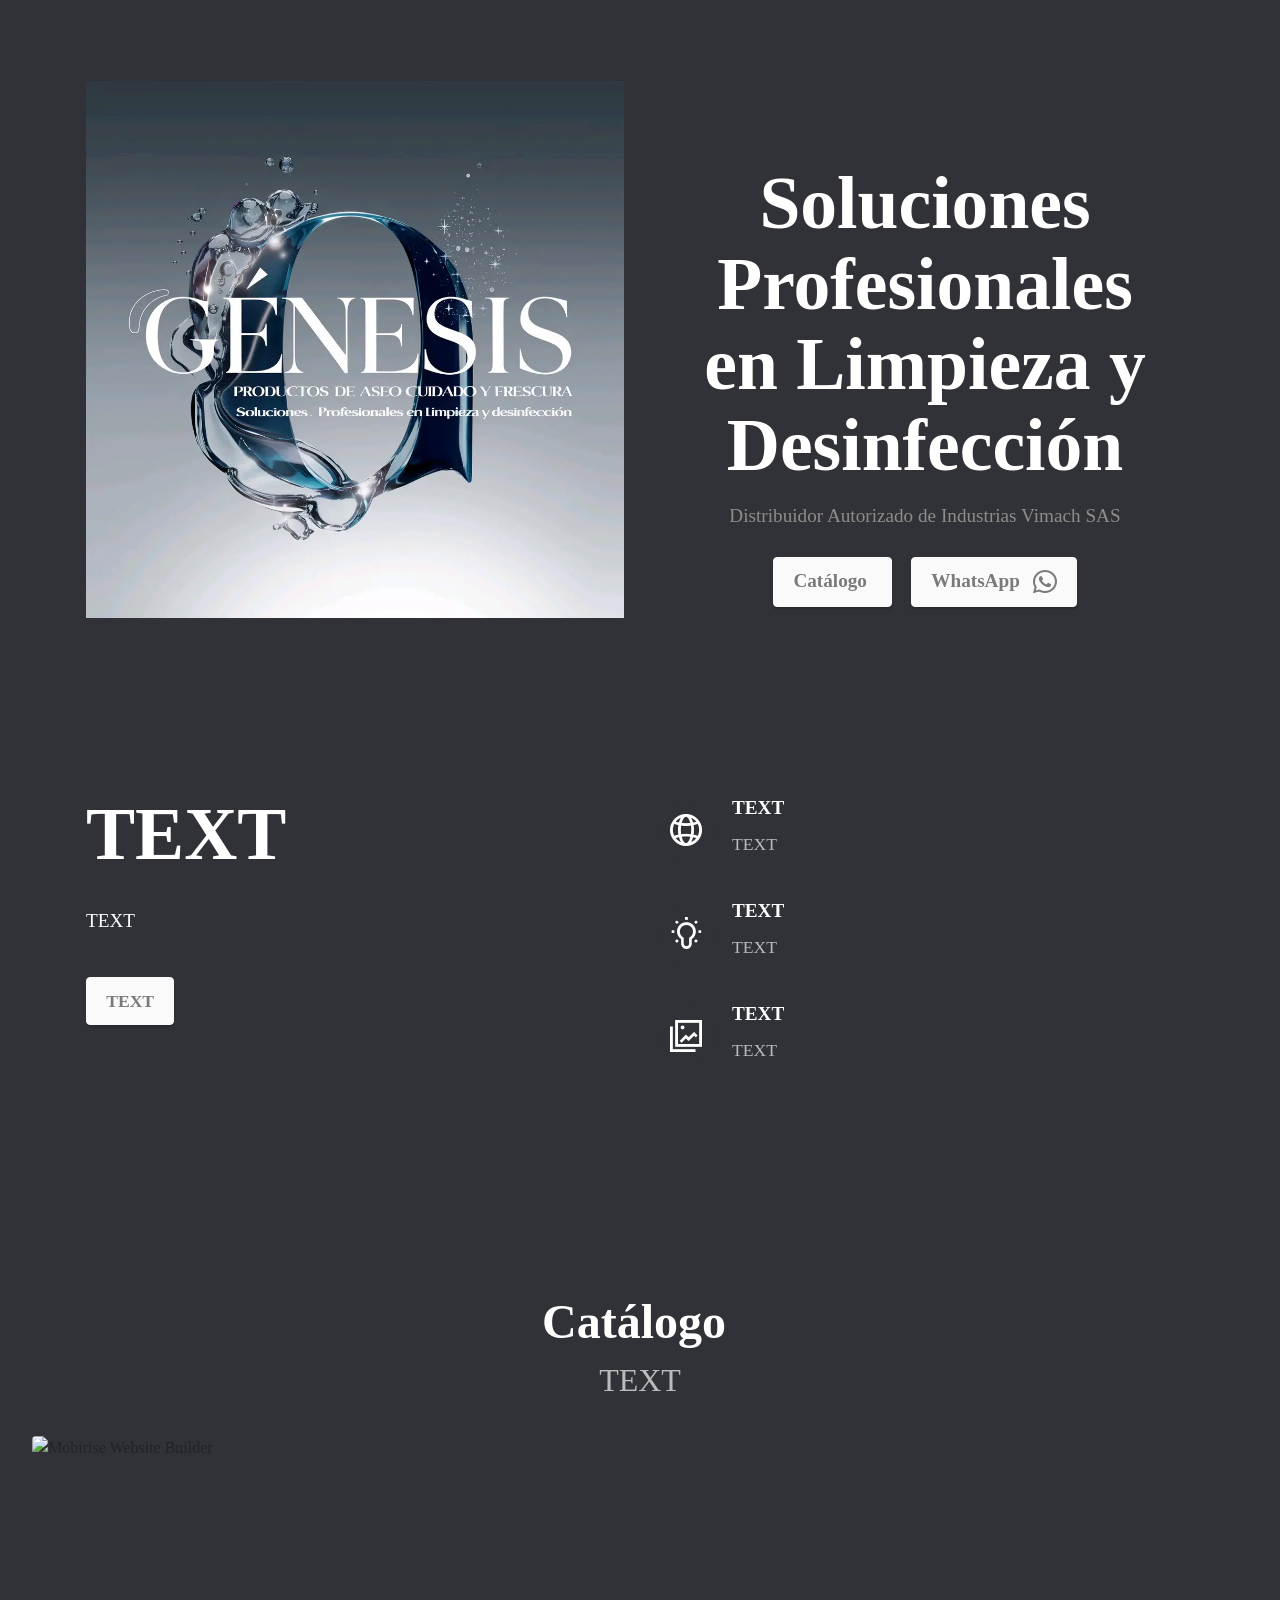
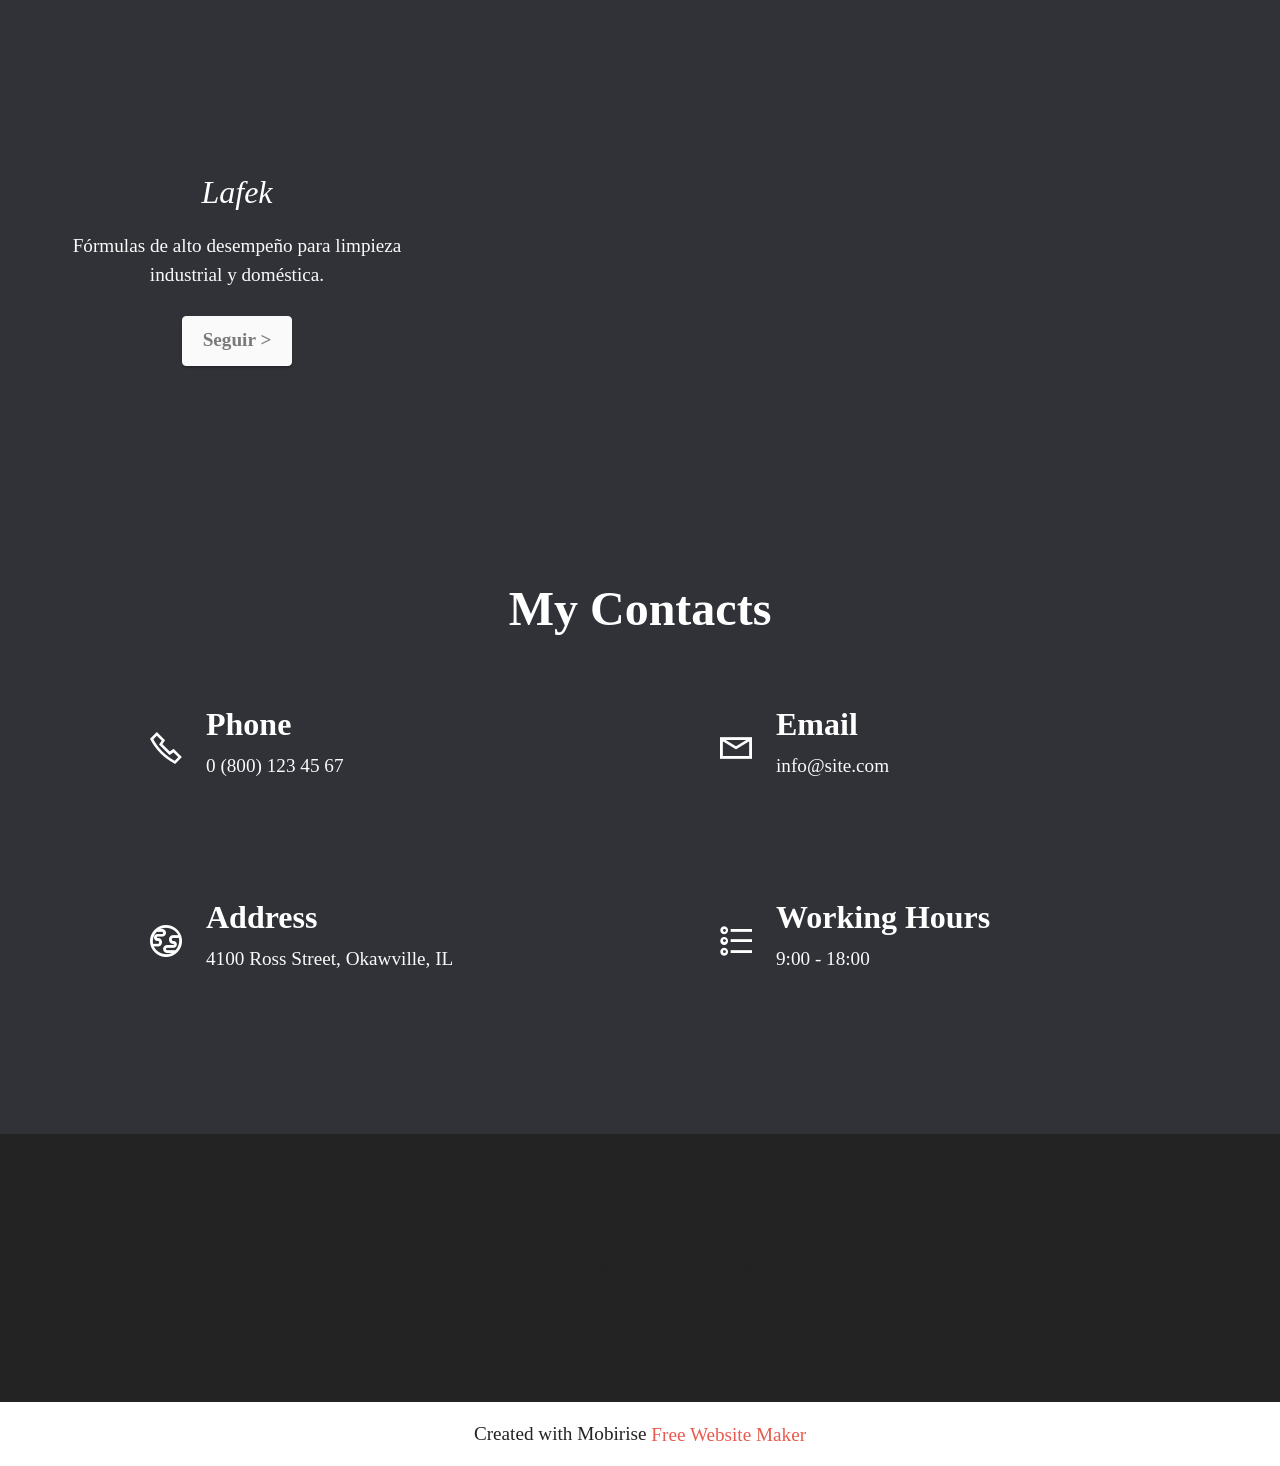
==== index.html @ 66fcae64 "1 Beta 1" ====
<!DOCTYPE html>
<html  >
<head>
  <!-- Site made with Mobirise Website Builder v6.1.12, https://mobirise.com -->
  <meta charset="UTF-8">
  <meta http-equiv="X-UA-Compatible" content="IE=edge">
  <meta name="generator" content="Mobirise v6.1.12, mobirise.com">
  <meta name="viewport" content="width=device-width, initial-scale=1, minimum-scale=1">
  <link rel="shortcut icon" href="assets/images/logo5.png" type="image/x-icon">
  <meta name="description" content="">
  
  
  <title>Home</title>
  <link rel="stylesheet" href="assets/web/assets/mobirise-icons2/mobirise2.css">
  <link rel="stylesheet" href="assets/bootstrap/css/bootstrap.min.css">
  <link rel="stylesheet" href="assets/socicon/css/styles.css">
  <link rel="stylesheet" href="assets/theme/css/style.css">
  <link rel="preload" as="style" href="assets/mobirise/css/mbr-additional.css?v=2ihTN6"><link rel="stylesheet" href="assets/mobirise/css/mbr-additional.css?v=2ihTN6" type="text/css">

  
  
  
</head>
<body>
  
  <section data-bs-version="5.1" class="header11 cid-sFF0SGinka" id="header11-1">

    

    

    <div class="container">
        <div class="row justify-content-center">
            <div class="col-12 col-md-6 image-wrapper">
                <img class="w-100" src="assets/images/1000187538-converted-1.webp" alt="Mobirise Website Builder">
            </div>
            <div class="col-12 col-md">
                <div class="text-wrapper text-center">
                    <h1 class="mbr-section-title mbr-fonts-style mb-3 display-1">
                        <strong>
</strong><div><strong><br></strong></div><div><strong>Soluciones Profesionales en Limpieza y Desinfección</strong></div></h1>
                    <p class="mbr-text mbr-fonts-style display-7">Distribuidor Autorizado de Industrias Vimach SAS</p>
                    <div class="mbr-section-btn mt-3"><a class="btn btn-white display-7" href="index.html#slider6-3">Catálogo&nbsp;</a> <a class="btn btn-white display-7"><span class="socicon socicon-whatsapp mbr-iconfont mbr-iconfont-btn"></span>WhatsApp&nbsp;</a></div>
                </div>
            </div>
        </div>
    </div>
</section>

<section data-bs-version="5.1" class="features12 cid-sFF3eJNZDT" id="features13-2">

    
    
    <div class="container">
        <div class="row justify-content-center">
            <div class="col-12 col-lg-6">
                <div class="card-wrapper">
                    <div class="card-box align-left">
                        <h4 class="card-title mbr-fonts-style mb-4 display-1"><strong>TEXT</strong></h4>
                        <p class="mbr-text mbr-fonts-style mb-4 display-7">
                            TEXT</p>
                        <div class="mbr-section-btn"><a class="btn btn-white display-4">TEXT</a></div>
                    </div>
                </div>
            </div>
            <div class="col-12 col-lg-6">
                <div class="item mbr-flex">
                    <div class="icon-box">
                        <span class="mbr-iconfont mobi-mbri-globe-2 mobi-mbri" style="color: rgb(255, 255, 255); fill: rgb(255, 255, 255);"></span>
                    </div>
                    <div class="text-box">
                        <h4 class="icon-title mbr-black mbr-fonts-style display-7">
                            <strong>TEXT</strong></h4>
                        <h5 class="icon-text mbr-black mbr-fonts-style display-4">TEXT</h5>
                    </div>
                </div>
                <div class="item mbr-flex">
                    <div class="icon-box">
                        <span class="mbr-iconfont mobi-mbri-idea mobi-mbri"></span>
                    </div>
                    <div class="text-box">
                        <h4 class="icon-title mbr-black mbr-fonts-style display-7">
                            <strong>TEXT</strong></h4>
                        <h5 class="icon-text mbr-black mbr-fonts-style display-4">TEXT&nbsp;</h5>
                    </div>
                </div>
                <div class="item mbr-flex">
                    <div class="icon-box">
                        <span class="mbr-iconfont mobi-mbri-photo mobi-mbri"></span>
                    </div>
                    <div class="text-box">
                        <h4 class="icon-title mbr-black mbr-fonts-style display-7"><strong>TEXT</strong></h4>
                        <h5 class="icon-text mbr-black mbr-fonts-style display-4">TEXT&nbsp;</h5>
                    </div>
                </div>
            </div>
        </div>
    </div>
</section>

<section data-bs-version="5.1" class="slider6 mbr-embla cid-vhPaIvl80S" id="slider6-3">
    
    
    <div class="position-relative">
        <div class="mbr-section-head">
            <h4 class="mbr-section-title mbr-fonts-style align-center mb-0 display-2"><strong>Catálogo&nbsp;</strong></h4>
            <h5 class="mbr-section-subtitle mbr-fonts-style align-center mb-0 mt-2 display-5">TEXT</h5>
        </div>
        <div class="embla mt-4" data-skip-snaps="true" data-align="center" data-contain-scroll="trimSnaps" data-auto-play-interval="5" data-draggable="true">
            <div class="embla__viewport container-fluid">
                <div class="embla__container">
                    <div class="embla__slide slider-image item" style="margin-left: 1rem; margin-right: 1rem;">
                        <div class="slide-content">
                            <div class="item-wrapper">
                                <div class="item-img">
                                    <img src="assets/images/product5.jpg" alt="Mobirise Website Builder" title="">
                                </div>
                            </div>
                            <div class="item-content">
                                <h2 class="item-title mbr-fonts-style display-5"><em>Lafek</em></h2>
                                
                                <p class="mbr-text mbr-fonts-style mt-3 display-7">Fórmulas de alto desempeño para limpieza industrial y doméstica.</p>
                            </div>
                            <div class="mbr-section-btn item-footer mt-2"><a href="page1.html#slider6-0" class="btn item-btn btn-white display-7" target="_blank">Seguir &gt;</a></div>
                        </div>
                    </div>
                    
                    
                    
                </div>
            </div>
            <button class="embla__button embla__button--prev">
                <span class="mobi-mbri mobi-mbri-arrow-prev mbr-iconfont" aria-hidden="true"></span>
                <span class="sr-only visually-hidden visually-hidden">Previous</span>
            </button>
            <button class="embla__button embla__button--next">
                <span class="mobi-mbri mobi-mbri-arrow-next mbr-iconfont" aria-hidden="true"></span>
                <span class="sr-only visually-hidden visually-hidden">Next</span>
            </button>
        </div>
    </div>
</section>

<section data-bs-version="5.1" class="contacts2 cid-sFF3B84VW8" id="contacts2-8">
    <!---->
    
    
    <div class="container">
        <div class="mbr-section-head">
            <h3 class="mbr-section-title mbr-fonts-style align-center mb-0 display-2">
                <strong>My Contacts</strong>
            </h3>
            
        </div>
        <div class="row justify-content-center mt-4">
            <div class="card col-12 col-md-6">
                <div class="card-wrapper">
                    <div class="image-wrapper">
                        <span class="mbr-iconfont mobi-mbri-phone mobi-mbri" style="color: rgb(255, 255, 255); fill: rgb(255, 255, 255);"></span>
                    </div>
                    <div class="text-wrapper">
                        <h6 class="card-title mbr-fonts-style mb-1 display-5">
                            <strong>Phone</strong>
                        </h6>
                        <p class="mbr-text mbr-fonts-style display-7">
                            <a href="tel:+12345678910" class="text-white">0 (800) 123 45 67</a>
                        </p>
                    </div>
                </div>
            </div>
            <div class="card col-12 col-md-6">
                <div class="card-wrapper">
                    <div class="image-wrapper">
                        <span class="mbr-iconfont mobi-mbri-letter mobi-mbri" style="color: rgb(255, 255, 255); fill: rgb(255, 255, 255);"></span>
                    </div>
                    <div class="text-wrapper">
                        <h6 class="card-title mbr-fonts-style mb-1 display-5">
                            <strong>Email</strong>
                        </h6>
                        <p class="mbr-text mbr-fonts-style display-7">
                            <a href="mailto:info@site.com" class="text-white">info@site.com</a>
                        </p>
                    </div>
                </div>
            </div>
            <div class="card col-12 col-md-6">
                <div class="card-wrapper">
                    <div class="image-wrapper">
                        <span class="mbr-iconfont mobi-mbri-globe mobi-mbri" style="color: rgb(255, 255, 255); fill: rgb(255, 255, 255);"></span>
                    </div>
                    <div class="text-wrapper">
                        <h6 class="card-title mbr-fonts-style mb-1 display-5">
                            <strong>Address</strong>
                        </h6>
                        <p class="mbr-text mbr-fonts-style display-7">
                            4100 Ross Street, Okawville, IL
                        </p>
                    </div>
                </div>
            </div>
            <div class="card col-12 col-md-6">
                <div class="card-wrapper">
                    <div class="image-wrapper">
                        <span class="mbr-iconfont mobi-mbri-bulleted-list mobi-mbri" style="color: rgb(255, 255, 255); fill: rgb(255, 255, 255);"></span>
                    </div>
                    <div class="text-wrapper">
                        <h6 class="card-title mbr-fonts-style mb-1 display-5">
                            <strong>Working Hours</strong>
                        </h6>
                        <p class="mbr-text mbr-fonts-style display-7">
                            9:00 - 18:00
                        </p>
                    </div>
                </div>
            </div>
        </div>
    </div>
</section>

<section data-bs-version="5.1" class="footer7 cid-sFF3CYc3p7" once="footers" id="footer7-9">

    

    

    <div class="container">
        <div class="media-container-row align-center mbr-white">
            <div class="col-12">
                <p class="mbr-text mb-0 mbr-fonts-style display-7">
                    © Copyright 2025 Mobirise - All Rights Reserved
                </p>
            </div>
        </div>
    </div>
</section><section class="display-7" style="padding: 0;align-items: center;justify-content: center;flex-wrap: wrap;    align-content: center;display: flex;position: relative;height: 4rem;"><a href="https://mobiri.se/" style="flex: 1 1;height: 4rem;position: absolute;width: 100%;z-index: 1;"><img alt="Mobirise.com" style="height: 4rem;" src="[data-uri]"></a><p style="margin: 0;text-align: center;" class="display-7">Created with Mobirise &#8204;</p><a style="z-index:1" href="https://mobirise.com/website-maker.html">Free Website Maker</a></section><script src="assets/bootstrap/js/bootstrap.bundle.min.js"></script>  <script src="assets/smoothscroll/smooth-scroll.js"></script>  <script src="assets/ytplayer/index.js"></script>  <script src="assets/embla/embla.min.js"></script>  <script src="assets/embla/script.js"></script>  <script src="assets/theme/js/script.js"></script>  
  
  
</body>
</html>
---- assets/web/assets/mobirise-icons2/mobirise2.css ----
@font-face {
  font-family: 'Moririse2';
  font-display: swap;
  src:  url('mobirise2.eot?f2bix4');
  src:  url('mobirise2.eot?f2bix4#iefix') format('embedded-opentype'),
    url('mobirise2.woff2?f2bix4') format('woff2'),
    url('mobirise2.woff?f2bix4') format('woff'),
    url('mobirise2.ttf?f2bix4') format('truetype'),
    url('mobirise2.svg?f2bix4#mobirise2') format('svg');
  font-weight: normal;
  font-style: normal;
}

[class^="mobi-"], [class*=" mobi-"] {
  /* use !important to prevent issues with browser extensions that change fonts */
  font-family: 'Moririse2' !important;
  speak: none;
  font-style: normal;
  font-weight: normal;
  font-variant: normal;
  text-transform: none;
  line-height: 1;

  /* Better Font Rendering =========== */
  -webkit-font-smoothing: antialiased;
  -moz-osx-font-smoothing: grayscale;
}

.mobi-mbri-add-submenu:before {
  content: "\e900";
}
.mobi-mbri-alert:before {
  content: "\e901";
}
.mobi-mbri-align-center:before {
  content: "\e902";
}
.mobi-mbri-align-justify:before {
  content: "\e903";
}
.mobi-mbri-align-left:before {
  content: "\e904";
}
.mobi-mbri-align-right:before {
  content: "\e905";
}
.mobi-mbri-android:before {
  content: "\e906";
}
.mobi-mbri-apple:before {
  content: "\e907";
}
.mobi-mbri-arrow-down:before {
  content: "\e908";
}
.mobi-mbri-arrow-next:before {
  content: "\e909";
}
.mobi-mbri-arrow-prev:before {
  content: "\e90a";
}
.mobi-mbri-arrow-up:before {
  content: "\e90b";
}
.mobi-mbri-bold:before {
  content: "\e90c";
}
.mobi-mbri-bookmark:before {
  content: "\e90d";
}
.mobi-mbri-bootstrap:before {
  content: "\e90e";
}
.mobi-mbri-briefcase:before {
  content: "\e90f";
}
.mobi-mbri-browse:before {
  content: "\e910";
}
.mobi-mbri-bulleted-list:before {
  content: "\e911";
}
.mobi-mbri-calendar:before {
  content: "\e912";
}
.mobi-mbri-camera:before {
  content: "\e913";
}
.mobi-mbri-cart-add:before {
  content: "\e914";
}
.mobi-mbri-cart-full:before {
  content: "\e915";
}
.mobi-mbri-cash:before {
  content: "\e916";
}
.mobi-mbri-change-style:before {
  content: "\e917";
}
.mobi-mbri-chat:before {
  content: "\e918";
}
.mobi-mbri-clock:before {
  content: "\e919";
}
.mobi-mbri-close:before {
  content: "\e91a";
}
.mobi-mbri-cloud:before {
  content: "\e91b";
}
.mobi-mbri-code:before {
  content: "\e91c";
}
.mobi-mbri-contact-form:before {
  content: "\e91d";
}
.mobi-mbri-credit-card:before {
  content: "\e91e";
}
.mobi-mbri-cursor-click:before {
  content: "\e91f";
}
.mobi-mbri-cust-feedback:before {
  content: "\e920";
}
.mobi-mbri-database:before {
  content: "\e921";
}
.mobi-mbri-delivery:before {
  content: "\e922";
}
.mobi-mbri-desktop:before {
  content: "\e923";
}
.mobi-mbri-devices:before {
  content: "\e924";
}
.mobi-mbri-down:before {
  content: "\e925";
}
.mobi-mbri-download-2:before {
  content: "\e926";
}
.mobi-mbri-download:before {
  content: "\e927";
}
.mobi-mbri-drag-n-drop-2:before {
  content: "\e928";
}
.mobi-mbri-drag-n-drop:before {
  content: "\e929";
}
.mobi-mbri-edit-2:before {
  content: "\e92a";
}
.mobi-mbri-edit:before {
  content: "\e92b";
}
.mobi-mbri-error:before {
  content: "\e92c";
}
.mobi-mbri-extension:before {
  content: "\e92d";
}
.mobi-mbri-features:before {
  content: "\e92e";
}
.mobi-mbri-file:before {
  content: "\e92f";
}
.mobi-mbri-flag:before {
  content: "\e930";
}
.mobi-mbri-folder:before {
  content: "\e931";
}
.mobi-mbri-gift:before {
  content: "\e932";
}
.mobi-mbri-github:before {
  content: "\e933";
}
.mobi-mbri-globe-2:before {
  content: "\e934";
}
.mobi-mbri-globe:before {
  content: "\e935";
}
.mobi-mbri-growing-chart:before {
  content: "\e936";
}
.mobi-mbri-hearth:before {
  content: "\e937";
}
.mobi-mbri-help:before {
  content: "\e938";
}
.mobi-mbri-home:before {
  content: "\e939";
}
.mobi-mbri-hot-cup:before {
  content: "\e93a";
}
.mobi-mbri-idea:before {
  content: "\e93b";
}
.mobi-mbri-image-gallery:before {
  content: "\e93c";
}
.mobi-mbri-image-slider:before {
  content: "\e93d";
}
.mobi-mbri-info:before {
  content: "\e93e";
}
.mobi-mbri-italic:before {
  content: "\e93f";
}
.mobi-mbri-key:before {
  content: "\e940";
}
.mobi-mbri-laptop:before {
  content: "\e941";
}
.mobi-mbri-layers:before {
  content: "\e942";
}
.mobi-mbri-left-right:before {
  content: "\e943";
}
.mobi-mbri-left:before {
  content: "\e944";
}
.mobi-mbri-letter:before {
  content: "\e945";
}
.mobi-mbri-like:before {
  content: "\e946";
}
.mobi-mbri-link:before {
  content: "\e947";
}
.mobi-mbri-lock:before {
  content: "\e948";
}
.mobi-mbri-login:before {
  content: "\e949";
}
.mobi-mbri-logout:before {
  content: "\e94a";
}
.mobi-mbri-magic-stick:before {
  content: "\e94b";
}
.mobi-mbri-map-pin:before {
  content: "\e94c";
}
.mobi-mbri-menu:before {
  content: "\e94d";
}
.mobi-mbri-mobile-2:before {
  content: "\e94e";
}
.mobi-mbri-mobile-horizontal:before {
  content: "\e94f";
}
.mobi-mbri-mobile:before {
  content: "\e950";
}
.mobi-mbri-mobirise:before {
  content: "\e951";
}
.mobi-mbri-more-horizontal:before {
  content: "\e952";
}
.mobi-mbri-more-vertical:before {
  content: "\e953";
}
.mobi-mbri-music:before {
  content: "\e954";
}
.mobi-mbri-new-file:before {
  content: "\e955";
}
.mobi-mbri-numbered-list:before {
  content: "\e956";
}
.mobi-mbri-opened-folder:before {
  content: "\e957";
}
.mobi-mbri-pages:before {
  content: "\e958";
}
.mobi-mbri-paper-plane:before {
  content: "\e959";
}
.mobi-mbri-paperclip:before {
  content: "\e95a";
}
.mobi-mbri-phone:before {
  content: "\e95b";
}
.mobi-mbri-photo:before {
  content: "\e95c";
}
.mobi-mbri-photos:before {
  content: "\e95d";
}
.mobi-mbri-pin:before {
  content: "\e95e";
}
.mobi-mbri-play:before {
  content: "\e95f";
}
.mobi-mbri-plus:before {
  content: "\e960";
}
.mobi-mbri-preview:before {
  content: "\e961";
}
.mobi-mbri-print:before {
  content: "\e962";
}
.mobi-mbri-protect:before {
  content: "\e963";
}
.mobi-mbri-question:before {
  content: "\e964";
}
.mobi-mbri-quote-left:before {
  content: "\e965";
}
.mobi-mbri-quote-right:before {
  content: "\e966";
}
.mobi-mbri-redo:before {
  content: "\e967";
}
.mobi-mbri-refresh:before {
  content: "\e968";
}
.mobi-mbri-responsive-2:before {
  content: "\e969";
}
.mobi-mbri-responsive:before {
  content: "\e96a";
}
.mobi-mbri-right:before {
  content: "\e96b";
}
.mobi-mbri-rocket:before {
  content: "\e96c";
}
.mobi-mbri-sad-face:before {
  content: "\e96d";
}
.mobi-mbri-sale:before {
  content: "\e96e";
}
.mobi-mbri-save:before {
  content: "\e96f";
}
.mobi-mbri-search:before {
  content: "\e970";
}
.mobi-mbri-setting-2:before {
  content: "\e971";
}
.mobi-mbri-setting-3:before {
  content: "\e972";
}
.mobi-mbri-setting:before {
  content: "\e973";
}
.mobi-mbri-share:before {
  content: "\e974";
}
.mobi-mbri-shopping-bag:before {
  content: "\e975";
}
.mobi-mbri-shopping-basket:before {
  content: "\e976";
}
.mobi-mbri-shopping-cart:before {
  content: "\e977";
}
.mobi-mbri-sites:before {
  content: "\e978";
}
.mobi-mbri-smile-face:before {
  content: "\e979";
}
.mobi-mbri-speed:before {
  content: "\e97a";
}
.mobi-mbri-star:before {
  content: "\e97b";
}
.mobi-mbri-success:before {
  content: "\e97c";
}
.mobi-mbri-sun:before {
  content: "\e97d";
}
.mobi-mbri-sun2:before {
  content: "\e97e";
}
.mobi-mbri-tablet-vertical:before {
  content: "\e97f";
}
.mobi-mbri-tablet:before {
  content: "\e980";
}
.mobi-mbri-target:before {
  content: "\e981";
}
.mobi-mbri-timer:before {
  content: "\e982";
}
.mobi-mbri-to-ftp:before {
  content: "\e983";
}
.mobi-mbri-to-local-drive:before {
  content: "\e984";
}
.mobi-mbri-touch-swipe:before {
  content: "\e985";
}
.mobi-mbri-touch:before {
  content: "\e986";
}
.mobi-mbri-trash:before {
  content: "\e987";
}
.mobi-mbri-underline:before {
  content: "\e988";
}
.mobi-mbri-undo:before {
  content: "\e989";
}
.mobi-mbri-unlink:before {
  content: "\e98a";
}
.mobi-mbri-unlock:before {
  content: "\e98b";
}
.mobi-mbri-up-down:before {
  content: "\e98c";
}
.mobi-mbri-up:before {
  content: "\e98d";
}
.mobi-mbri-update:before {
  content: "\e98e";
}
.mobi-mbri-upload-2:before {
  content: "\e98f";
}
.mobi-mbri-upload:before {
  content: "\e990";
}
.mobi-mbri-user-2:before {
  content: "\e991";
}
.mobi-mbri-user:before {
  content: "\e992";
}
.mobi-mbri-users:before {
  content: "\e993";
}
.mobi-mbri-video-play:before {
  content: "\e994";
}
.mobi-mbri-video:before {
  content: "\e995";
}
.mobi-mbri-watch:before {
  content: "\e996";
}
.mobi-mbri-website-theme-2:before {
  content: "\e997";
}
.mobi-mbri-website-theme:before {
  content: "\e998";
}
.mobi-mbri-wifi:before {
  content: "\e999";
}
.mobi-mbri-windows:before {
  content: "\e99a";
}
.mobi-mbri-zoom-in:before {
  content: "\e99b";
}
.mobi-mbri-zoom-out:before {
  content: "\e99c";
}
---- assets/socicon/css/styles.css ----
@charset "UTF-8";

@font-face {
  font-family: 'Socicon';
  src:  url('../fonts/socicon.eot');
  src:  url('../fonts/socicon.eot?#iefix') format('embedded-opentype'),
    url('../fonts/socicon.woff2') format('woff2'),
    url('../fonts/socicon.ttf') format('truetype'),
    url('../fonts/socicon.woff') format('woff'),
    url('../fonts/socicon.svg#socicon') format('svg');
  font-weight: normal;
  font-style: normal;
  font-display: swap;
}

[data-icon]:before {
  font-family: "socicon" !important;
  content: attr(data-icon);
  font-style: normal !important;
  font-weight: normal !important;
  font-variant: normal !important;
  text-transform: none !important;
  speak: none;
  line-height: 1;
  -webkit-font-smoothing: antialiased;
  -moz-osx-font-smoothing: grayscale;
}

[class^="socicon-"], [class*=" socicon-"] {
  /* use !important to prevent issues with browser extensions that change fonts */
  font-family: 'Socicon' !important;
  speak: none;
  font-style: normal;
  font-weight: normal;
  font-variant: normal;
  text-transform: none;
  line-height: 1;

  /* Better Font Rendering =========== */
  -webkit-font-smoothing: antialiased;
  -moz-osx-font-smoothing: grayscale;
}

.socicon-500px:before {
  content: "\e000";
}
.socicon-8tracks:before {
  content: "\e001";
}
.socicon-airbnb:before {
  content: "\e002";
}
.socicon-alliance:before {
  content: "\e003";
}
.socicon-amazon:before {
  content: "\e004";
}
.socicon-amplement:before {
  content: "\e005";
}
.socicon-android:before {
  content: "\e006";
}
.socicon-angellist:before {
  content: "\e007";
}
.socicon-apple:before {
  content: "\e008";
}
.socicon-appnet:before {
  content: "\e009";
}
.socicon-baidu:before {
  content: "\e00a";
}
.socicon-bandcamp:before {
  content: "\e00b";
}
.socicon-battlenet:before {
  content: "\e00c";
}
.socicon-mixer:before {
  content: "\e00d";
}
.socicon-bebee:before {
  content: "\e00e";
}
.socicon-bebo:before {
  content: "\e00f";
}
.socicon-behance:before {
  content: "\e010";
}
.socicon-blizzard:before {
  content: "\e011";
}
.socicon-blogger:before {
  content: "\e012";
}
.socicon-buffer:before {
  content: "\e013";
}
.socicon-chrome:before {
  content: "\e014";
}
.socicon-coderwall:before {
  content: "\e015";
}
.socicon-curse:before {
  content: "\e016";
}
.socicon-dailymotion:before {
  content: "\e017";
}
.socicon-deezer:before {
  content: "\e018";
}
.socicon-delicious:before {
  content: "\e019";
}
.socicon-deviantart:before {
  content: "\e01a";
}
.socicon-diablo:before {
  content: "\e01b";
}
.socicon-digg:before {
  content: "\e01c";
}
.socicon-discord:before {
  content: "\e01d";
}
.socicon-disqus:before {
  content: "\e01e";
}
.socicon-douban:before {
  content: "\e01f";
}
.socicon-draugiem:before {
  content: "\e020";
}
.socicon-dribbble:before {
  content: "\e021";
}
.socicon-drupal:before {
  content: "\e022";
}
.socicon-ebay:before {
  content: "\e023";
}
.socicon-ello:before {
  content: "\e024";
}
.socicon-endomodo:before {
  content: "\e025";
}
.socicon-envato:before {
  content: "\e026";
}
.socicon-etsy:before {
  content: "\e027";
}
.socicon-facebook:before {
  content: "\e028";
}
.socicon-feedburner:before {
  content: "\e029";
}
.socicon-filmweb:before {
  content: "\e02a";
}
.socicon-firefox:before {
  content: "\e02b";
}
.socicon-flattr:before {
  content: "\e02c";
}
.socicon-flickr:before {
  content: "\e02d";
}
.socicon-formulr:before {
  content: "\e02e";
}
.socicon-forrst:before {
  content: "\e02f";
}
.socicon-foursquare:before {
  content: "\e030";
}
.socicon-friendfeed:before {
  content: "\e031";
}
.socicon-github:before {
  content: "\e032";
}
.socicon-goodreads:before {
  content: "\e033";
}
.socicon-google:before {
  content: "\e034";
}
.socicon-googlescholar:before {
  content: "\e035";
}
.socicon-googlegroups:before {
  content: "\e036";
}
.socicon-googlephotos:before {
  content: "\e037";
}
.socicon-googleplus:before {
  content: "\e038";
}
.socicon-grooveshark:before {
  content: "\e039";
}
.socicon-hackerrank:before {
  content: "\e03a";
}
.socicon-hearthstone:before {
  content: "\e03b";
}
.socicon-hellocoton:before {
  content: "\e03c";
}
.socicon-heroes:before {
  content: "\e03d";
}
.socicon-smashcast:before {
  content: "\e03e";
}
.socicon-horde:before {
  content: "\e03f";
}
.socicon-houzz:before {
  content: "\e040";
}
.socicon-icq:before {
  content: "\e041";
}
.socicon-identica:before {
  content: "\e042";
}
.socicon-imdb:before {
  content: "\e043";
}
.socicon-instagram:before {
  content: "\e044";
}
.socicon-issuu:before {
  content: "\e045";
}
.socicon-istock:before {
  content: "\e046";
}
.socicon-itunes:before {
  content: "\e047";
}
.socicon-keybase:before {
  content: "\e048";
}
.socicon-lanyrd:before {
  content: "\e049";
}
.socicon-lastfm:before {
  content: "\e04a";
}
.socicon-line:before {
  content: "\e04b";
}
.socicon-linkedin:before {
  content: "\e04c";
}
.socicon-livejournal:before {
  content: "\e04d";
}
.socicon-lyft:before {
  content: "\e04e";
}
.socicon-macos:before {
  content: "\e04f";
}
.socicon-mail:before {
  content: "\e050";
}
.socicon-medium:before {
  content: "\e051";
}
.socicon-meetup:before {
  content: "\e052";
}
.socicon-mixcloud:before {
  content: "\e053";
}
.socicon-modelmayhem:before {
  content: "\e054";
}
.socicon-mumble:before {
  content: "\e055";
}
.socicon-myspace:before {
  content: "\e056";
}
.socicon-newsvine:before {
  content: "\e057";
}
.socicon-nintendo:before {
  content: "\e058";
}
.socicon-npm:before {
  content: "\e059";
}
.socicon-odnoklassniki:before {
  content: "\e05a";
}
.socicon-openid:before {
  content: "\e05b";
}
.socicon-opera:before {
  content: "\e05c";
}
.socicon-outlook:before {
  content: "\e05d";
}
.socicon-overwatch:before {
  content: "\e05e";
}
.socicon-patreon:before {
  content: "\e05f";
}
.socicon-paypal:before {
  content: "\e060";
}
.socicon-periscope:before {
  content: "\e061";
}
.socicon-persona:before {
  content: "\e062";
}
.socicon-pinterest:before {
  content: "\e063";
}
.socicon-play:before {
  content: "\e064";
}
.socicon-player:before {
  content: "\e065";
}
.socicon-playstation:before {
  content: "\e066";
}
.socicon-pocket:before {
  content: "\e067";
}
.socicon-qq:before {
  content: "\e068";
}
.socicon-quora:before {
  content: "\e069";
}
.socicon-raidcall:before {
  content: "\e06a";
}
.socicon-ravelry:before {
  content: "\e06b";
}
.socicon-reddit:before {
  content: "\e06c";
}
.socicon-renren:before {
  content: "\e06d";
}
.socicon-researchgate:before {
  content: "\e06e";
}
.socicon-residentadvisor:before {
  content: "\e06f";
}
.socicon-reverbnation:before {
  content: "\e070";
}
.socicon-rss:before {
  content: "\e071";
}
.socicon-sharethis:before {
  content: "\e072";
}
.socicon-skype:before {
  content: "\e073";
}
.socicon-slideshare:before {
  content: "\e074";
}
.socicon-smugmug:before {
  content: "\e075";
}
.socicon-snapchat:before {
  content: "\e076";
}
.socicon-songkick:before {
  content: "\e077";
}
.socicon-soundcloud:before {
  content: "\e078";
}
.socicon-spotify:before {
  content: "\e079";
}
.socicon-stackexchange:before {
  content: "\e07a";
}
.socicon-stackoverflow:before {
  content: "\e07b";
}
.socicon-starcraft:before {
  content: "\e07c";
}
.socicon-stayfriends:before {
  content: "\e07d";
}
.socicon-steam:before {
  content: "\e07e";
}
.socicon-storehouse:before {
  content: "\e07f";
}
.socicon-strava:before {
  content: "\e080";
}
.socicon-streamjar:before {
  content: "\e081";
}
.socicon-stumbleupon:before {
  content: "\e082";
}
.socicon-swarm:before {
  content: "\e083";
}
.socicon-teamspeak:before {
  content: "\e084";
}
.socicon-teamviewer:before {
  content: "\e085";
}
.socicon-technorati:before {
  content: "\e086";
}
.socicon-telegram:before {
  content: "\e087";
}
.socicon-tripadvisor:before {
  content: "\e088";
}
.socicon-tripit:before {
  content: "\e089";
}
.socicon-triplej:before {
  content: "\e08a";
}
.socicon-tumblr:before {
  content: "\e08b";
}
.socicon-twitch:before {
  content: "\e08c";
}
.socicon-twitter:before {
  content: "\e08d";
}
.socicon-uber:before {
  content: "\e08e";
}
.socicon-ventrilo:before {
  content: "\e08f";
}
.socicon-viadeo:before {
  content: "\e090";
}
.socicon-viber:before {
  content: "\e091";
}
.socicon-viewbug:before {
  content: "\e092";
}
.socicon-vimeo:before {
  content: "\e093";
}
.socicon-vine:before {
  content: "\e094";
}
.socicon-vkontakte:before {
  content: "\e095";
}
.socicon-warcraft:before {
  content: "\e096";
}
.socicon-wechat:before {
  content: "\e097";
}
.socicon-weibo:before {
  content: "\e098";
}
.socicon-whatsapp:before {
  content: "\e099";
}
.socicon-wikipedia:before {
  content: "\e09a";
}
.socicon-windows:before {
  content: "\e09b";
}
.socicon-wordpress:before {
  content: "\e09c";
}
.socicon-wykop:before {
  content: "\e09d";
}
.socicon-xbox:before {
  content: "\e09e";
}
.socicon-xing:before {
  content: "\e09f";
}
.socicon-yahoo:before {
  content: "\e0a0";
}
.socicon-yammer:before {
  content: "\e0a1";
}
.socicon-yandex:before {
  content: "\e0a2";
}
.socicon-yelp:before {
  content: "\e0a3";
}
.socicon-younow:before {
  content: "\e0a4";
}
.socicon-youtube:before {
  content: "\e0a5";
}
.socicon-zapier:before {
  content: "\e0a6";
}
.socicon-zerply:before {
  content: "\e0a7";
}
.socicon-zomato:before {
  content: "\e0a8";
}
.socicon-zynga:before {
  content: "\e0a9";
}
.socicon-bluesky:before {
  content: "\e0aa";
}
.socicon-threads:before {
  content: "\e0ab";
}
.socicon-spreadshirt:before {
  content: "\e901";
}
.socicon-gamejolt:before {
  content: "\e902";
}
.socicon-trello:before {
  content: "\e903";
}
.socicon-tunein:before {
  content: "\e904";
}
.socicon-bloglovin:before {
  content: "\e905";
}
.socicon-gamewisp:before {
  content: "\e906";
}
.socicon-messenger:before {
  content: "\e907";
}
.socicon-pandora:before {
  content: "\e908";
}
.socicon-augment:before {
  content: "\e909";
}
.socicon-bitbucket:before {
  content: "\e90a";
}
.socicon-fyuse:before {
  content: "\e90b";
}
.socicon-yt-gaming:before {
  content: "\e90c";
}
.socicon-sketchfab:before {
  content: "\e90d";
}
.socicon-mobcrush:before {
  content: "\e90e";
}
.socicon-microsoft:before {
  content: "\e90f";
}
.socicon-realtor:before {
  content: "\e910";
}
.socicon-tidal:before {
  content: "\e911";
}
.socicon-qobuz:before {
  content: "\e912";
}
.socicon-natgeo:before {
  content: "\e913";
}
.socicon-mastodon:before {
  content: "\e914";
}
.socicon-unsplash:before {
  content: "\e915";
}
.socicon-homeadvisor:before {
  content: "\e916";
}
.socicon-angieslist:before {
  content: "\e917";
}
.socicon-codepen:before {
  content: "\e918";
}
.socicon-slack:before {
  content: "\e919";
}
.socicon-openaigym:before {
  content: "\e91a";
}
.socicon-logmein:before {
  content: "\e91b";
}
.socicon-fiverr:before {
  content: "\e91c";
}
.socicon-gotomeeting:before {
  content: "\e91d";
}
.socicon-aliexpress:before {
  content: "\e91e";
}
.socicon-guru:before {
  content: "\e91f";
}
.socicon-appstore:before {
  content: "\e920";
}
.socicon-homes:before {
  content: "\e921";
}
.socicon-zoom:before {
  content: "\e922";
}
.socicon-alibaba:before {
  content: "\e923";
}
.socicon-craigslist:before {
  content: "\e924";
}
.socicon-wix:before {
  content: "\e925";
}
.socicon-redfin:before {
  content: "\e926";
}
.socicon-googlecalendar:before {
  content: "\e927";
}
.socicon-shopify:before {
  content: "\e928";
}
.socicon-freelancer:before {
  content: "\e929";
}
.socicon-seedrs:before {
  content: "\e92a";
}
.socicon-bing:before {
  content: "\e92b";
}
.socicon-doodle:before {
  content: "\e92c";
}
.socicon-bonanza:before {
  content: "\e92d";
}
.socicon-squarespace:before {
  content: "\e92e";
}
.socicon-toptal:before {
  content: "\e92f";
}
.socicon-gust:before {
  content: "\e930";
}
.socicon-ask:before {
  content: "\e931";
}
.socicon-trulia:before {
  content: "\e932";
}
.socicon-loomly:before {
  content: "\e933";
}
.socicon-ghost:before {
  content: "\e934";
}
.socicon-upwork:before {
  content: "\e935";
}
.socicon-fundable:before {
  content: "\e936";
}
.socicon-booking:before {
  content: "\e937";
}
.socicon-googlemaps:before {
  content: "\e938";
}
.socicon-zillow:before {
  content: "\e939";
}
.socicon-niconico:before {
  content: "\e93a";
}
.socicon-toneden:before {
  content: "\e93b";
}
.socicon-crunchbase:before {
  content: "\e93c";
}
.socicon-homefy:before {
  content: "\e93d";
}
.socicon-calendly:before {
  content: "\e93e";
}
.socicon-livemaster:before {
  content: "\e93f";
}
.socicon-udemy:before {
  content: "\e940";
}
.socicon-codered:before {
  content: "\e941";
}
.socicon-origin:before {
  content: "\e942";
}
.socicon-nextdoor:before {
  content: "\e943";
}
.socicon-portfolio:before {
  content: "\e944";
}
.socicon-instructables:before {
  content: "\e945";
}
.socicon-gitlab:before {
  content: "\e946";
}
.socicon-hackernews:before {
  content: "\e947";
}
.socicon-smashwords:before {
  content: "\e948";
}
.socicon-kobo:before {
  content: "\e949";
}
.socicon-bookbub:before {
  content: "\e94a";
}
.socicon-mailru:before {
  content: "\e94b";
}
.socicon-moddb:before {
  content: "\e94c";
}
.socicon-indiedb:before {
  content: "\e94d";
}
.socicon-traxsource:before {
  content: "\e94e";
}
.socicon-gamefor:before {
  content: "\e94f";
}
.socicon-pixiv:before {
  content: "\e950";
}
.socicon-myanimelist:before {
  content: "\e951";
}
.socicon-blackberry:before {
  content: "\e952";
}
.socicon-wickr:before {
  content: "\e953";
}
.socicon-spip:before {
  content: "\e954";
}
.socicon-napster:before {
  content: "\e955";
}
.socicon-beatport:before {
  content: "\e956";
}
.socicon-hackerone:before {
  content: "\e957";
}
.socicon-internet:before {
  content: "\e958";
}
.socicon-ubuntu:before {
  content: "\e959";
}
.socicon-artstation:before {
  content: "\e95a";
}
.socicon-invision:before {
  content: "\e95b";
}
.socicon-torial:before {
  content: "\e95c";
}
.socicon-collectorz:before {
  content: "\e95d";
}
.socicon-seenthis:before {
  content: "\e95e";
}
.socicon-googleplaymusic:before {
  content: "\e95f";
}
.socicon-debian:before {
  content: "\e960";
}
.socicon-filmfreeway:before {
  content: "\e961";
}
.socicon-gnome:before {
  content: "\e962";
}
.socicon-itchio:before {
  content: "\e963";
}
.socicon-jamendo:before {
  content: "\e964";
}
.socicon-mix:before {
  content: "\e965";
}
.socicon-sharepoint:before {
  content: "\e966";
}
.socicon-tinder:before {
  content: "\e967";
}
.socicon-windguru:before {
  content: "\e968";
}
.socicon-cdbaby:before {
  content: "\e969";
}
.socicon-elementaryos:before {
  content: "\e96a";
}
.socicon-stage32:before {
  content: "\e96b";
}
.socicon-tiktok:before {
  content: "\e96c";
}
.socicon-gitter:before {
  content: "\e96d";
}
.socicon-letterboxd:before {
  content: "\e96e";
}
.socicon-threema:before {
  content: "\e96f";
}
.socicon-splice:before {
  content: "\e970";
}
.socicon-metapop:before {
  content: "\e971";
}
.socicon-naver:before {
  content: "\e972";
}
.socicon-remote:before {
  content: "\e973";
}
.socicon-flipboard:before {
  content: "\e974";
}
.socicon-googlehangouts:before {
  content: "\e975";
}
.socicon-dlive:before {
  content: "\e976";
}
.socicon-vsco:before {
  content: "\e977";
}
.socicon-stitcher:before {
  content: "\e978";
}
.socicon-avvo:before {
  content: "\e979";
}
.socicon-redbubble:before {
  content: "\e97a";
}
.socicon-society6:before {
  content: "\e97b";
}
.socicon-zazzle:before {
  content: "\e97c";
}
.socicon-eitaa:before {
  content: "\e97d";
}
.socicon-soroush:before {
  content: "\e97e";
}
.socicon-bale:before {
  content: "\e97f";
}
---- assets/theme/css/style.css ----
@charset "UTF-8";
section {
  background-color: #ffffff;
}

body {
  font-style: normal;
  line-height: 1.5;
  font-weight: 400;
  color: #232323;
  position: relative;
}

button {
  background-color: transparent;
  border-color: transparent;
}

section,
.container,
.container-fluid {
  position: relative;
  word-wrap: break-word;
}

a.mbr-iconfont:hover {
  text-decoration: none;
}

.article .lead p,
.article .lead ul,
.article .lead ol,
.article .lead pre,
.article .lead blockquote {
  margin-bottom: 0;
}

a {
  font-style: normal;
  font-weight: 400;
  cursor: pointer;
}
a, a:hover {
  text-decoration: none;
}

.mbr-section-title {
  font-style: normal;
  line-height: 1.3;
}

.mbr-section-subtitle {
  line-height: 1.3;
}

.mbr-text {
  font-style: normal;
  line-height: 1.7;
}

h1,
h2,
h3,
h4,
h5,
h6,
.display-1,
.display-2,
.display-4,
.display-5,
.display-7,
span,
p,
a {
  line-height: 1;
  word-break: break-word;
  word-wrap: break-word;
  font-weight: 400;
}

b,
strong {
  font-weight: bold;
}

input:-webkit-autofill, input:-webkit-autofill:hover, input:-webkit-autofill:focus, input:-webkit-autofill:active {
  transition-delay: 9999s;
  -webkit-transition-property: background-color, color;
  transition-property: background-color, color;
}

textarea[type=hidden] {
  display: none;
}

section {
  background-position: 50% 50%;
  background-repeat: no-repeat;
  background-size: cover;
}
section .mbr-background-video,
section .mbr-background-video-preview {
  position: absolute;
  bottom: 0;
  left: 0;
  right: 0;
  top: 0;
}

.hidden {
  visibility: hidden;
}

.mbr-z-index20 {
  z-index: 20;
}

/*! Base colors */
.mbr-white {
  color: #ffffff;
}

.mbr-black {
  color: #111111;
}

.mbr-bg-white {
  background-color: #ffffff;
}

.mbr-bg-black {
  background-color: #000000;
}

/*! Text-aligns */
.align-left {
  text-align: left;
}

.align-center {
  text-align: center;
}

.align-right {
  text-align: right;
}

/*! Font-weight  */
.mbr-light {
  font-weight: 300;
}

.mbr-regular {
  font-weight: 400;
}

.mbr-semibold {
  font-weight: 500;
}

.mbr-bold {
  font-weight: 700;
}

/*! Media  */
.media-content {
  flex-basis: 100%;
}

.media-container-row {
  display: flex;
  flex-direction: row;
  flex-wrap: wrap;
  justify-content: center;
  align-content: center;
  align-items: start;
}
.media-container-row .media-size-item {
  width: 400px;
}

.media-container-column {
  display: flex;
  flex-direction: column;
  flex-wrap: wrap;
  justify-content: center;
  align-content: center;
  align-items: stretch;
}
.media-container-column > * {
  width: 100%;
}

@media (min-width: 992px) {
  .media-container-row {
    flex-wrap: nowrap;
  }
}
figure {
  margin-bottom: 0;
  overflow: hidden;
}

figure[mbr-media-size] {
  transition: width 0.1s;
}

img,
iframe {
  display: block;
  width: 100%;
}

.card {
  background-color: transparent;
  border: none;
}

.card-box {
  width: 100%;
}

.card-img {
  text-align: center;
  flex-shrink: 0;
  -webkit-flex-shrink: 0;
}

.media {
  max-width: 100%;
  margin: 0 auto;
}

.mbr-figure {
  align-self: center;
}

.media-container > div {
  max-width: 100%;
}

.mbr-figure img,
.card-img img {
  width: 100%;
}

@media (max-width: 991px) {
  .media-size-item {
    width: auto !important;
  }

  .media {
    width: auto;
  }

  .mbr-figure {
    width: 100% !important;
  }
}
/*! Buttons */
.mbr-section-btn {
  margin-left: -0.6rem;
  margin-right: -0.6rem;
  font-size: 0;
}

.btn {
  font-weight: 600;
  border-width: 1px;
  font-style: normal;
  margin: 0.6rem 0.6rem;
  white-space: normal;
  transition: all 0.2s ease-in-out;
  display: inline-flex;
  align-items: center;
  justify-content: center;
  word-break: break-word;
}

.btn-sm {
  font-weight: 600;
  letter-spacing: 0px;
  transition: all 0.3s ease-in-out;
}

.btn-md {
  font-weight: 600;
  letter-spacing: 0px;
  transition: all 0.3s ease-in-out;
}

.btn-lg {
  font-weight: 600;
  letter-spacing: 0px;
  transition: all 0.3s ease-in-out;
}

.btn-form {
  margin: 0;
}
.btn-form:hover {
  cursor: pointer;
}

nav .mbr-section-btn {
  margin-left: 0rem;
  margin-right: 0rem;
}

/*! Btn icon margin */
.btn .mbr-iconfont,
.btn.btn-sm .mbr-iconfont {
  order: 1;
  cursor: pointer;
  margin-left: 0.5rem;
  vertical-align: sub;
}

.btn.btn-md .mbr-iconfont,
.btn.btn-md .mbr-iconfont {
  margin-left: 0.8rem;
}

.mbr-regular {
  font-weight: 400;
}

.mbr-semibold {
  font-weight: 500;
}

.mbr-bold {
  font-weight: 700;
}

[type=submit] {
  -webkit-appearance: none;
}

/*! Full-screen */
.mbr-fullscreen .mbr-overlay {
  min-height: 100vh;
}

.mbr-fullscreen {
  display: flex;
  display: -moz-flex;
  display: -ms-flex;
  display: -o-flex;
  align-items: center;
  min-height: 100vh;
  padding-top: 3rem;
  padding-bottom: 3rem;
}

/*! Map */
.map {
  height: 25rem;
  position: relative;
}
.map iframe {
  width: 100%;
  height: 100%;
}

/*! Scroll to top arrow */
.mbr-arrow-up {
  bottom: 25px;
  right: 90px;
  position: fixed;
  text-align: right;
  z-index: 5000;
  color: #ffffff;
  font-size: 22px;
}

.mbr-arrow-up a {
  background: rgba(0, 0, 0, 0.2);
  border-radius: 50%;
  color: #fff;
  display: inline-block;
  height: 60px;
  width: 60px;
  border: 2px solid #fff;
  outline-style: none !important;
  position: relative;
  text-decoration: none;
  transition: all 0.3s ease-in-out;
  cursor: pointer;
  text-align: center;
}
.mbr-arrow-up a:hover {
  background-color: rgba(0, 0, 0, 0.4);
}
.mbr-arrow-up a i {
  line-height: 60px;
}

.mbr-arrow-up-icon {
  display: block;
  color: #fff;
}

.mbr-arrow-up-icon::before {
  content: "›";
  display: inline-block;
  font-family: serif;
  font-size: 22px;
  line-height: 1;
  font-style: normal;
  position: relative;
  top: 6px;
  left: -4px;
  transform: rotate(-90deg);
}

/*! Arrow Down */
.mbr-arrow {
  position: absolute;
  bottom: 45px;
  left: 50%;
  width: 60px;
  height: 60px;
  cursor: pointer;
  background-color: rgba(80, 80, 80, 0.5);
  border-radius: 50%;
  transform: translateX(-50%);
}
@media (max-width: 767px) {
  .mbr-arrow {
    display: none;
  }
}
.mbr-arrow > a {
  display: inline-block;
  text-decoration: none;
  outline-style: none;
  -webkit-animation: arrowdown 1.7s ease-in-out infinite;
          animation: arrowdown 1.7s ease-in-out infinite;
  color: #ffffff;
}
.mbr-arrow > a > i {
  position: absolute;
  top: -2px;
  left: 15px;
  font-size: 2rem;
}

#scrollToTop a i::before {
  content: "";
  position: absolute;
  display: block;
  border-bottom: 2.5px solid #fff;
  border-left: 2.5px solid #fff;
  width: 27.8%;
  height: 27.8%;
  left: 50%;
  top: 51%;
  transform: translateY(-30%) translateX(-50%) rotate(135deg);
}

@keyframes arrowdown {
  0% {
    transform: translateY(0px);
  }
  50% {
    transform: translateY(-5px);
  }
  100% {
    transform: translateY(0px);
  }
}
@-webkit-keyframes arrowdown {
  0% {
    transform: translateY(0px);
  }
  50% {
    transform: translateY(-5px);
  }
  100% {
    transform: translateY(0px);
  }
}
@media (max-width: 500px) {
  .mbr-arrow-up {
    left: 0;
    right: 0;
    text-align: center;
  }
}
/*Gradients animation*/
@keyframes gradient-animation {
  from {
    background-position: 0% 100%;
    -webkit-animation-timing-function: ease-in-out;
            animation-timing-function: ease-in-out;
  }
  to {
    background-position: 100% 0%;
    -webkit-animation-timing-function: ease-in-out;
            animation-timing-function: ease-in-out;
  }
}
@-webkit-keyframes gradient-animation {
  from {
    background-position: 0% 100%;
    -webkit-animation-timing-function: ease-in-out;
            animation-timing-function: ease-in-out;
  }
  to {
    background-position: 100% 0%;
    -webkit-animation-timing-function: ease-in-out;
            animation-timing-function: ease-in-out;
  }
}
.bg-gradient {
  background-size: 200% 200%;
  animation: gradient-animation 5s infinite alternate;
  -webkit-animation: gradient-animation 5s infinite alternate;
}

.menu .navbar-brand {
  display: -webkit-flex;
}
.menu .navbar-brand span {
  display: flex;
  display: -webkit-flex;
}
.menu .navbar-brand .navbar-caption-wrap {
  display: -webkit-flex;
}
.menu .navbar-brand .navbar-logo img {
  display: -webkit-flex;
  width: auto;
}
@media (min-width: 768px) and (max-width: 991px) {
  .menu .navbar-toggleable-sm .navbar-nav {
    display: -ms-flexbox;
  }
}
@media (max-width: 991px) {
  .menu .navbar-collapse {
    max-height: 93.5vh;
  }
  .menu .navbar-collapse.show {
    overflow: auto;
  }
}
@media (min-width: 992px) {
  .menu .navbar-nav.nav-dropdown {
    display: -webkit-flex;
  }
  .menu .navbar-toggleable-sm .navbar-collapse {
    display: -webkit-flex !important;
  }
  .menu .collapsed .navbar-collapse {
    max-height: 93.5vh;
  }
  .menu .collapsed .navbar-collapse.show {
    overflow: auto;
  }
}
@media (max-width: 767px) {
  .menu .navbar-collapse {
    max-height: 80vh;
  }
}

.nav-link .mbr-iconfont {
  margin-right: 0.5rem;
}

.navbar {
  display: -webkit-flex;
  -webkit-flex-wrap: wrap;
  -webkit-align-items: center;
  -webkit-justify-content: space-between;
}

.navbar-collapse {
  -webkit-flex-basis: 100%;
  -webkit-flex-grow: 1;
  -webkit-align-items: center;
}

.nav-dropdown .link {
  padding: 0.667em 1.667em !important;
  margin: 0 !important;
}

.nav {
  display: -webkit-flex;
  -webkit-flex-wrap: wrap;
}

.row {
  display: -webkit-flex;
  -webkit-flex-wrap: wrap;
}

.justify-content-center {
  -webkit-justify-content: center;
}

.form-inline {
  display: -webkit-flex;
}

.card-wrapper {
  -webkit-flex: 1;
}

.carousel-control {
  z-index: 10;
  display: -webkit-flex;
}

.carousel-controls {
  display: -webkit-flex;
}

.media {
  display: -webkit-flex;
}

.form-group:focus {
  outline: none;
}

.jq-selectbox__select {
  padding: 7px 0;
  position: relative;
}

.jq-selectbox__dropdown {
  overflow: hidden;
  border-radius: 10px;
  position: absolute;
  top: 100%;
  left: 0 !important;
  width: 100% !important;
}

.jq-selectbox__trigger-arrow {
  right: 0;
  transform: translateY(-50%);
}

.jq-selectbox li {
  padding: 1.07em 0.5em;
}

input[type=range] {
  padding-left: 0 !important;
  padding-right: 0 !important;
}

.modal-dialog,
.modal-content {
  height: 100%;
}

.modal-dialog .carousel-inner {
  height: calc(100vh - 1.75rem);
}
@media (max-width: 575px) {
  .modal-dialog .carousel-inner {
    height: calc(100vh - 1rem);
  }
}

.carousel-item {
  text-align: center;
}

.carousel-item img {
  margin: auto;
}

.navbar-toggler {
  align-self: flex-start;
  padding: 0.25rem 0.75rem;
  font-size: 1.25rem;
  line-height: 1;
  background: transparent;
  border: 1px solid transparent;
  border-radius: 0.25rem;
}

.navbar-toggler:focus,
.navbar-toggler:hover {
  text-decoration: none;
  box-shadow: none;
}

.navbar-toggler-icon {
  display: inline-block;
  width: 1.5em;
  height: 1.5em;
  vertical-align: middle;
  content: "";
  background: no-repeat center center;
  background-size: 100% 100%;
}

.navbar-toggler-left {
  position: absolute;
  left: 1rem;
}

.navbar-toggler-right {
  position: absolute;
  right: 1rem;
}

.card-img {
  width: auto;
}

.menu .navbar.collapsed:not(.beta-menu) {
  flex-direction: column;
}

.carousel-item.active,
.carousel-item-next,
.carousel-item-prev {
  display: flex;
}

.note-air-layout .dropup .dropdown-menu,
.note-air-layout .navbar-fixed-bottom .dropdown .dropdown-menu {
  bottom: initial !important;
}

html,
body {
  height: auto;
  min-height: 100vh;
}

.dropup .dropdown-toggle::after {
  display: none;
}

.form-asterisk {
  font-family: initial;
  position: absolute;
  top: -2px;
  font-weight: normal;
}

.form-control-label {
  position: relative;
  cursor: pointer;
  margin-bottom: 0.357em;
  padding: 0;
}

.alert {
  color: #ffffff;
  border-radius: 0;
  border: 0;
  font-size: 1.1rem;
  line-height: 1.5;
  margin-bottom: 1.875rem;
  padding: 1.25rem;
  position: relative;
  text-align: center;
}
.alert.alert-form::after {
  background-color: inherit;
  bottom: -7px;
  content: "";
  display: block;
  height: 14px;
  left: 50%;
  margin-left: -7px;
  position: absolute;
  transform: rotate(45deg);
  width: 14px;
}

.form-control {
  background-color: #ffffff;
  background-clip: border-box;
  color: #232323;
  line-height: 1rem !important;
  height: auto;
  padding: 0.6rem 1.2rem;
  transition: border-color 0.25s ease 0s;
  border: 1px solid transparent !important;
  border-radius: 4px;
  box-shadow: rgba(0, 0, 0, 0.07) 0px 1px 1px 0px, rgba(0, 0, 0, 0.07) 0px 1px 3px 0px, rgba(0, 0, 0, 0.03) 0px 0px 0px 1px;
}
.form-active .form-control:invalid {
  border-color: red;
}

form .row {
  margin-left: -0.6rem;
  margin-right: -0.6rem;
}
form .row [class*=col] {
  padding-left: 0.6rem;
  padding-right: 0.6rem;
}

form .mbr-section-btn {
  margin: 0;
  padding-left: 0.6rem;
  padding-right: 0.6rem;
}

form .btn {
  display: flex;
  padding: 0.6rem 1.2rem;
  margin: 0;
}

form .form-check-input {
  margin-top: 0.5;
}

textarea.form-control {
  line-height: 1.5rem !important;
}

.form-group {
  margin-bottom: 1.2rem;
}

.form-control,
form .btn {
  min-height: 48px;
}

.gdpr-block label span.textGDPR input[name=gdpr] {
  top: 7px;
}

.form-control:focus {
  box-shadow: none;
}

:focus {
  outline: none;
}

.mbr-overlay {
  background-color: #000;
  bottom: 0;
  left: 0;
  opacity: 0.5;
  position: absolute;
  right: 0;
  top: 0;
  z-index: 0;
  pointer-events: none;
}

blockquote {
  font-style: italic;
  padding: 3rem;
  font-size: 1.09rem;
  position: relative;
  border-left: 3px solid;
}

ul,
ol,
pre,
blockquote {
  margin-bottom: 2.3125rem;
}

.mt-4 {
  margin-top: 2rem !important;
}

.mb-4 {
  margin-bottom: 2rem !important;
}

@media (min-width: 992px) {
  .container {
    padding-left: 16px;
    padding-right: 16px;
  }

  .row {
    margin-left: -16px;
    margin-right: -16px;
  }
  .row > [class*=col] {
    padding-left: 16px;
    padding-right: 16px;
  }
}
@media (min-width: 768px) {
  .container-fluid {
    padding-left: 32px;
    padding-right: 32px;
  }
}
@media (min-width: 768px) and (max-width: 991px) {
  .mbr-container {
    padding-left: 32px;
    padding-right: 32px;
  }
}
@media (max-width: 767px) {
  .mbr-container {
    padding-left: 16px;
    padding-right: 16px;
  }
}
.card-wrapper,
.item-wrapper {
  overflow: hidden;
}

.app-video-wrapper > img {
  opacity: 1;
}

.item {
  position: relative;
}

.dropdown-menu .dropdown-menu {
  left: 100%;
}

.dropdown-item + .dropdown-menu {
  display: none;
}

.dropdown-item:hover + .dropdown-menu,
.dropdown-menu:hover {
  display: block;
}

@media (min-aspect-ratio: 16/9) {
  .mbr-video-foreground {
    height: 300% !important;
    top: -100% !important;
  }
}
@media (max-aspect-ratio: 16/9) {
  .mbr-video-foreground {
    width: 300% !important;
    left: -100% !important;
  }
}.engine {
	position: absolute;
	text-indent: -2400px;
	text-align: center;
	padding: 0;
	top: 0;
	left: -2400px;
}
---- assets/mobirise/css/mbr-additional.css ----
body {
  font-family: Jost;
}
.display-1 {
  font-family: undefined;
  font-size: 4.6rem;
  line-height: 1.1;
}
.display-1 > .mbr-iconfont {
  font-size: 5.75rem;
}
.display-2 {
  font-family: undefined;
  font-size: 3rem;
  line-height: 1.1;
}
.display-2 > .mbr-iconfont {
  font-size: 3.75rem;
}
.display-4 {
  font-family: undefined;
  font-size: 1.1rem;
  line-height: 1.5;
}
.display-4 > .mbr-iconfont {
  font-size: 1.375rem;
}
.display-5 {
  font-family: undefined;
  font-size: 2rem;
  line-height: 1.5;
}
.display-5 > .mbr-iconfont {
  font-size: 2.5rem;
}
.display-7 {
  font-family: undefined;
  font-size: 1.2rem;
  line-height: 1.5;
}
.display-7 > .mbr-iconfont {
  font-size: 1.5rem;
}
/* ---- Fluid typography for mobile devices ---- */
/* 1.4 - font scale ratio ( bootstrap == 1.42857 ) */
/* 100vw - current viewport width */
/* (48 - 20)  48 == 48rem == 768px, 20 == 20rem == 320px(minimal supported viewport) */
/* 0.65 - min scale variable, may vary */
@media (max-width: 992px) {
  .display-1 {
    font-size: 3.68rem;
  }
}
@media (max-width: 768px) {
  .display-1 {
    font-size: 3.22rem;
    font-size: calc( 2.26rem + (4.6 - 2.26) * ((100vw - 20rem) / (48 - 20)));
    line-height: calc( 1.1 * (2.26rem + (4.6 - 2.26) * ((100vw - 20rem) / (48 - 20))));
  }
  .display-2 {
    font-size: 2.4rem;
    font-size: calc( 1.7rem + (3 - 1.7) * ((100vw - 20rem) / (48 - 20)));
    line-height: calc( 1.3 * (1.7rem + (3 - 1.7) * ((100vw - 20rem) / (48 - 20))));
  }
  .display-4 {
    font-size: 0.88rem;
    font-size: calc( 1.0350000000000001rem + (1.1 - 1.0350000000000001) * ((100vw - 20rem) / (48 - 20)));
    line-height: calc( 1.4 * (1.0350000000000001rem + (1.1 - 1.0350000000000001) * ((100vw - 20rem) / (48 - 20))));
  }
  .display-5 {
    font-size: 1.6rem;
    font-size: calc( 1.35rem + (2 - 1.35) * ((100vw - 20rem) / (48 - 20)));
    line-height: calc( 1.4 * (1.35rem + (2 - 1.35) * ((100vw - 20rem) / (48 - 20))));
  }
  .display-7 {
    font-size: 0.96rem;
    font-size: calc( 1.07rem + (1.2 - 1.07) * ((100vw - 20rem) / (48 - 20)));
    line-height: calc( 1.4 * (1.07rem + (1.2 - 1.07) * ((100vw - 20rem) / (48 - 20))));
  }
}
/* Buttons */
.btn {
  padding: 0.6rem 1.2rem;
  border-radius: 4px;
}
.btn-sm {
  padding: 0.6rem 1.2rem;
  border-radius: 4px;
}
.btn-md {
  padding: 0.6rem 1.2rem;
  border-radius: 4px;
}
.btn-lg {
  padding: 1rem 2.6rem;
  border-radius: 4px;
}
.bg-primary {
  background-color: #e85a4f !important;
}
.bg-success {
  background-color: #40b0bf !important;
}
.bg-info {
  background-color: #47b5ed !important;
}
.bg-warning {
  background-color: #ffe161 !important;
}
.bg-danger {
  background-color: #ff9966 !important;
}
.btn-primary,
.btn-primary:active {
  background-color: #e85a4f !important;
  border-color: #e85a4f !important;
  color: #ffffff !important;
  box-shadow: 0 2px 2px 0 rgba(0, 0, 0, 0.2);
}
.btn-primary:hover,
.btn-primary:focus,
.btn-primary.focus,
.btn-primary.active {
  color: #ffffff !important;
  background-color: #c6261a !important;
  border-color: #c6261a !important;
  box-shadow: 0 2px 5px 0 rgba(0, 0, 0, 0.2);
}
.btn-primary.disabled,
.btn-primary:disabled {
  color: #ffffff !important;
  background-color: #c6261a !important;
  border-color: #c6261a !important;
}
.btn-secondary,
.btn-secondary:active {
  background-color: #d8c3a5 !important;
  border-color: #d8c3a5 !important;
  color: #ffffff !important;
  box-shadow: 0 2px 2px 0 rgba(0, 0, 0, 0.2);
}
.btn-secondary:hover,
.btn-secondary:focus,
.btn-secondary.focus,
.btn-secondary.active {
  color: #ffffff !important;
  background-color: #be9b69 !important;
  border-color: #be9b69 !important;
  box-shadow: 0 2px 5px 0 rgba(0, 0, 0, 0.2);
}
.btn-secondary.disabled,
.btn-secondary:disabled {
  color: #ffffff !important;
  background-color: #be9b69 !important;
  border-color: #be9b69 !important;
}
.btn-info,
.btn-info:active {
  background-color: #47b5ed !important;
  border-color: #47b5ed !important;
  color: #ffffff !important;
  box-shadow: 0 2px 2px 0 rgba(0, 0, 0, 0.2);
}
.btn-info:hover,
.btn-info:focus,
.btn-info.focus,
.btn-info.active {
  color: #ffffff !important;
  background-color: #148cca !important;
  border-color: #148cca !important;
  box-shadow: 0 2px 5px 0 rgba(0, 0, 0, 0.2);
}
.btn-info.disabled,
.btn-info:disabled {
  color: #ffffff !important;
  background-color: #148cca !important;
  border-color: #148cca !important;
}
.btn-success,
.btn-success:active {
  background-color: #40b0bf !important;
  border-color: #40b0bf !important;
  color: #ffffff !important;
  box-shadow: 0 2px 2px 0 rgba(0, 0, 0, 0.2);
}
.btn-success:hover,
.btn-success:focus,
.btn-success.focus,
.btn-success.active {
  color: #ffffff !important;
  background-color: #2a747e !important;
  border-color: #2a747e !important;
  box-shadow: 0 2px 5px 0 rgba(0, 0, 0, 0.2);
}
.btn-success.disabled,
.btn-success:disabled {
  color: #ffffff !important;
  background-color: #2a747e !important;
  border-color: #2a747e !important;
}
.btn-warning,
.btn-warning:active {
  background-color: #ffe161 !important;
  border-color: #ffe161 !important;
  color: #614f00 !important;
  box-shadow: 0 2px 2px 0 rgba(0, 0, 0, 0.2);
}
.btn-warning:hover,
.btn-warning:focus,
.btn-warning.focus,
.btn-warning.active {
  color: #0a0800 !important;
  background-color: #ffd10a !important;
  border-color: #ffd10a !important;
  box-shadow: 0 2px 5px 0 rgba(0, 0, 0, 0.2);
}
.btn-warning.disabled,
.btn-warning:disabled {
  color: #614f00 !important;
  background-color: #ffd10a !important;
  border-color: #ffd10a !important;
}
.btn-danger,
.btn-danger:active {
  background-color: #ff9966 !important;
  border-color: #ff9966 !important;
  color: #ffffff !important;
  box-shadow: 0 2px 2px 0 rgba(0, 0, 0, 0.2);
}
.btn-danger:hover,
.btn-danger:focus,
.btn-danger.focus,
.btn-danger.active {
  color: #ffffff !important;
  background-color: #ff5f0f !important;
  border-color: #ff5f0f !important;
  box-shadow: 0 2px 5px 0 rgba(0, 0, 0, 0.2);
}
.btn-danger.disabled,
.btn-danger:disabled {
  color: #ffffff !important;
  background-color: #ff5f0f !important;
  border-color: #ff5f0f !important;
}
.btn-white,
.btn-white:active {
  background-color: #fafafa !important;
  border-color: #fafafa !important;
  color: #7a7a7a !important;
  box-shadow: 0 2px 2px 0 rgba(0, 0, 0, 0.2);
}
.btn-white:hover,
.btn-white:focus,
.btn-white.focus,
.btn-white.active {
  color: #4f4f4f !important;
  background-color: #cfcfcf !important;
  border-color: #cfcfcf !important;
  box-shadow: 0 2px 5px 0 rgba(0, 0, 0, 0.2);
}
.btn-white.disabled,
.btn-white:disabled {
  color: #7a7a7a !important;
  background-color: #cfcfcf !important;
  border-color: #cfcfcf !important;
}
.btn-black,
.btn-black:active {
  background-color: #232323 !important;
  border-color: #232323 !important;
  color: #ffffff !important;
  box-shadow: 0 2px 2px 0 rgba(0, 0, 0, 0.2);
}
.btn-black:hover,
.btn-black:focus,
.btn-black.focus,
.btn-black.active {
  color: #ffffff !important;
  background-color: #000000 !important;
  border-color: #000000 !important;
  box-shadow: 0 2px 5px 0 rgba(0, 0, 0, 0.2);
}
.btn-black.disabled,
.btn-black:disabled {
  color: #ffffff !important;
  background-color: #000000 !important;
  border-color: #000000 !important;
}
.btn-primary-outline,
.btn-primary-outline:active {
  background-color: transparent !important;
  border-color: transparent;
  color: #e85a4f;
}
.btn-primary-outline:hover,
.btn-primary-outline:focus,
.btn-primary-outline.focus,
.btn-primary-outline.active {
  color: #c6261a !important;
  background-color: transparent!important;
  border-color: transparent!important;
  box-shadow: none!important;
}
.btn-primary-outline.disabled,
.btn-primary-outline:disabled {
  color: #ffffff !important;
  background-color: #e85a4f !important;
  border-color: #e85a4f !important;
}
.btn-secondary-outline,
.btn-secondary-outline:active {
  background-color: transparent !important;
  border-color: transparent;
  color: #d8c3a5;
}
.btn-secondary-outline:hover,
.btn-secondary-outline:focus,
.btn-secondary-outline.focus,
.btn-secondary-outline.active {
  color: #be9b69 !important;
  background-color: transparent!important;
  border-color: transparent!important;
  box-shadow: none!important;
}
.btn-secondary-outline.disabled,
.btn-secondary-outline:disabled {
  color: #ffffff !important;
  background-color: #d8c3a5 !important;
  border-color: #d8c3a5 !important;
}
.btn-info-outline,
.btn-info-outline:active {
  background-color: transparent !important;
  border-color: transparent;
  color: #47b5ed;
}
.btn-info-outline:hover,
.btn-info-outline:focus,
.btn-info-outline.focus,
.btn-info-outline.active {
  color: #148cca !important;
  background-color: transparent!important;
  border-color: transparent!important;
  box-shadow: none!important;
}
.btn-info-outline.disabled,
.btn-info-outline:disabled {
  color: #ffffff !important;
  background-color: #47b5ed !important;
  border-color: #47b5ed !important;
}
.btn-success-outline,
.btn-success-outline:active {
  background-color: transparent !important;
  border-color: transparent;
  color: #40b0bf;
}
.btn-success-outline:hover,
.btn-success-outline:focus,
.btn-success-outline.focus,
.btn-success-outline.active {
  color: #2a747e !important;
  background-color: transparent!important;
  border-color: transparent!important;
  box-shadow: none!important;
}
.btn-success-outline.disabled,
.btn-success-outline:disabled {
  color: #ffffff !important;
  background-color: #40b0bf !important;
  border-color: #40b0bf !important;
}
.btn-warning-outline,
.btn-warning-outline:active {
  background-color: transparent !important;
  border-color: transparent;
  color: #ffe161;
}
.btn-warning-outline:hover,
.btn-warning-outline:focus,
.btn-warning-outline.focus,
.btn-warning-outline.active {
  color: #ffd10a !important;
  background-color: transparent!important;
  border-color: transparent!important;
  box-shadow: none!important;
}
.btn-warning-outline.disabled,
.btn-warning-outline:disabled {
  color: #614f00 !important;
  background-color: #ffe161 !important;
  border-color: #ffe161 !important;
}
.btn-danger-outline,
.btn-danger-outline:active {
  background-color: transparent !important;
  border-color: transparent;
  color: #ff9966;
}
.btn-danger-outline:hover,
.btn-danger-outline:focus,
.btn-danger-outline.focus,
.btn-danger-outline.active {
  color: #ff5f0f !important;
  background-color: transparent!important;
  border-color: transparent!important;
  box-shadow: none!important;
}
.btn-danger-outline.disabled,
.btn-danger-outline:disabled {
  color: #ffffff !important;
  background-color: #ff9966 !important;
  border-color: #ff9966 !important;
}
.btn-black-outline,
.btn-black-outline:active {
  background-color: transparent !important;
  border-color: transparent;
  color: #232323;
}
.btn-black-outline:hover,
.btn-black-outline:focus,
.btn-black-outline.focus,
.btn-black-outline.active {
  color: #000000 !important;
  background-color: transparent!important;
  border-color: transparent!important;
  box-shadow: none!important;
}
.btn-black-outline.disabled,
.btn-black-outline:disabled {
  color: #ffffff !important;
  background-color: #232323 !important;
  border-color: #232323 !important;
}
.btn-white-outline,
.btn-white-outline:active {
  background-color: transparent !important;
  border-color: transparent;
  color: #fafafa;
}
.btn-white-outline:hover,
.btn-white-outline:focus,
.btn-white-outline.focus,
.btn-white-outline.active {
  color: #cfcfcf !important;
  background-color: transparent!important;
  border-color: transparent!important;
  box-shadow: none!important;
}
.btn-white-outline.disabled,
.btn-white-outline:disabled {
  color: #7a7a7a !important;
  background-color: #fafafa !important;
  border-color: #fafafa !important;
}
.text-primary {
  color: #e85a4f !important;
}
.text-secondary {
  color: #d8c3a5 !important;
}
.text-success {
  color: #40b0bf !important;
}
.text-info {
  color: #47b5ed !important;
}
.text-warning {
  color: #ffe161 !important;
}
.text-danger {
  color: #ff9966 !important;
}
.text-white {
  color: #fafafa !important;
}
.text-black {
  color: #232323 !important;
}
a.text-primary:hover,
a.text-primary:focus,
a.text-primary.active {
  color: #b92418 !important;
}
a.text-secondary:hover,
a.text-secondary:focus,
a.text-secondary.active {
  color: #b9945e !important;
}
a.text-success:hover,
a.text-success:focus,
a.text-success.active {
  color: #266a73 !important;
}
a.text-info:hover,
a.text-info:focus,
a.text-info.active {
  color: #1283bc !important;
}
a.text-warning:hover,
a.text-warning:focus,
a.text-warning.active {
  color: #facb00 !important;
}
a.text-danger:hover,
a.text-danger:focus,
a.text-danger.active {
  color: #ff5500 !important;
}
a.text-white:hover,
a.text-white:focus,
a.text-white.active {
  color: #c7c7c7 !important;
}
a.text-black:hover,
a.text-black:focus,
a.text-black.active {
  color: #000000 !important;
}
a[class*="text-"]:not(.nav-link):not(.dropdown-item):not([role]):not(.navbar-caption) {
  position: relative;
  background-image: transparent;
  background-size: 10000px 2px;
  background-repeat: no-repeat;
  background-position: 0px 1.2em;
  background-position: -10000px 1.2em;
}
a[class*="text-"]:not(.nav-link):not(.dropdown-item):not([role]):not(.navbar-caption):hover {
  transition: background-position 2s ease-in-out;
  background-image: linear-gradient(currentColor 50%, currentColor 50%);
  background-position: 0px 1.2em;
}
.nav-tabs .nav-link.active {
  color: #e85a4f;
}
.nav-tabs .nav-link:not(.active) {
  color: #232323;
}
.alert-success {
  background-color: #70c770;
}
.alert-info {
  background-color: #47b5ed;
}
.alert-warning {
  background-color: #ffe161;
}
.alert-danger {
  background-color: #ff9966;
}
.mbr-gallery-filter li.active .btn {
  background-color: #e85a4f;
  border-color: #e85a4f;
  color: #ffffff;
}
.mbr-gallery-filter li.active .btn:focus {
  box-shadow: none;
}
a,
a:hover {
  color: #e85a4f;
}
.mbr-plan-header.bg-primary .mbr-plan-subtitle,
.mbr-plan-header.bg-primary .mbr-plan-price-desc {
  color: #ffffff;
}
.mbr-plan-header.bg-success .mbr-plan-subtitle,
.mbr-plan-header.bg-success .mbr-plan-price-desc {
  color: #a0d8df;
}
.mbr-plan-header.bg-info .mbr-plan-subtitle,
.mbr-plan-header.bg-info .mbr-plan-price-desc {
  color: #ffffff;
}
.mbr-plan-header.bg-warning .mbr-plan-subtitle,
.mbr-plan-header.bg-warning .mbr-plan-price-desc {
  color: #ffffff;
}
.mbr-plan-header.bg-danger .mbr-plan-subtitle,
.mbr-plan-header.bg-danger .mbr-plan-price-desc {
  color: #ffffff;
}
/* Scroll to top button*/
.scrollToTop_wraper {
  display: none;
}
.form-control {
  font-family: undefined;
  font-size: 1.1rem;
  line-height: 1.5;
  font-weight: 400;
}
.form-control > .mbr-iconfont {
  font-size: 1.375rem;
}
.form-control:hover,
.form-control:focus {
  box-shadow: rgba(0, 0, 0, 0.07) 0px 1px 1px 0px, rgba(0, 0, 0, 0.07) 0px 1px 3px 0px, rgba(0, 0, 0, 0.03) 0px 0px 0px 1px;
  border-color: #e85a4f !important;
}
.form-control:-webkit-input-placeholder {
  font-family: undefined;
  font-size: 1.1rem;
  line-height: 1.5;
  font-weight: 400;
}
.form-control:-webkit-input-placeholder > .mbr-iconfont {
  font-size: 1.375rem;
}
blockquote {
  border-color: #e85a4f;
}
/* Forms */
.jq-selectbox li:hover,
.jq-selectbox li.selected {
  background-color: #e85a4f;
  color: #ffffff;
}
.jq-number__spin {
  transition: 0.25s ease;
}
.jq-number__spin:hover {
  border-color: #e85a4f;
}
.jq-selectbox .jq-selectbox__trigger-arrow,
.jq-number__spin.minus:after,
.jq-number__spin.plus:after {
  transition: 0.4s;
  border-top-color: #353535;
  border-bottom-color: #353535;
}
.jq-selectbox:hover .jq-selectbox__trigger-arrow,
.jq-number__spin.minus:hover:after,
.jq-number__spin.plus:hover:after {
  border-top-color: #e85a4f;
  border-bottom-color: #e85a4f;
}
.xdsoft_datetimepicker .xdsoft_calendar td.xdsoft_default,
.xdsoft_datetimepicker .xdsoft_calendar td.xdsoft_current,
.xdsoft_datetimepicker .xdsoft_timepicker .xdsoft_time_box > div > div.xdsoft_current {
  color: #ffffff !important;
  background-color: #e85a4f !important;
  box-shadow: none !important;
}
.xdsoft_datetimepicker .xdsoft_calendar td:hover,
.xdsoft_datetimepicker .xdsoft_timepicker .xdsoft_time_box > div > div:hover {
  color: #000000 !important;
  background: #d8c3a5 !important;
  box-shadow: none !important;
}
.lazy-bg {
  background-image: none !important;
}
.lazy-placeholder:not(section),
.lazy-none {
  display: block;
  position: relative;
  padding-bottom: 56.25%;
  width: 100%;
  height: auto;
}
iframe.lazy-placeholder,
.lazy-placeholder:after {
  content: '';
  position: absolute;
  width: 200px;
  height: 200px;
  background: transparent no-repeat center;
  background-size: contain;
  top: 50%;
  left: 50%;
  transform: translateX(-50%) translateY(-50%);
  background-image: url("data:image/svg+xml;charset=UTF-8,%3csvg width='32' height='32' viewBox='0 0 64 64' xmlns='http://www.w3.org/2000/svg' stroke='%23e85a4f' %3e%3cg fill='none' fill-rule='evenodd'%3e%3cg transform='translate(16 16)' stroke-width='2'%3e%3ccircle stroke-opacity='.5' cx='16' cy='16' r='16'/%3e%3cpath d='M32 16c0-9.94-8.06-16-16-16'%3e%3canimateTransform attributeName='transform' type='rotate' from='0 16 16' to='360 16 16' dur='1s' repeatCount='indefinite'/%3e%3c/path%3e%3c/g%3e%3c/g%3e%3c/svg%3e");
}
section.lazy-placeholder:after {
  opacity: 0.5;
}
body {
  overflow-x: hidden;
}
a {
  transition: color 0.6s;
}
*:focus-visible {
  outline: red solid 2px !important;
  outline-offset: 2px !important;
  transition: outline 0.2s ease-in-out;
}
.cid-sFF0SGinka {
  padding-top: 5rem;
  padding-bottom: 5rem;
  background-color: #303237;
}
.cid-sFF0SGinka .row {
  align-items: center;
}
@media (max-width: 991px) {
  .cid-sFF0SGinka .image-wrapper {
    padding: 1rem;
  }
}
@media (min-width: 992px) {
  .cid-sFF0SGinka .text-wrapper {
    padding: 0 2rem;
  }
}
.cid-sFF0SGinka .mbr-section-title {
  color: #ffffff;
}
.cid-sFF0SGinka .mbr-text,
.cid-sFF0SGinka .mbr-section-btn {
  color: #8e8d8a;
}
.cid-sFF3eJNZDT {
  padding-top: 6rem;
  padding-bottom: 6rem;
  background-color: #303237;
}
.cid-sFF3eJNZDT .item {
  display: flex;
  align-items: center;
  margin-bottom: 2rem;
}
.cid-sFF3eJNZDT .icon-box {
  background: #303237;
  width: 60px;
  min-width: 60px;
  height: 60px;
  border-radius: 50%;
  margin-right: 1rem;
  display: flex;
  justify-content: center;
  align-items: center;
}
.cid-sFF3eJNZDT .mbr-iconfont {
  font-size: 2rem;
  color: #ffffff;
}
@media (max-width: 991px) {
  .cid-sFF3eJNZDT .card {
    margin-bottom: 2rem;
  }
  .cid-sFF3eJNZDT .card-wrapper {
    margin-bottom: 2rem;
  }
}
.cid-sFF3eJNZDT .card-title,
.cid-sFF3eJNZDT .card-box {
  color: #ffffff;
}
.cid-sFF3eJNZDT .icon-text {
  color: #bbbbbb;
}
.cid-sFF3eJNZDT .icon-title {
  color: #ffffff;
}
.cid-vhPaIvl80S {
  padding-top: 6rem;
  padding-bottom: 6rem;
  background-color: #303237;
}
.cid-vhPaIvl80S img,
.cid-vhPaIvl80S .item-img {
  height: 100%;
  height: 300px;
  object-fit: cover;
}
.cid-vhPaIvl80S .item:focus,
.cid-vhPaIvl80S span:focus {
  outline: none;
}
.cid-vhPaIvl80S .item-wrapper {
  position: relative;
}
.cid-vhPaIvl80S .slide-content {
  position: relative;
  border-radius: 4px;
  background: #303237;
  height: 100%;
  display: flex;
  overflow: hidden;
  flex-flow: column nowrap;
}
@media (min-width: 992px) {
  .cid-vhPaIvl80S .slide-content .item-content {
    padding: 2rem 2rem 0;
  }
  .cid-vhPaIvl80S .slide-content .item-footer {
    padding: 0 2rem 2rem;
  }
}
@media (max-width: 991px) {
  .cid-vhPaIvl80S .slide-content .item-content {
    padding: 1rem 1rem 0;
  }
  .cid-vhPaIvl80S .slide-content .item-footer {
    padding: 0 1rem 1rem;
  }
}
.cid-vhPaIvl80S .mbr-section-btn {
  margin-top: auto !important;
}
.cid-vhPaIvl80S .mbr-section-title {
  color: #ffffff;
}
.cid-vhPaIvl80S .mbr-text,
.cid-vhPaIvl80S .mbr-section-btn {
  text-align: center;
  color: #fafafa;
}
.cid-vhPaIvl80S .item-title {
  text-align: center;
  color: #ffffff;
}
.cid-vhPaIvl80S .item-subtitle {
  text-align: center;
  color: #ffffff;
}
.cid-vhPaIvl80S .embla__slide {
  display: flex;
  justify-content: center;
  position: relative;
  min-width: 410px;
  max-width: 410px;
}
@media (max-width: 768px) {
  .cid-vhPaIvl80S .embla__slide {
    min-width: 70%;
    max-width: initial;
    margin-left: 1rem !important;
    margin-right: 1rem !important;
  }
}
.cid-vhPaIvl80S .embla__button--next,
.cid-vhPaIvl80S .embla__button--prev {
  display: flex;
}
.cid-vhPaIvl80S .embla__button {
  top: 50%;
  width: 60px;
  height: 60px;
  margin-top: -1.5rem;
  font-size: 22px;
  background-color: rgba(0, 0, 0, 0.5);
  color: #fff;
  border: 2px solid #fff;
  border-radius: 50%;
  transition: all 0.3s;
  position: absolute;
  display: flex;
  justify-content: center;
  align-items: center;
}
@media (max-width: 768px) {
  .cid-vhPaIvl80S .embla__button {
    display: none;
  }
}
.cid-vhPaIvl80S .embla__button:disabled {
  cursor: default;
  display: none;
}
.cid-vhPaIvl80S .embla__button:hover {
  background: #000;
  color: rgba(255, 255, 255, 0.5);
}
.cid-vhPaIvl80S .embla__button.embla__button--prev {
  left: 0;
  margin-left: 2.5rem;
}
.cid-vhPaIvl80S .embla__button.embla__button--next {
  right: 0;
  margin-right: 2.5rem;
}
@media (max-width: 767px) {
  .cid-vhPaIvl80S .embla__button {
    top: auto;
  }
}
.cid-vhPaIvl80S .embla {
  position: relative;
  width: 100%;
}
.cid-vhPaIvl80S .embla__viewport {
  overflow: hidden;
  width: 100%;
}
.cid-vhPaIvl80S .embla__viewport.is-draggable {
  cursor: grab;
}
.cid-vhPaIvl80S .embla__viewport.is-dragging {
  cursor: grabbing;
}
.cid-vhPaIvl80S .embla__container {
  display: flex;
  user-select: none;
  -webkit-touch-callout: none;
  -khtml-user-select: none;
  -webkit-tap-highlight-color: transparent;
}
.cid-vhPaIvl80S .mbr-section-subtitle {
  color: #bbbbbb;
}
.cid-sFF3B84VW8 {
  padding-top: 5rem;
  padding-bottom: 5rem;
  background-color: #303237;
}
.cid-sFF3B84VW8 .image-wrapper {
  display: flex;
  align-items: center;
}
.cid-sFF3B84VW8 .card-wrapper {
  margin-bottom: 2rem;
  display: flex;
  border-radius: 4px;
  background: #303237;
}
@media (max-width: 991px) {
  .cid-sFF3B84VW8 .card-wrapper {
    padding: 1rem 2rem;
  }
}
@media (min-width: 992px) {
  .cid-sFF3B84VW8 .card-wrapper {
    padding: 2rem 4rem;
  }
}
.cid-sFF3B84VW8 .mbr-iconfont {
  font-size: 2rem;
  padding-right: 1.5rem;
  color: #e85a4f;
}
.cid-sFF3B84VW8 .mbr-section-title {
  color: #ffffff;
}
.cid-sFF3B84VW8 .card-title {
  color: #ffffff;
}
.cid-sFF3B84VW8 P {
  color: #fafafa;
}
.cid-sFF3CYc3p7 {
  padding-top: 120px;
  padding-bottom: 120px;
  background-color: #232323;
  overflow: hidden;
}
.cid-sFF3CYc3p7 .media-container-row .mbr-text {
  color: #232323;
}
.cid-vhPeyUSz3O {
  padding-top: 2rem;
  padding-bottom: 0rem;
  background-color: #ffffff;
}
.cid-vhP1lL8jzV {
  padding-top: 6rem;
  padding-bottom: 6rem;
  background-color: #ffffff;
}
.cid-vhP1lL8jzV img,
.cid-vhP1lL8jzV .item-img {
  height: 100%;
  object-fit: cover;
}
.cid-vhP1lL8jzV .item:focus,
.cid-vhP1lL8jzV span:focus {
  outline: none;
}
.cid-vhP1lL8jzV .item-wrapper {
  position: relative;
}
.cid-vhP1lL8jzV .slide-content {
  position: relative;
  border-radius: 4px;
  background: #ff9966;
  height: 100%;
  display: flex;
  overflow: hidden;
  flex-flow: column nowrap;
}
@media (min-width: 992px) {
  .cid-vhP1lL8jzV .slide-content .item-content {
    padding: 2rem;
  }
}
@media (max-width: 991px) {
  .cid-vhP1lL8jzV .slide-content .item-content {
    padding: 1rem;
  }
}
.cid-vhP1lL8jzV .mbr-section-btn {
  margin-top: auto !important;
}
.cid-vhP1lL8jzV .mbr-section-title {
  color: #000000;
}
.cid-vhP1lL8jzV .mbr-text,
.cid-vhP1lL8jzV .mbr-section-btn {
  text-align: center;
}
.cid-vhP1lL8jzV .item-title {
  text-align: center;
}
.cid-vhP1lL8jzV .item-subtitle {
  text-align: center;
  color: #232323;
}
.cid-vhP1lL8jzV .embla__slide {
  display: flex;
  justify-content: center;
  position: relative;
  min-width: 410px;
  max-width: 410px;
}
@media (max-width: 768px) {
  .cid-vhP1lL8jzV .embla__slide {
    min-width: 70%;
    max-width: initial;
    margin-left: 1rem !important;
    margin-right: 1rem !important;
  }
}
.cid-vhP1lL8jzV .embla__button--next,
.cid-vhP1lL8jzV .embla__button--prev {
  display: flex;
}
.cid-vhP1lL8jzV .embla__button {
  top: 50%;
  width: 60px;
  height: 60px;
  margin-top: -1.5rem;
  font-size: 22px;
  background-color: rgba(0, 0, 0, 0.5);
  color: #fff;
  border: 2px solid #fff;
  border-radius: 50%;
  transition: all 0.3s;
  position: absolute;
  display: flex;
  justify-content: center;
  align-items: center;
}
@media (max-width: 768px) {
  .cid-vhP1lL8jzV .embla__button {
    display: none;
  }
}
.cid-vhP1lL8jzV .embla__button:disabled {
  cursor: default;
  display: none;
}
.cid-vhP1lL8jzV .embla__button:hover {
  background: #000;
  color: rgba(255, 255, 255, 0.5);
}
.cid-vhP1lL8jzV .embla__button.embla__button--prev {
  left: 0;
  margin-left: 2.5rem;
}
.cid-vhP1lL8jzV .embla__button.embla__button--next {
  right: 0;
  margin-right: 2.5rem;
}
@media (max-width: 767px) {
  .cid-vhP1lL8jzV .embla__button {
    top: auto;
  }
}
.cid-vhP1lL8jzV .embla {
  position: relative;
  width: 100%;
}
.cid-vhP1lL8jzV .embla__viewport {
  overflow: hidden;
  width: 100%;
}
.cid-vhP1lL8jzV .embla__viewport.is-draggable {
  cursor: grab;
}
.cid-vhP1lL8jzV .embla__viewport.is-dragging {
  cursor: grabbing;
}
.cid-vhP1lL8jzV .embla__container {
  display: flex;
  user-select: none;
  -webkit-touch-callout: none;
  -khtml-user-select: none;
  -webkit-tap-highlight-color: transparent;
}
.cid-vhP3mOjuLy {
  padding-top: 6rem;
  padding-bottom: 6rem;
  background-color: #ffffff;
}
.cid-vhP3mOjuLy img,
.cid-vhP3mOjuLy .item-img {
  height: 100%;
  object-fit: cover;
}
.cid-vhP3mOjuLy .item:focus,
.cid-vhP3mOjuLy span:focus {
  outline: none;
}
.cid-vhP3mOjuLy .item-wrapper {
  position: relative;
}
.cid-vhP3mOjuLy .slide-content {
  position: relative;
  border-radius: 4px;
  background: #fafafa;
  height: 100%;
  display: flex;
  overflow: hidden;
  flex-flow: column nowrap;
}
@media (min-width: 992px) {
  .cid-vhP3mOjuLy .slide-content .item-content {
    padding: 2rem;
  }
}
@media (max-width: 991px) {
  .cid-vhP3mOjuLy .slide-content .item-content {
    padding: 1rem;
  }
}
.cid-vhP3mOjuLy .mbr-section-btn {
  margin-top: auto !important;
}
.cid-vhP3mOjuLy .mbr-section-title {
  color: #000000;
}
.cid-vhP3mOjuLy .mbr-text,
.cid-vhP3mOjuLy .mbr-section-btn {
  text-align: center;
}
.cid-vhP3mOjuLy .item-title {
  text-align: center;
}
.cid-vhP3mOjuLy .item-subtitle {
  text-align: center;
  color: #232323;
}
.cid-vhP3mOjuLy .embla__slide {
  display: flex;
  justify-content: center;
  position: relative;
  min-width: 410px;
  max-width: 410px;
}
@media (max-width: 768px) {
  .cid-vhP3mOjuLy .embla__slide {
    min-width: 70%;
    max-width: initial;
    margin-left: 1rem !important;
    margin-right: 1rem !important;
  }
}
.cid-vhP3mOjuLy .embla__button--next,
.cid-vhP3mOjuLy .embla__button--prev {
  display: flex;
}
.cid-vhP3mOjuLy .embla__button {
  top: 50%;
  width: 60px;
  height: 60px;
  margin-top: -1.5rem;
  font-size: 22px;
  background-color: rgba(0, 0, 0, 0.5);
  color: #fff;
  border: 2px solid #fff;
  border-radius: 50%;
  transition: all 0.3s;
  position: absolute;
  display: flex;
  justify-content: center;
  align-items: center;
}
@media (max-width: 768px) {
  .cid-vhP3mOjuLy .embla__button {
    display: none;
  }
}
.cid-vhP3mOjuLy .embla__button:disabled {
  cursor: default;
  display: none;
}
.cid-vhP3mOjuLy .embla__button:hover {
  background: #000;
  color: rgba(255, 255, 255, 0.5);
}
.cid-vhP3mOjuLy .embla__button.embla__button--prev {
  left: 0;
  margin-left: 2.5rem;
}
.cid-vhP3mOjuLy .embla__button.embla__button--next {
  right: 0;
  margin-right: 2.5rem;
}
@media (max-width: 767px) {
  .cid-vhP3mOjuLy .embla__button {
    top: auto;
  }
}
.cid-vhP3mOjuLy .embla {
  position: relative;
  width: 100%;
}
.cid-vhP3mOjuLy .embla__viewport {
  overflow: hidden;
  width: 100%;
}
.cid-vhP3mOjuLy .embla__viewport.is-draggable {
  cursor: grab;
}
.cid-vhP3mOjuLy .embla__viewport.is-dragging {
  cursor: grabbing;
}
.cid-vhP3mOjuLy .embla__container {
  display: flex;
  user-select: none;
  -webkit-touch-callout: none;
  -khtml-user-select: none;
  -webkit-tap-highlight-color: transparent;
}
---- assets/mobirise/css/mbr-additional.css ----
body {
  font-family: Jost;
}
.display-1 {
  font-family: undefined;
  font-size: 4.6rem;
  line-height: 1.1;
}
.display-1 > .mbr-iconfont {
  font-size: 5.75rem;
}
.display-2 {
  font-family: undefined;
  font-size: 3rem;
  line-height: 1.1;
}
.display-2 > .mbr-iconfont {
  font-size: 3.75rem;
}
.display-4 {
  font-family: undefined;
  font-size: 1.1rem;
  line-height: 1.5;
}
.display-4 > .mbr-iconfont {
  font-size: 1.375rem;
}
.display-5 {
  font-family: undefined;
  font-size: 2rem;
  line-height: 1.5;
}
.display-5 > .mbr-iconfont {
  font-size: 2.5rem;
}
.display-7 {
  font-family: undefined;
  font-size: 1.2rem;
  line-height: 1.5;
}
.display-7 > .mbr-iconfont {
  font-size: 1.5rem;
}
/* ---- Fluid typography for mobile devices ---- */
/* 1.4 - font scale ratio ( bootstrap == 1.42857 ) */
/* 100vw - current viewport width */
/* (48 - 20)  48 == 48rem == 768px, 20 == 20rem == 320px(minimal supported viewport) */
/* 0.65 - min scale variable, may vary */
@media (max-width: 992px) {
  .display-1 {
    font-size: 3.68rem;
  }
}
@media (max-width: 768px) {
  .display-1 {
    font-size: 3.22rem;
    font-size: calc( 2.26rem + (4.6 - 2.26) * ((100vw - 20rem) / (48 - 20)));
    line-height: calc( 1.1 * (2.26rem + (4.6 - 2.26) * ((100vw - 20rem) / (48 - 20))));
  }
  .display-2 {
    font-size: 2.4rem;
    font-size: calc( 1.7rem + (3 - 1.7) * ((100vw - 20rem) / (48 - 20)));
    line-height: calc( 1.3 * (1.7rem + (3 - 1.7) * ((100vw - 20rem) / (48 - 20))));
  }
  .display-4 {
    font-size: 0.88rem;
    font-size: calc( 1.0350000000000001rem + (1.1 - 1.0350000000000001) * ((100vw - 20rem) / (48 - 20)));
    line-height: calc( 1.4 * (1.0350000000000001rem + (1.1 - 1.0350000000000001) * ((100vw - 20rem) / (48 - 20))));
  }
  .display-5 {
    font-size: 1.6rem;
    font-size: calc( 1.35rem + (2 - 1.35) * ((100vw - 20rem) / (48 - 20)));
    line-height: calc( 1.4 * (1.35rem + (2 - 1.35) * ((100vw - 20rem) / (48 - 20))));
  }
  .display-7 {
    font-size: 0.96rem;
    font-size: calc( 1.07rem + (1.2 - 1.07) * ((100vw - 20rem) / (48 - 20)));
    line-height: calc( 1.4 * (1.07rem + (1.2 - 1.07) * ((100vw - 20rem) / (48 - 20))));
  }
}
/* Buttons */
.btn {
  padding: 0.6rem 1.2rem;
  border-radius: 4px;
}
.btn-sm {
  padding: 0.6rem 1.2rem;
  border-radius: 4px;
}
.btn-md {
  padding: 0.6rem 1.2rem;
  border-radius: 4px;
}
.btn-lg {
  padding: 1rem 2.6rem;
  border-radius: 4px;
}
.bg-primary {
  background-color: #e85a4f !important;
}
.bg-success {
  background-color: #40b0bf !important;
}
.bg-info {
  background-color: #47b5ed !important;
}
.bg-warning {
  background-color: #ffe161 !important;
}
.bg-danger {
  background-color: #ff9966 !important;
}
.btn-primary,
.btn-primary:active {
  background-color: #e85a4f !important;
  border-color: #e85a4f !important;
  color: #ffffff !important;
  box-shadow: 0 2px 2px 0 rgba(0, 0, 0, 0.2);
}
.btn-primary:hover,
.btn-primary:focus,
.btn-primary.focus,
.btn-primary.active {
  color: #ffffff !important;
  background-color: #c6261a !important;
  border-color: #c6261a !important;
  box-shadow: 0 2px 5px 0 rgba(0, 0, 0, 0.2);
}
.btn-primary.disabled,
.btn-primary:disabled {
  color: #ffffff !important;
  background-color: #c6261a !important;
  border-color: #c6261a !important;
}
.btn-secondary,
.btn-secondary:active {
  background-color: #d8c3a5 !important;
  border-color: #d8c3a5 !important;
  color: #ffffff !important;
  box-shadow: 0 2px 2px 0 rgba(0, 0, 0, 0.2);
}
.btn-secondary:hover,
.btn-secondary:focus,
.btn-secondary.focus,
.btn-secondary.active {
  color: #ffffff !important;
  background-color: #be9b69 !important;
  border-color: #be9b69 !important;
  box-shadow: 0 2px 5px 0 rgba(0, 0, 0, 0.2);
}
.btn-secondary.disabled,
.btn-secondary:disabled {
  color: #ffffff !important;
  background-color: #be9b69 !important;
  border-color: #be9b69 !important;
}
.btn-info,
.btn-info:active {
  background-color: #47b5ed !important;
  border-color: #47b5ed !important;
  color: #ffffff !important;
  box-shadow: 0 2px 2px 0 rgba(0, 0, 0, 0.2);
}
.btn-info:hover,
.btn-info:focus,
.btn-info.focus,
.btn-info.active {
  color: #ffffff !important;
  background-color: #148cca !important;
  border-color: #148cca !important;
  box-shadow: 0 2px 5px 0 rgba(0, 0, 0, 0.2);
}
.btn-info.disabled,
.btn-info:disabled {
  color: #ffffff !important;
  background-color: #148cca !important;
  border-color: #148cca !important;
}
.btn-success,
.btn-success:active {
  background-color: #40b0bf !important;
  border-color: #40b0bf !important;
  color: #ffffff !important;
  box-shadow: 0 2px 2px 0 rgba(0, 0, 0, 0.2);
}
.btn-success:hover,
.btn-success:focus,
.btn-success.focus,
.btn-success.active {
  color: #ffffff !important;
  background-color: #2a747e !important;
  border-color: #2a747e !important;
  box-shadow: 0 2px 5px 0 rgba(0, 0, 0, 0.2);
}
.btn-success.disabled,
.btn-success:disabled {
  color: #ffffff !important;
  background-color: #2a747e !important;
  border-color: #2a747e !important;
}
.btn-warning,
.btn-warning:active {
  background-color: #ffe161 !important;
  border-color: #ffe161 !important;
  color: #614f00 !important;
  box-shadow: 0 2px 2px 0 rgba(0, 0, 0, 0.2);
}
.btn-warning:hover,
.btn-warning:focus,
.btn-warning.focus,
.btn-warning.active {
  color: #0a0800 !important;
  background-color: #ffd10a !important;
  border-color: #ffd10a !important;
  box-shadow: 0 2px 5px 0 rgba(0, 0, 0, 0.2);
}
.btn-warning.disabled,
.btn-warning:disabled {
  color: #614f00 !important;
  background-color: #ffd10a !important;
  border-color: #ffd10a !important;
}
.btn-danger,
.btn-danger:active {
  background-color: #ff9966 !important;
  border-color: #ff9966 !important;
  color: #ffffff !important;
  box-shadow: 0 2px 2px 0 rgba(0, 0, 0, 0.2);
}
.btn-danger:hover,
.btn-danger:focus,
.btn-danger.focus,
.btn-danger.active {
  color: #ffffff !important;
  background-color: #ff5f0f !important;
  border-color: #ff5f0f !important;
  box-shadow: 0 2px 5px 0 rgba(0, 0, 0, 0.2);
}
.btn-danger.disabled,
.btn-danger:disabled {
  color: #ffffff !important;
  background-color: #ff5f0f !important;
  border-color: #ff5f0f !important;
}
.btn-white,
.btn-white:active {
  background-color: #fafafa !important;
  border-color: #fafafa !important;
  color: #7a7a7a !important;
  box-shadow: 0 2px 2px 0 rgba(0, 0, 0, 0.2);
}
.btn-white:hover,
.btn-white:focus,
.btn-white.focus,
.btn-white.active {
  color: #4f4f4f !important;
  background-color: #cfcfcf !important;
  border-color: #cfcfcf !important;
  box-shadow: 0 2px 5px 0 rgba(0, 0, 0, 0.2);
}
.btn-white.disabled,
.btn-white:disabled {
  color: #7a7a7a !important;
  background-color: #cfcfcf !important;
  border-color: #cfcfcf !important;
}
.btn-black,
.btn-black:active {
  background-color: #232323 !important;
  border-color: #232323 !important;
  color: #ffffff !important;
  box-shadow: 0 2px 2px 0 rgba(0, 0, 0, 0.2);
}
.btn-black:hover,
.btn-black:focus,
.btn-black.focus,
.btn-black.active {
  color: #ffffff !important;
  background-color: #000000 !important;
  border-color: #000000 !important;
  box-shadow: 0 2px 5px 0 rgba(0, 0, 0, 0.2);
}
.btn-black.disabled,
.btn-black:disabled {
  color: #ffffff !important;
  background-color: #000000 !important;
  border-color: #000000 !important;
}
.btn-primary-outline,
.btn-primary-outline:active {
  background-color: transparent !important;
  border-color: transparent;
  color: #e85a4f;
}
.btn-primary-outline:hover,
.btn-primary-outline:focus,
.btn-primary-outline.focus,
.btn-primary-outline.active {
  color: #c6261a !important;
  background-color: transparent!important;
  border-color: transparent!important;
  box-shadow: none!important;
}
.btn-primary-outline.disabled,
.btn-primary-outline:disabled {
  color: #ffffff !important;
  background-color: #e85a4f !important;
  border-color: #e85a4f !important;
}
.btn-secondary-outline,
.btn-secondary-outline:active {
  background-color: transparent !important;
  border-color: transparent;
  color: #d8c3a5;
}
.btn-secondary-outline:hover,
.btn-secondary-outline:focus,
.btn-secondary-outline.focus,
.btn-secondary-outline.active {
  color: #be9b69 !important;
  background-color: transparent!important;
  border-color: transparent!important;
  box-shadow: none!important;
}
.btn-secondary-outline.disabled,
.btn-secondary-outline:disabled {
  color: #ffffff !important;
  background-color: #d8c3a5 !important;
  border-color: #d8c3a5 !important;
}
.btn-info-outline,
.btn-info-outline:active {
  background-color: transparent !important;
  border-color: transparent;
  color: #47b5ed;
}
.btn-info-outline:hover,
.btn-info-outline:focus,
.btn-info-outline.focus,
.btn-info-outline.active {
  color: #148cca !important;
  background-color: transparent!important;
  border-color: transparent!important;
  box-shadow: none!important;
}
.btn-info-outline.disabled,
.btn-info-outline:disabled {
  color: #ffffff !important;
  background-color: #47b5ed !important;
  border-color: #47b5ed !important;
}
.btn-success-outline,
.btn-success-outline:active {
  background-color: transparent !important;
  border-color: transparent;
  color: #40b0bf;
}
.btn-success-outline:hover,
.btn-success-outline:focus,
.btn-success-outline.focus,
.btn-success-outline.active {
  color: #2a747e !important;
  background-color: transparent!important;
  border-color: transparent!important;
  box-shadow: none!important;
}
.btn-success-outline.disabled,
.btn-success-outline:disabled {
  color: #ffffff !important;
  background-color: #40b0bf !important;
  border-color: #40b0bf !important;
}
.btn-warning-outline,
.btn-warning-outline:active {
  background-color: transparent !important;
  border-color: transparent;
  color: #ffe161;
}
.btn-warning-outline:hover,
.btn-warning-outline:focus,
.btn-warning-outline.focus,
.btn-warning-outline.active {
  color: #ffd10a !important;
  background-color: transparent!important;
  border-color: transparent!important;
  box-shadow: none!important;
}
.btn-warning-outline.disabled,
.btn-warning-outline:disabled {
  color: #614f00 !important;
  background-color: #ffe161 !important;
  border-color: #ffe161 !important;
}
.btn-danger-outline,
.btn-danger-outline:active {
  background-color: transparent !important;
  border-color: transparent;
  color: #ff9966;
}
.btn-danger-outline:hover,
.btn-danger-outline:focus,
.btn-danger-outline.focus,
.btn-danger-outline.active {
  color: #ff5f0f !important;
  background-color: transparent!important;
  border-color: transparent!important;
  box-shadow: none!important;
}
.btn-danger-outline.disabled,
.btn-danger-outline:disabled {
  color: #ffffff !important;
  background-color: #ff9966 !important;
  border-color: #ff9966 !important;
}
.btn-black-outline,
.btn-black-outline:active {
  background-color: transparent !important;
  border-color: transparent;
  color: #232323;
}
.btn-black-outline:hover,
.btn-black-outline:focus,
.btn-black-outline.focus,
.btn-black-outline.active {
  color: #000000 !important;
  background-color: transparent!important;
  border-color: transparent!important;
  box-shadow: none!important;
}
.btn-black-outline.disabled,
.btn-black-outline:disabled {
  color: #ffffff !important;
  background-color: #232323 !important;
  border-color: #232323 !important;
}
.btn-white-outline,
.btn-white-outline:active {
  background-color: transparent !important;
  border-color: transparent;
  color: #fafafa;
}
.btn-white-outline:hover,
.btn-white-outline:focus,
.btn-white-outline.focus,
.btn-white-outline.active {
  color: #cfcfcf !important;
  background-color: transparent!important;
  border-color: transparent!important;
  box-shadow: none!important;
}
.btn-white-outline.disabled,
.btn-white-outline:disabled {
  color: #7a7a7a !important;
  background-color: #fafafa !important;
  border-color: #fafafa !important;
}
.text-primary {
  color: #e85a4f !important;
}
.text-secondary {
  color: #d8c3a5 !important;
}
.text-success {
  color: #40b0bf !important;
}
.text-info {
  color: #47b5ed !important;
}
.text-warning {
  color: #ffe161 !important;
}
.text-danger {
  color: #ff9966 !important;
}
.text-white {
  color: #fafafa !important;
}
.text-black {
  color: #232323 !important;
}
a.text-primary:hover,
a.text-primary:focus,
a.text-primary.active {
  color: #b92418 !important;
}
a.text-secondary:hover,
a.text-secondary:focus,
a.text-secondary.active {
  color: #b9945e !important;
}
a.text-success:hover,
a.text-success:focus,
a.text-success.active {
  color: #266a73 !important;
}
a.text-info:hover,
a.text-info:focus,
a.text-info.active {
  color: #1283bc !important;
}
a.text-warning:hover,
a.text-warning:focus,
a.text-warning.active {
  color: #facb00 !important;
}
a.text-danger:hover,
a.text-danger:focus,
a.text-danger.active {
  color: #ff5500 !important;
}
a.text-white:hover,
a.text-white:focus,
a.text-white.active {
  color: #c7c7c7 !important;
}
a.text-black:hover,
a.text-black:focus,
a.text-black.active {
  color: #000000 !important;
}
a[class*="text-"]:not(.nav-link):not(.dropdown-item):not([role]):not(.navbar-caption) {
  position: relative;
  background-image: transparent;
  background-size: 10000px 2px;
  background-repeat: no-repeat;
  background-position: 0px 1.2em;
  background-position: -10000px 1.2em;
}
a[class*="text-"]:not(.nav-link):not(.dropdown-item):not([role]):not(.navbar-caption):hover {
  transition: background-position 2s ease-in-out;
  background-image: linear-gradient(currentColor 50%, currentColor 50%);
  background-position: 0px 1.2em;
}
.nav-tabs .nav-link.active {
  color: #e85a4f;
}
.nav-tabs .nav-link:not(.active) {
  color: #232323;
}
.alert-success {
  background-color: #70c770;
}
.alert-info {
  background-color: #47b5ed;
}
.alert-warning {
  background-color: #ffe161;
}
.alert-danger {
  background-color: #ff9966;
}
.mbr-gallery-filter li.active .btn {
  background-color: #e85a4f;
  border-color: #e85a4f;
  color: #ffffff;
}
.mbr-gallery-filter li.active .btn:focus {
  box-shadow: none;
}
a,
a:hover {
  color: #e85a4f;
}
.mbr-plan-header.bg-primary .mbr-plan-subtitle,
.mbr-plan-header.bg-primary .mbr-plan-price-desc {
  color: #ffffff;
}
.mbr-plan-header.bg-success .mbr-plan-subtitle,
.mbr-plan-header.bg-success .mbr-plan-price-desc {
  color: #a0d8df;
}
.mbr-plan-header.bg-info .mbr-plan-subtitle,
.mbr-plan-header.bg-info .mbr-plan-price-desc {
  color: #ffffff;
}
.mbr-plan-header.bg-warning .mbr-plan-subtitle,
.mbr-plan-header.bg-warning .mbr-plan-price-desc {
  color: #ffffff;
}
.mbr-plan-header.bg-danger .mbr-plan-subtitle,
.mbr-plan-header.bg-danger .mbr-plan-price-desc {
  color: #ffffff;
}
/* Scroll to top button*/
.scrollToTop_wraper {
  display: none;
}
.form-control {
  font-family: undefined;
  font-size: 1.1rem;
  line-height: 1.5;
  font-weight: 400;
}
.form-control > .mbr-iconfont {
  font-size: 1.375rem;
}
.form-control:hover,
.form-control:focus {
  box-shadow: rgba(0, 0, 0, 0.07) 0px 1px 1px 0px, rgba(0, 0, 0, 0.07) 0px 1px 3px 0px, rgba(0, 0, 0, 0.03) 0px 0px 0px 1px;
  border-color: #e85a4f !important;
}
.form-control:-webkit-input-placeholder {
  font-family: undefined;
  font-size: 1.1rem;
  line-height: 1.5;
  font-weight: 400;
}
.form-control:-webkit-input-placeholder > .mbr-iconfont {
  font-size: 1.375rem;
}
blockquote {
  border-color: #e85a4f;
}
/* Forms */
.jq-selectbox li:hover,
.jq-selectbox li.selected {
  background-color: #e85a4f;
  color: #ffffff;
}
.jq-number__spin {
  transition: 0.25s ease;
}
.jq-number__spin:hover {
  border-color: #e85a4f;
}
.jq-selectbox .jq-selectbox__trigger-arrow,
.jq-number__spin.minus:after,
.jq-number__spin.plus:after {
  transition: 0.4s;
  border-top-color: #353535;
  border-bottom-color: #353535;
}
.jq-selectbox:hover .jq-selectbox__trigger-arrow,
.jq-number__spin.minus:hover:after,
.jq-number__spin.plus:hover:after {
  border-top-color: #e85a4f;
  border-bottom-color: #e85a4f;
}
.xdsoft_datetimepicker .xdsoft_calendar td.xdsoft_default,
.xdsoft_datetimepicker .xdsoft_calendar td.xdsoft_current,
.xdsoft_datetimepicker .xdsoft_timepicker .xdsoft_time_box > div > div.xdsoft_current {
  color: #ffffff !important;
  background-color: #e85a4f !important;
  box-shadow: none !important;
}
.xdsoft_datetimepicker .xdsoft_calendar td:hover,
.xdsoft_datetimepicker .xdsoft_timepicker .xdsoft_time_box > div > div:hover {
  color: #000000 !important;
  background: #d8c3a5 !important;
  box-shadow: none !important;
}
.lazy-bg {
  background-image: none !important;
}
.lazy-placeholder:not(section),
.lazy-none {
  display: block;
  position: relative;
  padding-bottom: 56.25%;
  width: 100%;
  height: auto;
}
iframe.lazy-placeholder,
.lazy-placeholder:after {
  content: '';
  position: absolute;
  width: 200px;
  height: 200px;
  background: transparent no-repeat center;
  background-size: contain;
  top: 50%;
  left: 50%;
  transform: translateX(-50%) translateY(-50%);
  background-image: url("data:image/svg+xml;charset=UTF-8,%3csvg width='32' height='32' viewBox='0 0 64 64' xmlns='http://www.w3.org/2000/svg' stroke='%23e85a4f' %3e%3cg fill='none' fill-rule='evenodd'%3e%3cg transform='translate(16 16)' stroke-width='2'%3e%3ccircle stroke-opacity='.5' cx='16' cy='16' r='16'/%3e%3cpath d='M32 16c0-9.94-8.06-16-16-16'%3e%3canimateTransform attributeName='transform' type='rotate' from='0 16 16' to='360 16 16' dur='1s' repeatCount='indefinite'/%3e%3c/path%3e%3c/g%3e%3c/g%3e%3c/svg%3e");
}
section.lazy-placeholder:after {
  opacity: 0.5;
}
body {
  overflow-x: hidden;
}
a {
  transition: color 0.6s;
}
*:focus-visible {
  outline: red solid 2px !important;
  outline-offset: 2px !important;
  transition: outline 0.2s ease-in-out;
}
.cid-sFF0SGinka {
  padding-top: 5rem;
  padding-bottom: 5rem;
  background-color: #303237;
}
.cid-sFF0SGinka .row {
  align-items: center;
}
@media (max-width: 991px) {
  .cid-sFF0SGinka .image-wrapper {
    padding: 1rem;
  }
}
@media (min-width: 992px) {
  .cid-sFF0SGinka .text-wrapper {
    padding: 0 2rem;
  }
}
.cid-sFF0SGinka .mbr-section-title {
  color: #ffffff;
}
.cid-sFF0SGinka .mbr-text,
.cid-sFF0SGinka .mbr-section-btn {
  color: #8e8d8a;
}
.cid-sFF3eJNZDT {
  padding-top: 6rem;
  padding-bottom: 6rem;
  background-color: #303237;
}
.cid-sFF3eJNZDT .item {
  display: flex;
  align-items: center;
  margin-bottom: 2rem;
}
.cid-sFF3eJNZDT .icon-box {
  background: #303237;
  width: 60px;
  min-width: 60px;
  height: 60px;
  border-radius: 50%;
  margin-right: 1rem;
  display: flex;
  justify-content: center;
  align-items: center;
}
.cid-sFF3eJNZDT .mbr-iconfont {
  font-size: 2rem;
  color: #ffffff;
}
@media (max-width: 991px) {
  .cid-sFF3eJNZDT .card {
    margin-bottom: 2rem;
  }
  .cid-sFF3eJNZDT .card-wrapper {
    margin-bottom: 2rem;
  }
}
.cid-sFF3eJNZDT .card-title,
.cid-sFF3eJNZDT .card-box {
  color: #ffffff;
}
.cid-sFF3eJNZDT .icon-text {
  color: #bbbbbb;
}
.cid-sFF3eJNZDT .icon-title {
  color: #ffffff;
}
.cid-vhPaIvl80S {
  padding-top: 6rem;
  padding-bottom: 6rem;
  background-color: #303237;
}
.cid-vhPaIvl80S img,
.cid-vhPaIvl80S .item-img {
  height: 100%;
  height: 300px;
  object-fit: cover;
}
.cid-vhPaIvl80S .item:focus,
.cid-vhPaIvl80S span:focus {
  outline: none;
}
.cid-vhPaIvl80S .item-wrapper {
  position: relative;
}
.cid-vhPaIvl80S .slide-content {
  position: relative;
  border-radius: 4px;
  background: #303237;
  height: 100%;
  display: flex;
  overflow: hidden;
  flex-flow: column nowrap;
}
@media (min-width: 992px) {
  .cid-vhPaIvl80S .slide-content .item-content {
    padding: 2rem 2rem 0;
  }
  .cid-vhPaIvl80S .slide-content .item-footer {
    padding: 0 2rem 2rem;
  }
}
@media (max-width: 991px) {
  .cid-vhPaIvl80S .slide-content .item-content {
    padding: 1rem 1rem 0;
  }
  .cid-vhPaIvl80S .slide-content .item-footer {
    padding: 0 1rem 1rem;
  }
}
.cid-vhPaIvl80S .mbr-section-btn {
  margin-top: auto !important;
}
.cid-vhPaIvl80S .mbr-section-title {
  color: #ffffff;
}
.cid-vhPaIvl80S .mbr-text,
.cid-vhPaIvl80S .mbr-section-btn {
  text-align: center;
  color: #fafafa;
}
.cid-vhPaIvl80S .item-title {
  text-align: center;
  color: #ffffff;
}
.cid-vhPaIvl80S .item-subtitle {
  text-align: center;
  color: #ffffff;
}
.cid-vhPaIvl80S .embla__slide {
  display: flex;
  justify-content: center;
  position: relative;
  min-width: 410px;
  max-width: 410px;
}
@media (max-width: 768px) {
  .cid-vhPaIvl80S .embla__slide {
    min-width: 70%;
    max-width: initial;
    margin-left: 1rem !important;
    margin-right: 1rem !important;
  }
}
.cid-vhPaIvl80S .embla__button--next,
.cid-vhPaIvl80S .embla__button--prev {
  display: flex;
}
.cid-vhPaIvl80S .embla__button {
  top: 50%;
  width: 60px;
  height: 60px;
  margin-top: -1.5rem;
  font-size: 22px;
  background-color: rgba(0, 0, 0, 0.5);
  color: #fff;
  border: 2px solid #fff;
  border-radius: 50%;
  transition: all 0.3s;
  position: absolute;
  display: flex;
  justify-content: center;
  align-items: center;
}
@media (max-width: 768px) {
  .cid-vhPaIvl80S .embla__button {
    display: none;
  }
}
.cid-vhPaIvl80S .embla__button:disabled {
  cursor: default;
  display: none;
}
.cid-vhPaIvl80S .embla__button:hover {
  background: #000;
  color: rgba(255, 255, 255, 0.5);
}
.cid-vhPaIvl80S .embla__button.embla__button--prev {
  left: 0;
  margin-left: 2.5rem;
}
.cid-vhPaIvl80S .embla__button.embla__button--next {
  right: 0;
  margin-right: 2.5rem;
}
@media (max-width: 767px) {
  .cid-vhPaIvl80S .embla__button {
    top: auto;
  }
}
.cid-vhPaIvl80S .embla {
  position: relative;
  width: 100%;
}
.cid-vhPaIvl80S .embla__viewport {
  overflow: hidden;
  width: 100%;
}
.cid-vhPaIvl80S .embla__viewport.is-draggable {
  cursor: grab;
}
.cid-vhPaIvl80S .embla__viewport.is-dragging {
  cursor: grabbing;
}
.cid-vhPaIvl80S .embla__container {
  display: flex;
  user-select: none;
  -webkit-touch-callout: none;
  -khtml-user-select: none;
  -webkit-tap-highlight-color: transparent;
}
.cid-vhPaIvl80S .mbr-section-subtitle {
  color: #bbbbbb;
}
.cid-sFF3B84VW8 {
  padding-top: 5rem;
  padding-bottom: 5rem;
  background-color: #303237;
}
.cid-sFF3B84VW8 .image-wrapper {
  display: flex;
  align-items: center;
}
.cid-sFF3B84VW8 .card-wrapper {
  margin-bottom: 2rem;
  display: flex;
  border-radius: 4px;
  background: #303237;
}
@media (max-width: 991px) {
  .cid-sFF3B84VW8 .card-wrapper {
    padding: 1rem 2rem;
  }
}
@media (min-width: 992px) {
  .cid-sFF3B84VW8 .card-wrapper {
    padding: 2rem 4rem;
  }
}
.cid-sFF3B84VW8 .mbr-iconfont {
  font-size: 2rem;
  padding-right: 1.5rem;
  color: #e85a4f;
}
.cid-sFF3B84VW8 .mbr-section-title {
  color: #ffffff;
}
.cid-sFF3B84VW8 .card-title {
  color: #ffffff;
}
.cid-sFF3B84VW8 P {
  color: #fafafa;
}
.cid-sFF3CYc3p7 {
  padding-top: 120px;
  padding-bottom: 120px;
  background-color: #232323;
  overflow: hidden;
}
.cid-sFF3CYc3p7 .media-container-row .mbr-text {
  color: #232323;
}
.cid-vhPeyUSz3O {
  padding-top: 2rem;
  padding-bottom: 0rem;
  background-color: #ffffff;
}
.cid-vhP1lL8jzV {
  padding-top: 6rem;
  padding-bottom: 6rem;
  background-color: #ffffff;
}
.cid-vhP1lL8jzV img,
.cid-vhP1lL8jzV .item-img {
  height: 100%;
  object-fit: cover;
}
.cid-vhP1lL8jzV .item:focus,
.cid-vhP1lL8jzV span:focus {
  outline: none;
}
.cid-vhP1lL8jzV .item-wrapper {
  position: relative;
}
.cid-vhP1lL8jzV .slide-content {
  position: relative;
  border-radius: 4px;
  background: #ff9966;
  height: 100%;
  display: flex;
  overflow: hidden;
  flex-flow: column nowrap;
}
@media (min-width: 992px) {
  .cid-vhP1lL8jzV .slide-content .item-content {
    padding: 2rem;
  }
}
@media (max-width: 991px) {
  .cid-vhP1lL8jzV .slide-content .item-content {
    padding: 1rem;
  }
}
.cid-vhP1lL8jzV .mbr-section-btn {
  margin-top: auto !important;
}
.cid-vhP1lL8jzV .mbr-section-title {
  color: #000000;
}
.cid-vhP1lL8jzV .mbr-text,
.cid-vhP1lL8jzV .mbr-section-btn {
  text-align: center;
}
.cid-vhP1lL8jzV .item-title {
  text-align: center;
}
.cid-vhP1lL8jzV .item-subtitle {
  text-align: center;
  color: #232323;
}
.cid-vhP1lL8jzV .embla__slide {
  display: flex;
  justify-content: center;
  position: relative;
  min-width: 410px;
  max-width: 410px;
}
@media (max-width: 768px) {
  .cid-vhP1lL8jzV .embla__slide {
    min-width: 70%;
    max-width: initial;
    margin-left: 1rem !important;
    margin-right: 1rem !important;
  }
}
.cid-vhP1lL8jzV .embla__button--next,
.cid-vhP1lL8jzV .embla__button--prev {
  display: flex;
}
.cid-vhP1lL8jzV .embla__button {
  top: 50%;
  width: 60px;
  height: 60px;
  margin-top: -1.5rem;
  font-size: 22px;
  background-color: rgba(0, 0, 0, 0.5);
  color: #fff;
  border: 2px solid #fff;
  border-radius: 50%;
  transition: all 0.3s;
  position: absolute;
  display: flex;
  justify-content: center;
  align-items: center;
}
@media (max-width: 768px) {
  .cid-vhP1lL8jzV .embla__button {
    display: none;
  }
}
.cid-vhP1lL8jzV .embla__button:disabled {
  cursor: default;
  display: none;
}
.cid-vhP1lL8jzV .embla__button:hover {
  background: #000;
  color: rgba(255, 255, 255, 0.5);
}
.cid-vhP1lL8jzV .embla__button.embla__button--prev {
  left: 0;
  margin-left: 2.5rem;
}
.cid-vhP1lL8jzV .embla__button.embla__button--next {
  right: 0;
  margin-right: 2.5rem;
}
@media (max-width: 767px) {
  .cid-vhP1lL8jzV .embla__button {
    top: auto;
  }
}
.cid-vhP1lL8jzV .embla {
  position: relative;
  width: 100%;
}
.cid-vhP1lL8jzV .embla__viewport {
  overflow: hidden;
  width: 100%;
}
.cid-vhP1lL8jzV .embla__viewport.is-draggable {
  cursor: grab;
}
.cid-vhP1lL8jzV .embla__viewport.is-dragging {
  cursor: grabbing;
}
.cid-vhP1lL8jzV .embla__container {
  display: flex;
  user-select: none;
  -webkit-touch-callout: none;
  -khtml-user-select: none;
  -webkit-tap-highlight-color: transparent;
}
.cid-vhP3mOjuLy {
  padding-top: 6rem;
  padding-bottom: 6rem;
  background-color: #ffffff;
}
.cid-vhP3mOjuLy img,
.cid-vhP3mOjuLy .item-img {
  height: 100%;
  object-fit: cover;
}
.cid-vhP3mOjuLy .item:focus,
.cid-vhP3mOjuLy span:focus {
  outline: none;
}
.cid-vhP3mOjuLy .item-wrapper {
  position: relative;
}
.cid-vhP3mOjuLy .slide-content {
  position: relative;
  border-radius: 4px;
  background: #fafafa;
  height: 100%;
  display: flex;
  overflow: hidden;
  flex-flow: column nowrap;
}
@media (min-width: 992px) {
  .cid-vhP3mOjuLy .slide-content .item-content {
    padding: 2rem;
  }
}
@media (max-width: 991px) {
  .cid-vhP3mOjuLy .slide-content .item-content {
    padding: 1rem;
  }
}
.cid-vhP3mOjuLy .mbr-section-btn {
  margin-top: auto !important;
}
.cid-vhP3mOjuLy .mbr-section-title {
  color: #000000;
}
.cid-vhP3mOjuLy .mbr-text,
.cid-vhP3mOjuLy .mbr-section-btn {
  text-align: center;
}
.cid-vhP3mOjuLy .item-title {
  text-align: center;
}
.cid-vhP3mOjuLy .item-subtitle {
  text-align: center;
  color: #232323;
}
.cid-vhP3mOjuLy .embla__slide {
  display: flex;
  justify-content: center;
  position: relative;
  min-width: 410px;
  max-width: 410px;
}
@media (max-width: 768px) {
  .cid-vhP3mOjuLy .embla__slide {
    min-width: 70%;
    max-width: initial;
    margin-left: 1rem !important;
    margin-right: 1rem !important;
  }
}
.cid-vhP3mOjuLy .embla__button--next,
.cid-vhP3mOjuLy .embla__button--prev {
  display: flex;
}
.cid-vhP3mOjuLy .embla__button {
  top: 50%;
  width: 60px;
  height: 60px;
  margin-top: -1.5rem;
  font-size: 22px;
  background-color: rgba(0, 0, 0, 0.5);
  color: #fff;
  border: 2px solid #fff;
  border-radius: 50%;
  transition: all 0.3s;
  position: absolute;
  display: flex;
  justify-content: center;
  align-items: center;
}
@media (max-width: 768px) {
  .cid-vhP3mOjuLy .embla__button {
    display: none;
  }
}
.cid-vhP3mOjuLy .embla__button:disabled {
  cursor: default;
  display: none;
}
.cid-vhP3mOjuLy .embla__button:hover {
  background: #000;
  color: rgba(255, 255, 255, 0.5);
}
.cid-vhP3mOjuLy .embla__button.embla__button--prev {
  left: 0;
  margin-left: 2.5rem;
}
.cid-vhP3mOjuLy .embla__button.embla__button--next {
  right: 0;
  margin-right: 2.5rem;
}
@media (max-width: 767px) {
  .cid-vhP3mOjuLy .embla__button {
    top: auto;
  }
}
.cid-vhP3mOjuLy .embla {
  position: relative;
  width: 100%;
}
.cid-vhP3mOjuLy .embla__viewport {
  overflow: hidden;
  width: 100%;
}
.cid-vhP3mOjuLy .embla__viewport.is-draggable {
  cursor: grab;
}
.cid-vhP3mOjuLy .embla__viewport.is-dragging {
  cursor: grabbing;
}
.cid-vhP3mOjuLy .embla__container {
  display: flex;
  user-select: none;
  -webkit-touch-callout: none;
  -khtml-user-select: none;
  -webkit-tap-highlight-color: transparent;
}
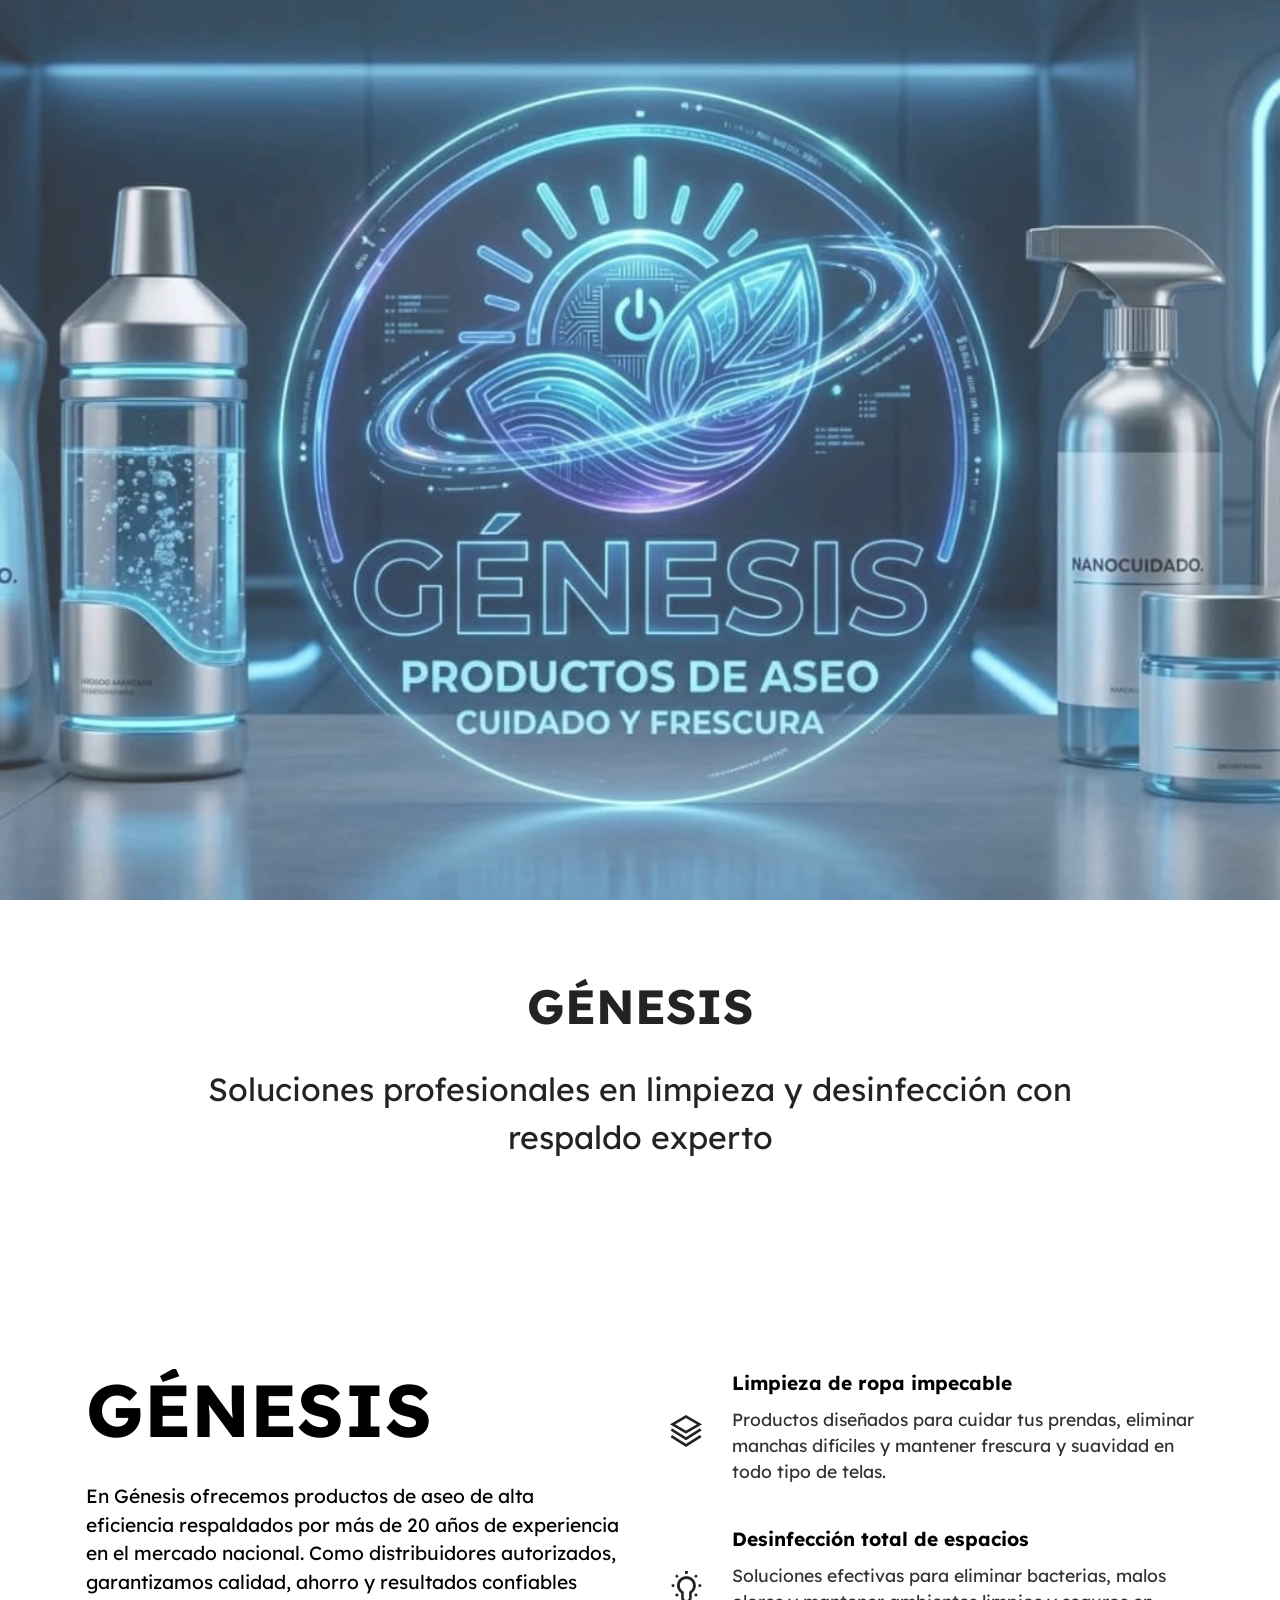
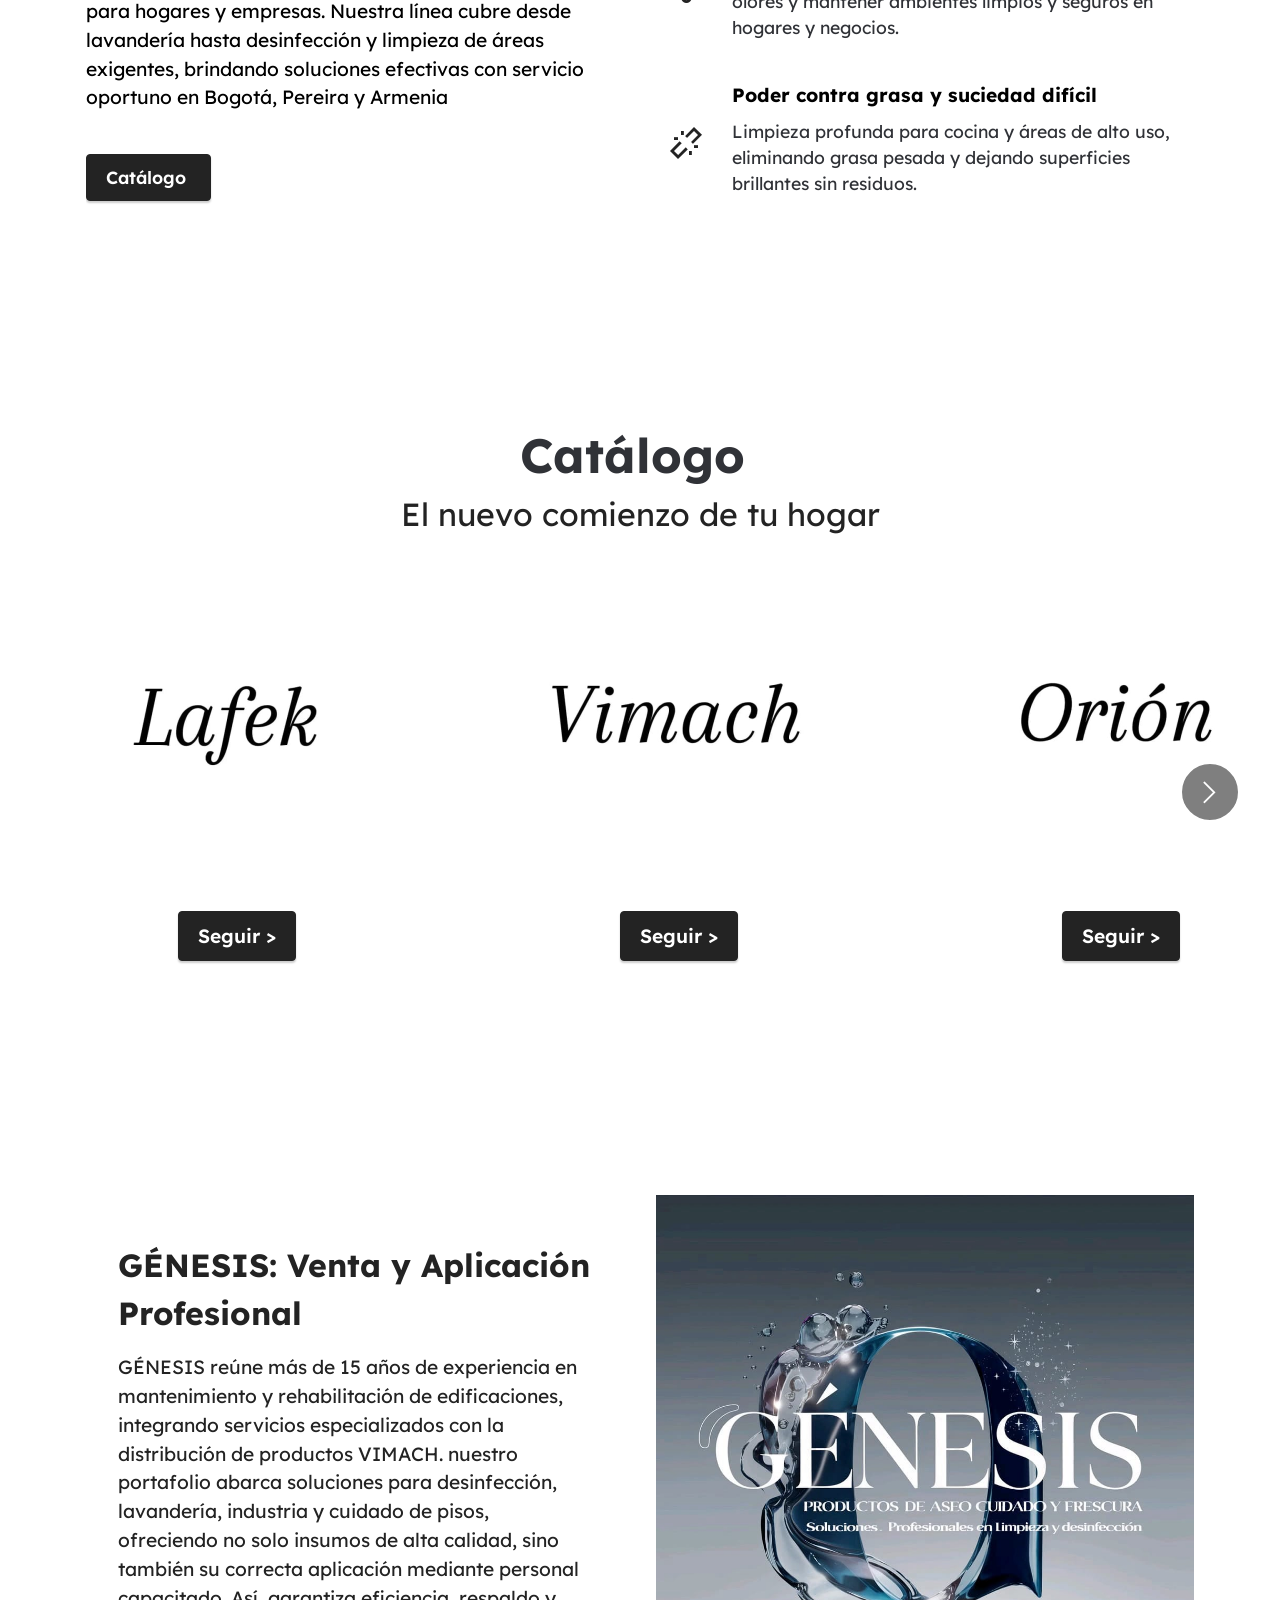
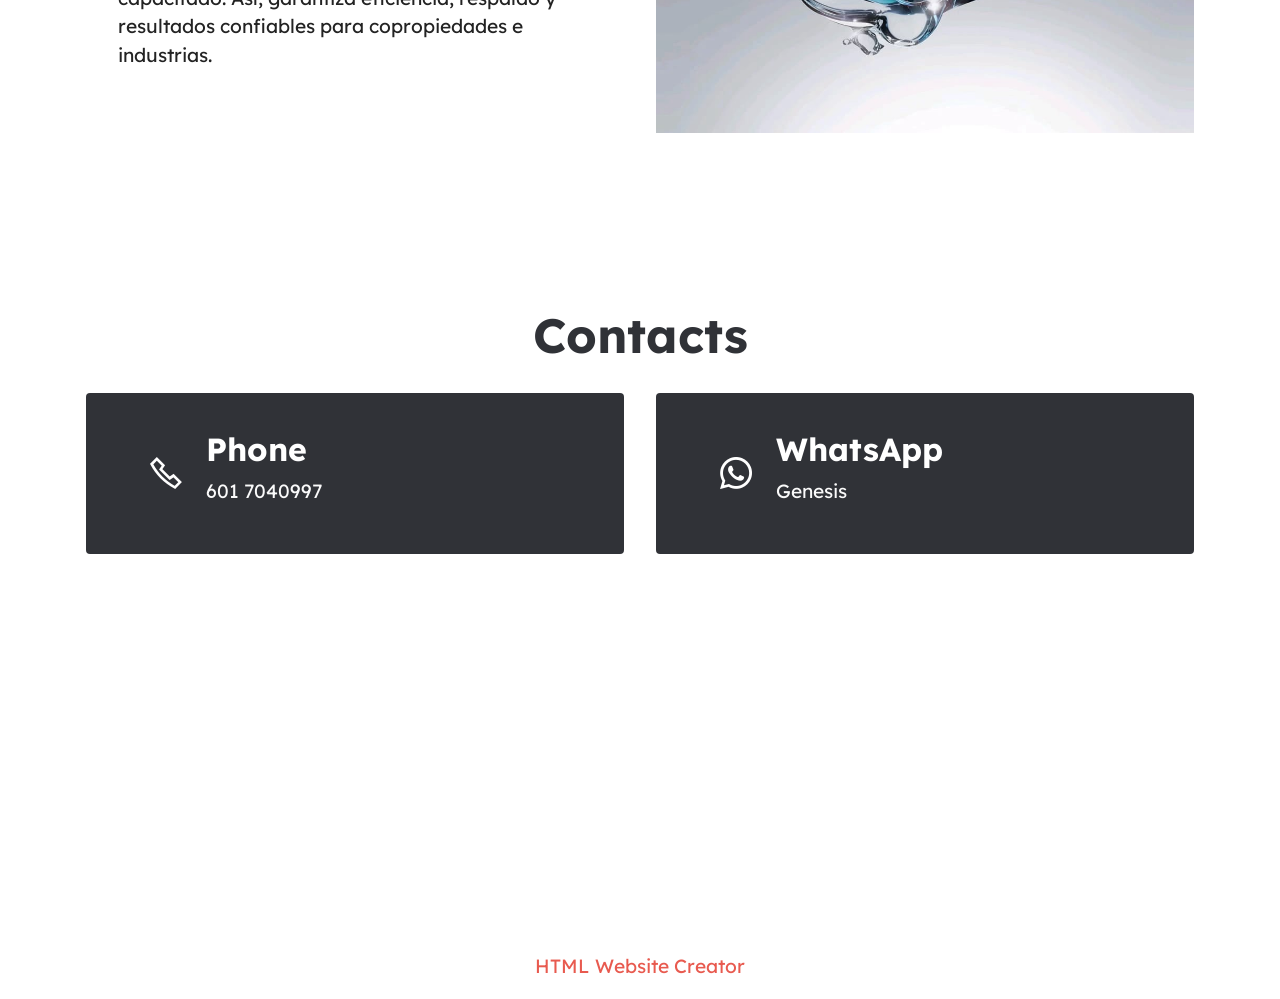
==== commit 5b24cbcb: "2" ====
--- a/index.html
+++ b/index.html
@@ -15,7 +15,9 @@
   <link rel="stylesheet" href="assets/bootstrap/css/bootstrap.min.css">
   <link rel="stylesheet" href="assets/socicon/css/styles.css">
   <link rel="stylesheet" href="assets/theme/css/style.css">
-  <link rel="preload" as="style" href="assets/mobirise/css/mbr-additional.css?v=2ihTN6"><link rel="stylesheet" href="assets/mobirise/css/mbr-additional.css?v=2ihTN6" type="text/css">
+  <link rel="preload" href="https://fonts.googleapis.com/css?family=Lexend:100,200,300,400,500,600,700,800,900&display=swap" as="style" onload="this.onload=null;this.rel='stylesheet'">
+  <noscript><link rel="stylesheet" href="https://fonts.googleapis.com/css?family=Lexend:100,200,300,400,500,600,700,800,900&display=swap"></noscript>
+  <link rel="preload" as="style" href="assets/mobirise/css/mbr-additional.css?v=5qMz5q"><link rel="stylesheet" href="assets/mobirise/css/mbr-additional.css?v=5qMz5q" type="text/css">
 
   
   
@@ -23,25 +25,37 @@
 </head>
 <body>
   
-  <section data-bs-version="5.1" class="header11 cid-sFF0SGinka" id="header11-1">
-
-    
-
-    
-
-    <div class="container">
+  <section data-bs-version="5.1" class="header13 cid-vhQzChRY0P mbr-fullscreen" id="header13-1a">
+
+    
+
+    
+    <div class="mbr-overlay" style="opacity: 0.2; background-color: rgb(255, 255, 255);"></div>
+
+    <div class="align-center container">
         <div class="row justify-content-center">
-            <div class="col-12 col-md-6 image-wrapper">
-                <img class="w-100" src="assets/images/1000187538-converted-1.webp" alt="Mobirise Website Builder">
-            </div>
-            <div class="col-12 col-md">
-                <div class="text-wrapper text-center">
-                    <h1 class="mbr-section-title mbr-fonts-style mb-3 display-1">
-                        <strong>
-</strong><div><strong><br></strong></div><div><strong>Soluciones Profesionales en Limpieza y Desinfección</strong></div></h1>
-                    <p class="mbr-text mbr-fonts-style display-7">Distribuidor Autorizado de Industrias Vimach SAS</p>
-                    <div class="mbr-section-btn mt-3"><a class="btn btn-white display-7" href="index.html#slider6-3">Catálogo&nbsp;</a> <a class="btn btn-white display-7"><span class="socicon socicon-whatsapp mbr-iconfont mbr-iconfont-btn"></span>WhatsApp&nbsp;</a></div>
-                </div>
+            <div class="col-12 col-lg-10">
+                
+                
+                
+                
+                
+            </div>
+        </div>
+    </div>
+</section>
+
+<section data-bs-version="5.1" class="content4 cid-vhQADY9DEE" id="content4-1b">
+    
+
+    
+    
+    <div class="container">
+        <div class="row justify-content-center">
+            <div class="title col-md-12 col-lg-10">
+                <h3 class="mbr-section-title mbr-fonts-style align-center mb-4 display-2"><strong>GÉNESIS</strong></h3>
+                <h4 class="mbr-section-subtitle align-center mbr-fonts-style mb-4 display-5">Soluciones profesionales en limpieza y desinfección con respaldo experto</h4>
+                
             </div>
         </div>
     </div>
@@ -56,41 +70,38 @@
             <div class="col-12 col-lg-6">
                 <div class="card-wrapper">
                     <div class="card-box align-left">
-                        <h4 class="card-title mbr-fonts-style mb-4 display-1"><strong>TEXT</strong></h4>
-                        <p class="mbr-text mbr-fonts-style mb-4 display-7">
-                            TEXT</p>
-                        <div class="mbr-section-btn"><a class="btn btn-white display-4">TEXT</a></div>
+                        <h4 class="card-title mbr-fonts-style mb-4 display-1"><strong>GÉNESIS&nbsp;</strong></h4>
+                        <p class="mbr-text mbr-fonts-style mb-4 display-7">En Génesis ofrecemos productos de aseo de alta eficiencia respaldados por más de 20 años de experiencia en el mercado nacional. Como distribuidores autorizados, garantizamos calidad, ahorro y resultados confiables para hogares y empresas. Nuestra línea cubre desde lavandería hasta desinfección y limpieza de áreas exigentes, brindando soluciones efectivas con servicio oportuno en Bogotá, Pereira y Armenia</p>
+                        <div class="mbr-section-btn"><a class="btn btn-black display-4" href="index.html#slider6-3">Catálogo&nbsp;</a></div>
                     </div>
                 </div>
             </div>
             <div class="col-12 col-lg-6">
                 <div class="item mbr-flex">
                     <div class="icon-box">
-                        <span class="mbr-iconfont mobi-mbri-globe-2 mobi-mbri" style="color: rgb(255, 255, 255); fill: rgb(255, 255, 255);"></span>
+                        <span class="mbr-iconfont mobi-mbri-layers mobi-mbri" style="color: rgb(35, 35, 35); fill: rgb(35, 35, 35);"></span>
                     </div>
                     <div class="text-box">
-                        <h4 class="icon-title mbr-black mbr-fonts-style display-7">
-                            <strong>TEXT</strong></h4>
-                        <h5 class="icon-text mbr-black mbr-fonts-style display-4">TEXT</h5>
+                        <h4 class="icon-title mbr-black mbr-fonts-style display-7"><strong>Limpieza de ropa impecable</strong></h4>
+                        <h5 class="icon-text mbr-black mbr-fonts-style display-4">Productos diseñados para cuidar tus prendas, eliminar manchas difíciles y mantener frescura y suavidad en todo tipo de telas.</h5>
                     </div>
                 </div>
                 <div class="item mbr-flex">
                     <div class="icon-box">
-                        <span class="mbr-iconfont mobi-mbri-idea mobi-mbri"></span>
+                        <span class="mbr-iconfont mobi-mbri-idea mobi-mbri" style="color: rgb(35, 35, 35); fill: rgb(35, 35, 35);"></span>
                     </div>
                     <div class="text-box">
-                        <h4 class="icon-title mbr-black mbr-fonts-style display-7">
-                            <strong>TEXT</strong></h4>
-                        <h5 class="icon-text mbr-black mbr-fonts-style display-4">TEXT&nbsp;</h5>
+                        <h4 class="icon-title mbr-black mbr-fonts-style display-7"><strong>Desinfección total de espacios</strong></h4>
+                        <h5 class="icon-text mbr-black mbr-fonts-style display-4">Soluciones efectivas para eliminar bacterias, malos olores y mantener ambientes limpios y seguros en hogares y negocios.</h5>
                     </div>
                 </div>
                 <div class="item mbr-flex">
                     <div class="icon-box">
-                        <span class="mbr-iconfont mobi-mbri-photo mobi-mbri"></span>
+                        <span class="mbr-iconfont mobi-mbri-unlink mobi-mbri" style="color: rgb(35, 35, 35); fill: rgb(35, 35, 35);"></span>
                     </div>
                     <div class="text-box">
-                        <h4 class="icon-title mbr-black mbr-fonts-style display-7"><strong>TEXT</strong></h4>
-                        <h5 class="icon-text mbr-black mbr-fonts-style display-4">TEXT&nbsp;</h5>
+                        <h4 class="icon-title mbr-black mbr-fonts-style display-7"><strong>Poder contra grasa y suciedad difícil</strong></h4>
+                        <h5 class="icon-text mbr-black mbr-fonts-style display-4">Limpieza profunda para cocina y áreas de alto uso, eliminando grasa pesada y dejando superficies brillantes sin residuos.</h5>
                     </div>
                 </div>
             </div>
@@ -104,7 +115,7 @@
     <div class="position-relative">
         <div class="mbr-section-head">
             <h4 class="mbr-section-title mbr-fonts-style align-center mb-0 display-2"><strong>Catálogo&nbsp;</strong></h4>
-            <h5 class="mbr-section-subtitle mbr-fonts-style align-center mb-0 mt-2 display-5">TEXT</h5>
+            <h5 class="mbr-section-subtitle mbr-fonts-style align-center mb-0 mt-2 display-5">El nuevo comienzo de tu hogar</h5>
         </div>
         <div class="embla mt-4" data-skip-snaps="true" data-align="center" data-contain-scroll="trimSnaps" data-auto-play-interval="5" data-draggable="true">
             <div class="embla__viewport container-fluid">
@@ -113,15 +124,57 @@
                         <div class="slide-content">
                             <div class="item-wrapper">
                                 <div class="item-img">
-                                    <img src="assets/images/product5.jpg" alt="Mobirise Website Builder" title="">
-                                </div>
-                            </div>
-                            <div class="item-content">
-                                <h2 class="item-title mbr-fonts-style display-5"><em>Lafek</em></h2>
-                                
-                                <p class="mbr-text mbr-fonts-style mt-3 display-7">Fórmulas de alto desempeño para limpieza industrial y doméstica.</p>
-                            </div>
-                            <div class="mbr-section-btn item-footer mt-2"><a href="page1.html#slider6-0" class="btn item-btn btn-white display-7" target="_blank">Seguir &gt;</a></div>
+                                    <img src="assets/images/whatsapp20image202026-04-2520at206.52.2520pm-600x600.jpg" alt="Mobirise Website Builder" title="">
+                                </div>
+                            </div>
+                            <div class="item-content">
+                                
+                                
+                                
+                            </div>
+                            <div class="mbr-section-btn item-footer mt-2"><a href="page1.html" class="btn item-btn btn-black display-7" target="_blank">Seguir &gt;</a></div>
+                        </div>
+                    </div><div class="embla__slide slider-image item" style="margin-left: 1rem; margin-right: 1rem;">
+                        <div class="slide-content">
+                            <div class="item-wrapper">
+                                <div class="item-img">
+                                    <img src="assets/images/whatsapp20image202026-04-2520at206.52.2520pm201-600x600.jpg" alt="Mobirise Website Builder" title="" data-slide-to="1" data-bs-slide-to="2">
+                                </div>
+                            </div>
+                            <div class="item-content">
+                                
+                                
+                                
+                            </div>
+                            <div class="mbr-section-btn item-footer mt-2"><a href="page2.html" class="btn item-btn btn-black display-7" target="_blank">Seguir &gt;</a></div>
+                        </div>
+                    </div><div class="embla__slide slider-image item" style="margin-left: 1rem; margin-right: 1rem;">
+                        <div class="slide-content">
+                            <div class="item-wrapper">
+                                <div class="item-img">
+                                    <img src="assets/images/whatsapp20image202026-04-2520at206.52.2620pm201-600x600.jpg" alt="Mobirise Website Builder" title="" data-slide-to="2" data-bs-slide-to="3">
+                                </div>
+                            </div>
+                            <div class="item-content">
+                                
+                                
+                                
+                            </div>
+                            <div class="mbr-section-btn item-footer mt-2"><a href="page3.html" class="btn item-btn btn-black display-7" target="_blank">Seguir &gt;</a></div>
+                        </div>
+                    </div><div class="embla__slide slider-image item" style="margin-left: 1rem; margin-right: 1rem;">
+                        <div class="slide-content">
+                            <div class="item-wrapper">
+                                <div class="item-img">
+                                    <img src="assets/images/whatsapp20image202026-04-2520at206.52.2620pm-600x600.jpg" alt="Mobirise Website Builder" title="" data-slide-to="3" data-bs-slide-to="4">
+                                </div>
+                            </div>
+                            <div class="item-content">
+                                
+                                
+                                
+                            </div>
+                            <div class="mbr-section-btn item-footer mt-2"><a href="page4.html" class="btn item-btn btn-black display-7" target="_blank">Seguir &gt;</a></div>
                         </div>
                     </div>
                     
@@ -141,14 +194,37 @@
     </div>
 </section>
 
+<section data-bs-version="5.1" class="image2 cid-vhQFcoKwHt" id="image2-1c">
+    
+
+    
+    
+
+    <div class="container">
+        <div class="row align-items-center">
+            <div class="col-12 col-lg-6">
+                <div class="image-wrapper">
+                    <img src="assets/images/whatsapp20image202026-04-2520at206.09.4320pm-1024x1024.jpg" alt="Mobirise Website Builder">
+                    
+                </div>
+            </div>
+            <div class="col-12 col-lg">
+                <div class="text-wrapper">
+                    <h3 class="mbr-section-title mbr-fonts-style mb-3 display-5"><strong>GÉNESIS: Venta y Aplicación Profesional</strong></h3>
+                    <p class="mbr-text mbr-fonts-style display-7">GÉNESIS reúne más de 15 años de experiencia en mantenimiento y rehabilitación de edificaciones, integrando servicios especializados con la distribución de productos VIMACH. nuestro portafolio abarca soluciones para desinfección, lavandería, industria y cuidado de pisos, ofreciendo no solo insumos de alta calidad, sino también su correcta aplicación mediante personal capacitado. Así, garantiza eficiencia, respaldo y resultados confiables para copropiedades e industrias.</p>
+                </div>
+            </div>
+        </div>
+    </div>
+</section>
+
 <section data-bs-version="5.1" class="contacts2 cid-sFF3B84VW8" id="contacts2-8">
     <!---->
     
     
     <div class="container">
         <div class="mbr-section-head">
-            <h3 class="mbr-section-title mbr-fonts-style align-center mb-0 display-2">
-                <strong>My Contacts</strong>
+            <h3 class="mbr-section-title mbr-fonts-style align-center mb-0 display-2"><strong>Contacts</strong>
             </h3>
             
         </div>
@@ -156,63 +232,29 @@
             <div class="card col-12 col-md-6">
                 <div class="card-wrapper">
                     <div class="image-wrapper">
-                        <span class="mbr-iconfont mobi-mbri-phone mobi-mbri" style="color: rgb(255, 255, 255); fill: rgb(255, 255, 255);"></span>
+                        <a href="tel:601 7040997"><span class="mbr-iconfont mobi-mbri-phone mobi-mbri" style="color: rgb(255, 255, 255); fill: rgb(255, 255, 255);"></span></a>
                     </div>
                     <div class="text-wrapper">
                         <h6 class="card-title mbr-fonts-style mb-1 display-5">
                             <strong>Phone</strong>
                         </h6>
-                        <p class="mbr-text mbr-fonts-style display-7">
-                            <a href="tel:+12345678910" class="text-white">0 (800) 123 45 67</a>
-                        </p>
+                        <p class="mbr-text mbr-fonts-style display-7">601 7040997</p>
                     </div>
                 </div>
             </div>
             <div class="card col-12 col-md-6">
                 <div class="card-wrapper">
                     <div class="image-wrapper">
-                        <span class="mbr-iconfont mobi-mbri-letter mobi-mbri" style="color: rgb(255, 255, 255); fill: rgb(255, 255, 255);"></span>
+                        <a href="https://wa.me/573138573583"><span class="mbr-iconfont socicon-whatsapp socicon" style="color: rgb(255, 255, 255); fill: rgb(255, 255, 255);"></span></a>
                     </div>
                     <div class="text-wrapper">
-                        <h6 class="card-title mbr-fonts-style mb-1 display-5">
-                            <strong>Email</strong>
-                        </h6>
-                        <p class="mbr-text mbr-fonts-style display-7">
-                            <a href="mailto:info@site.com" class="text-white">info@site.com</a>
-                        </p>
-                    </div>
-                </div>
-            </div>
-            <div class="card col-12 col-md-6">
-                <div class="card-wrapper">
-                    <div class="image-wrapper">
-                        <span class="mbr-iconfont mobi-mbri-globe mobi-mbri" style="color: rgb(255, 255, 255); fill: rgb(255, 255, 255);"></span>
-                    </div>
-                    <div class="text-wrapper">
-                        <h6 class="card-title mbr-fonts-style mb-1 display-5">
-                            <strong>Address</strong>
-                        </h6>
-                        <p class="mbr-text mbr-fonts-style display-7">
-                            4100 Ross Street, Okawville, IL
-                        </p>
-                    </div>
-                </div>
-            </div>
-            <div class="card col-12 col-md-6">
-                <div class="card-wrapper">
-                    <div class="image-wrapper">
-                        <span class="mbr-iconfont mobi-mbri-bulleted-list mobi-mbri" style="color: rgb(255, 255, 255); fill: rgb(255, 255, 255);"></span>
-                    </div>
-                    <div class="text-wrapper">
-                        <h6 class="card-title mbr-fonts-style mb-1 display-5">
-                            <strong>Working Hours</strong>
-                        </h6>
-                        <p class="mbr-text mbr-fonts-style display-7">
-                            9:00 - 18:00
-                        </p>
-                    </div>
-                </div>
-            </div>
+                        <h6 class="card-title mbr-fonts-style mb-1 display-5"><strong>WhatsApp&nbsp;</strong></h6>
+                        <p class="mbr-text mbr-fonts-style display-7">Genesis&nbsp;</p>
+                    </div>
+                </div>
+            </div>
+            
+            
         </div>
     </div>
 </section>
@@ -232,7 +274,7 @@
             </div>
         </div>
     </div>
-</section><section class="display-7" style="padding: 0;align-items: center;justify-content: center;flex-wrap: wrap;    align-content: center;display: flex;position: relative;height: 4rem;"><a href="https://mobiri.se/" style="flex: 1 1;height: 4rem;position: absolute;width: 100%;z-index: 1;"><img alt="Mobirise.com" style="height: 4rem;" src="[data-uri]"></a><p style="margin: 0;text-align: center;" class="display-7">Created with Mobirise &#8204;</p><a style="z-index:1" href="https://mobirise.com/website-maker.html">Free Website Maker</a></section><script src="assets/bootstrap/js/bootstrap.bundle.min.js"></script>  <script src="assets/smoothscroll/smooth-scroll.js"></script>  <script src="assets/ytplayer/index.js"></script>  <script src="assets/embla/embla.min.js"></script>  <script src="assets/embla/script.js"></script>  <script src="assets/theme/js/script.js"></script>  
+</section><section class="display-7" style="padding: 0;align-items: center;justify-content: center;flex-wrap: wrap;    align-content: center;display: flex;position: relative;height: 4rem;"><a href="https://mobiri.se/" style="flex: 1 1;height: 4rem;position: absolute;width: 100%;z-index: 1;"><img alt="" style="height: 4rem;" src="[data-uri]"></a><p style="margin: 0;text-align: center;" class="display-7">&#8204;</p><a style="z-index:1" href="https://mobirise.com/html-builder.html">HTML Website Creator</a></section><script src="assets/bootstrap/js/bootstrap.bundle.min.js"></script>  <script src="assets/smoothscroll/smooth-scroll.js"></script>  <script src="assets/ytplayer/index.js"></script>  <script src="assets/embla/embla.min.js"></script>  <script src="assets/embla/script.js"></script>  <script src="assets/theme/js/script.js"></script>  
   
   
 </body>
--- a/assets/mobirise/css/mbr-additional.css
+++ b/assets/mobirise/css/mbr-additional.css
@@ -2,7 +2,7 @@
   font-family: Jost;
 }
 .display-1 {
-  font-family: undefined;
+  font-family: 'Lexend', sans-serif;
   font-size: 4.6rem;
   line-height: 1.1;
 }
@@ -10,7 +10,7 @@
   font-size: 5.75rem;
 }
 .display-2 {
-  font-family: undefined;
+  font-family: 'Lexend', sans-serif;
   font-size: 3rem;
   line-height: 1.1;
 }
@@ -18,7 +18,7 @@
   font-size: 3.75rem;
 }
 .display-4 {
-  font-family: undefined;
+  font-family: 'Lexend', sans-serif;
   font-size: 1.1rem;
   line-height: 1.5;
 }
@@ -26,7 +26,7 @@
   font-size: 1.375rem;
 }
 .display-5 {
-  font-family: undefined;
+  font-family: 'Lexend', sans-serif;
   font-size: 2rem;
   line-height: 1.5;
 }
@@ -34,7 +34,7 @@
   font-size: 2.5rem;
 }
 .display-7 {
-  font-family: undefined;
+  font-family: 'Lexend', sans-serif;
   font-size: 1.2rem;
   line-height: 1.5;
 }
@@ -586,7 +586,7 @@
   display: none;
 }
 .form-control {
-  font-family: undefined;
+  font-family: 'Lexend', sans-serif;
   font-size: 1.1rem;
   line-height: 1.5;
   font-weight: 400;
@@ -600,7 +600,7 @@
   border-color: #e85a4f !important;
 }
 .form-control:-webkit-input-placeholder {
-  font-family: undefined;
+  font-family: 'Lexend', sans-serif;
   font-size: 1.1rem;
   line-height: 1.5;
   font-weight: 400;
@@ -687,35 +687,60 @@
   outline-offset: 2px !important;
   transition: outline 0.2s ease-in-out;
 }
-.cid-sFF0SGinka {
+.cid-vhQzChRY0P {
+  background-image: url("../../../assets/images/whatsapp20image202026-04-2520at206.09.4320pm201-1280x714.jpg");
+}
+.cid-vhQzChRY0P .mbr-fallback-image.disabled {
+  display: none;
+}
+.cid-vhQzChRY0P .mbr-fallback-image {
+  display: block;
+  background-size: cover;
+  background-position: center center;
+  width: 100%;
+  height: 100%;
+  position: absolute;
+  top: 0;
+}
+.cid-vhQzChRY0P .social-row .soc-item {
+  display: inline-block;
+  text-align: center;
+  margin-bottom: 1rem;
+  margin-right: .7rem;
+}
+.cid-vhQzChRY0P .social-row .soc-item .mbr-iconfont {
+  font-size: 32px;
+  border-radius: 50%;
+  padding: 0.6rem;
+  border: 2px solid #232323;
+  transition: all 0.3s;
+  color: #232323;
+}
+.cid-vhQzChRY0P .social-row .soc-item .mbr-iconfont:hover {
+  background-color: #232323;
+  color: #ffffff;
+}
+.cid-vhQADY9DEE {
   padding-top: 5rem;
   padding-bottom: 5rem;
-  background-color: #303237;
-}
-.cid-sFF0SGinka .row {
-  align-items: center;
-}
-@media (max-width: 991px) {
-  .cid-sFF0SGinka .image-wrapper {
-    padding: 1rem;
-  }
-}
-@media (min-width: 992px) {
-  .cid-sFF0SGinka .text-wrapper {
-    padding: 0 2rem;
-  }
-}
-.cid-sFF0SGinka .mbr-section-title {
-  color: #ffffff;
-}
-.cid-sFF0SGinka .mbr-text,
-.cid-sFF0SGinka .mbr-section-btn {
-  color: #8e8d8a;
+  background-color: #ffffff;
+}
+.cid-vhQADY9DEE .mbr-fallback-image.disabled {
+  display: none;
+}
+.cid-vhQADY9DEE .mbr-fallback-image {
+  display: block;
+  background-size: cover;
+  background-position: center center;
+  width: 100%;
+  height: 100%;
+  position: absolute;
+  top: 0;
 }
 .cid-sFF3eJNZDT {
   padding-top: 6rem;
   padding-bottom: 6rem;
-  background-color: #303237;
+  background-color: #ffffff;
 }
 .cid-sFF3eJNZDT .item {
   display: flex;
@@ -723,7 +748,7 @@
   margin-bottom: 2rem;
 }
 .cid-sFF3eJNZDT .icon-box {
-  background: #303237;
+  background: #ffffff;
   width: 60px;
   min-width: 60px;
   height: 60px;
@@ -735,7 +760,7 @@
 }
 .cid-sFF3eJNZDT .mbr-iconfont {
   font-size: 2rem;
-  color: #ffffff;
+  color: #808080;
 }
 @media (max-width: 991px) {
   .cid-sFF3eJNZDT .card {
@@ -747,18 +772,18 @@
 }
 .cid-sFF3eJNZDT .card-title,
 .cid-sFF3eJNZDT .card-box {
-  color: #ffffff;
+  color: #000000;
 }
 .cid-sFF3eJNZDT .icon-text {
-  color: #bbbbbb;
+  color: #303237;
 }
 .cid-sFF3eJNZDT .icon-title {
-  color: #ffffff;
+  color: #000000;
 }
 .cid-vhPaIvl80S {
   padding-top: 6rem;
   padding-bottom: 6rem;
-  background-color: #303237;
+  background-color: #ffffff;
 }
 .cid-vhPaIvl80S img,
 .cid-vhPaIvl80S .item-img {
@@ -776,7 +801,7 @@
 .cid-vhPaIvl80S .slide-content {
   position: relative;
   border-radius: 4px;
-  background: #303237;
+  background: #ffffff;
   height: 100%;
   display: flex;
   overflow: hidden;
@@ -802,7 +827,7 @@
   margin-top: auto !important;
 }
 .cid-vhPaIvl80S .mbr-section-title {
-  color: #ffffff;
+  color: #303237;
 }
 .cid-vhPaIvl80S .mbr-text,
 .cid-vhPaIvl80S .mbr-section-btn {
@@ -811,7 +836,7 @@
 }
 .cid-vhPaIvl80S .item-title {
   text-align: center;
-  color: #ffffff;
+  color: #232323;
 }
 .cid-vhPaIvl80S .item-subtitle {
   text-align: center;
@@ -900,12 +925,45 @@
   -webkit-tap-highlight-color: transparent;
 }
 .cid-vhPaIvl80S .mbr-section-subtitle {
-  color: #bbbbbb;
+  color: #232323;
+}
+.cid-vhQFcoKwHt {
+  padding-top: 6rem;
+  padding-bottom: 6rem;
+  background-color: #ffffff;
+}
+.cid-vhQFcoKwHt .mbr-fallback-image.disabled {
+  display: none;
+}
+.cid-vhQFcoKwHt .mbr-fallback-image {
+  display: block;
+  background-size: cover;
+  background-position: center center;
+  width: 100%;
+  height: 100%;
+  position: absolute;
+  top: 0;
+}
+@media (max-width: 991px) {
+  .cid-vhQFcoKwHt .image-wrapper {
+    margin-bottom: 1rem;
+  }
+}
+.cid-vhQFcoKwHt .row {
+  flex-direction: row-reverse;
+}
+.cid-vhQFcoKwHt img {
+  width: 100%;
+}
+@media (min-width: 992px) {
+  .cid-vhQFcoKwHt .text-wrapper {
+    padding: 2rem;
+  }
 }
 .cid-sFF3B84VW8 {
   padding-top: 5rem;
   padding-bottom: 5rem;
-  background-color: #303237;
+  background-color: #ffffff;
 }
 .cid-sFF3B84VW8 .image-wrapper {
   display: flex;
@@ -933,7 +991,7 @@
   color: #e85a4f;
 }
 .cid-sFF3B84VW8 .mbr-section-title {
-  color: #ffffff;
+  color: #303237;
 }
 .cid-sFF3B84VW8 .card-title {
   color: #ffffff;
@@ -944,71 +1002,71 @@
 .cid-sFF3CYc3p7 {
   padding-top: 120px;
   padding-bottom: 120px;
-  background-color: #232323;
+  background-color: #ffffff;
   overflow: hidden;
 }
 .cid-sFF3CYc3p7 .media-container-row .mbr-text {
-  color: #232323;
-}
-.cid-vhPeyUSz3O {
-  padding-top: 2rem;
-  padding-bottom: 0rem;
+  color: #ffffff;
+}
+.cid-vhQxvQeThK {
+  padding-top: 5rem;
+  padding-bottom: 1rem;
   background-color: #ffffff;
 }
-.cid-vhP1lL8jzV {
+.cid-vhQ43sh5xS {
   padding-top: 6rem;
   padding-bottom: 6rem;
   background-color: #ffffff;
 }
-.cid-vhP1lL8jzV img,
-.cid-vhP1lL8jzV .item-img {
+.cid-vhQ43sh5xS img,
+.cid-vhQ43sh5xS .item-img {
   height: 100%;
   object-fit: cover;
 }
-.cid-vhP1lL8jzV .item:focus,
-.cid-vhP1lL8jzV span:focus {
+.cid-vhQ43sh5xS .item:focus,
+.cid-vhQ43sh5xS span:focus {
   outline: none;
 }
-.cid-vhP1lL8jzV .item-wrapper {
-  position: relative;
-}
-.cid-vhP1lL8jzV .slide-content {
+.cid-vhQ43sh5xS .item-wrapper {
+  position: relative;
+}
+.cid-vhQ43sh5xS .slide-content {
   position: relative;
   border-radius: 4px;
-  background: #ff9966;
+  background: #fafafa;
   height: 100%;
   display: flex;
   overflow: hidden;
   flex-flow: column nowrap;
 }
 @media (min-width: 992px) {
-  .cid-vhP1lL8jzV .slide-content .item-content {
+  .cid-vhQ43sh5xS .slide-content .item-content {
     padding: 2rem;
   }
 }
 @media (max-width: 991px) {
-  .cid-vhP1lL8jzV .slide-content .item-content {
+  .cid-vhQ43sh5xS .slide-content .item-content {
     padding: 1rem;
   }
 }
-.cid-vhP1lL8jzV .mbr-section-btn {
+.cid-vhQ43sh5xS .mbr-section-btn {
   margin-top: auto !important;
 }
-.cid-vhP1lL8jzV .mbr-section-title {
-  color: #000000;
-}
-.cid-vhP1lL8jzV .mbr-text,
-.cid-vhP1lL8jzV .mbr-section-btn {
-  text-align: center;
-}
-.cid-vhP1lL8jzV .item-title {
-  text-align: center;
-}
-.cid-vhP1lL8jzV .item-subtitle {
-  text-align: center;
+.cid-vhQ43sh5xS .mbr-section-title {
   color: #232323;
 }
-.cid-vhP1lL8jzV .embla__slide {
+.cid-vhQ43sh5xS .mbr-text,
+.cid-vhQ43sh5xS .mbr-section-btn {
+  text-align: center;
+}
+.cid-vhQ43sh5xS .item-title {
+  text-align: center;
+}
+.cid-vhQ43sh5xS .item-subtitle {
+  text-align: center;
+  color: #232323;
+}
+.cid-vhQ43sh5xS .embla__slide {
   display: flex;
   justify-content: center;
   position: relative;
@@ -1016,18 +1074,18 @@
   max-width: 410px;
 }
 @media (max-width: 768px) {
-  .cid-vhP1lL8jzV .embla__slide {
+  .cid-vhQ43sh5xS .embla__slide {
     min-width: 70%;
     max-width: initial;
     margin-left: 1rem !important;
     margin-right: 1rem !important;
   }
 }
-.cid-vhP1lL8jzV .embla__button--next,
-.cid-vhP1lL8jzV .embla__button--prev {
-  display: flex;
-}
-.cid-vhP1lL8jzV .embla__button {
+.cid-vhQ43sh5xS .embla__button--next,
+.cid-vhQ43sh5xS .embla__button--prev {
+  display: flex;
+}
+.cid-vhQ43sh5xS .embla__button {
   top: 50%;
   width: 60px;
   height: 60px;
@@ -1044,70 +1102,70 @@
   align-items: center;
 }
 @media (max-width: 768px) {
-  .cid-vhP1lL8jzV .embla__button {
+  .cid-vhQ43sh5xS .embla__button {
     display: none;
   }
 }
-.cid-vhP1lL8jzV .embla__button:disabled {
+.cid-vhQ43sh5xS .embla__button:disabled {
   cursor: default;
   display: none;
 }
-.cid-vhP1lL8jzV .embla__button:hover {
+.cid-vhQ43sh5xS .embla__button:hover {
   background: #000;
   color: rgba(255, 255, 255, 0.5);
 }
-.cid-vhP1lL8jzV .embla__button.embla__button--prev {
+.cid-vhQ43sh5xS .embla__button.embla__button--prev {
   left: 0;
   margin-left: 2.5rem;
 }
-.cid-vhP1lL8jzV .embla__button.embla__button--next {
+.cid-vhQ43sh5xS .embla__button.embla__button--next {
   right: 0;
   margin-right: 2.5rem;
 }
 @media (max-width: 767px) {
-  .cid-vhP1lL8jzV .embla__button {
+  .cid-vhQ43sh5xS .embla__button {
     top: auto;
   }
 }
-.cid-vhP1lL8jzV .embla {
-  position: relative;
-  width: 100%;
-}
-.cid-vhP1lL8jzV .embla__viewport {
+.cid-vhQ43sh5xS .embla {
+  position: relative;
+  width: 100%;
+}
+.cid-vhQ43sh5xS .embla__viewport {
   overflow: hidden;
   width: 100%;
 }
-.cid-vhP1lL8jzV .embla__viewport.is-draggable {
+.cid-vhQ43sh5xS .embla__viewport.is-draggable {
   cursor: grab;
 }
-.cid-vhP1lL8jzV .embla__viewport.is-dragging {
+.cid-vhQ43sh5xS .embla__viewport.is-dragging {
   cursor: grabbing;
 }
-.cid-vhP1lL8jzV .embla__container {
+.cid-vhQ43sh5xS .embla__container {
   display: flex;
   user-select: none;
   -webkit-touch-callout: none;
   -khtml-user-select: none;
   -webkit-tap-highlight-color: transparent;
 }
-.cid-vhP3mOjuLy {
+.cid-vhQ43vxNg4 {
   padding-top: 6rem;
   padding-bottom: 6rem;
   background-color: #ffffff;
 }
-.cid-vhP3mOjuLy img,
-.cid-vhP3mOjuLy .item-img {
+.cid-vhQ43vxNg4 img,
+.cid-vhQ43vxNg4 .item-img {
   height: 100%;
   object-fit: cover;
 }
-.cid-vhP3mOjuLy .item:focus,
-.cid-vhP3mOjuLy span:focus {
+.cid-vhQ43vxNg4 .item:focus,
+.cid-vhQ43vxNg4 span:focus {
   outline: none;
 }
-.cid-vhP3mOjuLy .item-wrapper {
-  position: relative;
-}
-.cid-vhP3mOjuLy .slide-content {
+.cid-vhQ43vxNg4 .item-wrapper {
+  position: relative;
+}
+.cid-vhQ43vxNg4 .slide-content {
   position: relative;
   border-radius: 4px;
   background: #fafafa;
@@ -1117,33 +1175,33 @@
   flex-flow: column nowrap;
 }
 @media (min-width: 992px) {
-  .cid-vhP3mOjuLy .slide-content .item-content {
+  .cid-vhQ43vxNg4 .slide-content .item-content {
     padding: 2rem;
   }
 }
 @media (max-width: 991px) {
-  .cid-vhP3mOjuLy .slide-content .item-content {
+  .cid-vhQ43vxNg4 .slide-content .item-content {
     padding: 1rem;
   }
 }
-.cid-vhP3mOjuLy .mbr-section-btn {
+.cid-vhQ43vxNg4 .mbr-section-btn {
   margin-top: auto !important;
 }
-.cid-vhP3mOjuLy .mbr-section-title {
-  color: #000000;
-}
-.cid-vhP3mOjuLy .mbr-text,
-.cid-vhP3mOjuLy .mbr-section-btn {
-  text-align: center;
-}
-.cid-vhP3mOjuLy .item-title {
-  text-align: center;
-}
-.cid-vhP3mOjuLy .item-subtitle {
-  text-align: center;
+.cid-vhQ43vxNg4 .mbr-section-title {
   color: #232323;
 }
-.cid-vhP3mOjuLy .embla__slide {
+.cid-vhQ43vxNg4 .mbr-text,
+.cid-vhQ43vxNg4 .mbr-section-btn {
+  text-align: center;
+}
+.cid-vhQ43vxNg4 .item-title {
+  text-align: center;
+}
+.cid-vhQ43vxNg4 .item-subtitle {
+  text-align: center;
+  color: #232323;
+}
+.cid-vhQ43vxNg4 .embla__slide {
   display: flex;
   justify-content: center;
   position: relative;
@@ -1151,18 +1209,18 @@
   max-width: 410px;
 }
 @media (max-width: 768px) {
-  .cid-vhP3mOjuLy .embla__slide {
+  .cid-vhQ43vxNg4 .embla__slide {
     min-width: 70%;
     max-width: initial;
     margin-left: 1rem !important;
     margin-right: 1rem !important;
   }
 }
-.cid-vhP3mOjuLy .embla__button--next,
-.cid-vhP3mOjuLy .embla__button--prev {
-  display: flex;
-}
-.cid-vhP3mOjuLy .embla__button {
+.cid-vhQ43vxNg4 .embla__button--next,
+.cid-vhQ43vxNg4 .embla__button--prev {
+  display: flex;
+}
+.cid-vhQ43vxNg4 .embla__button {
   top: 50%;
   width: 60px;
   height: 60px;
@@ -1179,49 +1237,1009 @@
   align-items: center;
 }
 @media (max-width: 768px) {
-  .cid-vhP3mOjuLy .embla__button {
+  .cid-vhQ43vxNg4 .embla__button {
     display: none;
   }
 }
-.cid-vhP3mOjuLy .embla__button:disabled {
+.cid-vhQ43vxNg4 .embla__button:disabled {
   cursor: default;
   display: none;
 }
-.cid-vhP3mOjuLy .embla__button:hover {
+.cid-vhQ43vxNg4 .embla__button:hover {
   background: #000;
   color: rgba(255, 255, 255, 0.5);
 }
-.cid-vhP3mOjuLy .embla__button.embla__button--prev {
+.cid-vhQ43vxNg4 .embla__button.embla__button--prev {
   left: 0;
   margin-left: 2.5rem;
 }
-.cid-vhP3mOjuLy .embla__button.embla__button--next {
+.cid-vhQ43vxNg4 .embla__button.embla__button--next {
   right: 0;
   margin-right: 2.5rem;
 }
 @media (max-width: 767px) {
-  .cid-vhP3mOjuLy .embla__button {
+  .cid-vhQ43vxNg4 .embla__button {
     top: auto;
   }
 }
-.cid-vhP3mOjuLy .embla {
-  position: relative;
-  width: 100%;
-}
-.cid-vhP3mOjuLy .embla__viewport {
+.cid-vhQ43vxNg4 .embla {
+  position: relative;
+  width: 100%;
+}
+.cid-vhQ43vxNg4 .embla__viewport {
   overflow: hidden;
   width: 100%;
 }
-.cid-vhP3mOjuLy .embla__viewport.is-draggable {
+.cid-vhQ43vxNg4 .embla__viewport.is-draggable {
   cursor: grab;
 }
-.cid-vhP3mOjuLy .embla__viewport.is-dragging {
+.cid-vhQ43vxNg4 .embla__viewport.is-dragging {
   cursor: grabbing;
 }
-.cid-vhP3mOjuLy .embla__container {
+.cid-vhQ43vxNg4 .embla__container {
   display: flex;
   user-select: none;
   -webkit-touch-callout: none;
   -khtml-user-select: none;
   -webkit-tap-highlight-color: transparent;
 }
+.cid-vhQwQECJsN {
+  padding-top: 6rem;
+  padding-bottom: 6rem;
+  background-color: #ffffff;
+}
+.cid-vhQwQECJsN img,
+.cid-vhQwQECJsN .item-img {
+  height: 100%;
+  object-fit: cover;
+}
+.cid-vhQwQECJsN .item:focus,
+.cid-vhQwQECJsN span:focus {
+  outline: none;
+}
+.cid-vhQwQECJsN .item-wrapper {
+  position: relative;
+}
+.cid-vhQwQECJsN .slide-content {
+  position: relative;
+  border-radius: 4px;
+  background: #fafafa;
+  height: 100%;
+  display: flex;
+  overflow: hidden;
+  flex-flow: column nowrap;
+}
+@media (min-width: 992px) {
+  .cid-vhQwQECJsN .slide-content .item-content {
+    padding: 2rem;
+  }
+}
+@media (max-width: 991px) {
+  .cid-vhQwQECJsN .slide-content .item-content {
+    padding: 1rem;
+  }
+}
+.cid-vhQwQECJsN .mbr-section-btn {
+  margin-top: auto !important;
+}
+.cid-vhQwQECJsN .mbr-section-title {
+  color: #232323;
+}
+.cid-vhQwQECJsN .mbr-text,
+.cid-vhQwQECJsN .mbr-section-btn {
+  text-align: center;
+}
+.cid-vhQwQECJsN .item-title {
+  text-align: center;
+}
+.cid-vhQwQECJsN .item-subtitle {
+  text-align: center;
+  color: #232323;
+}
+.cid-vhQwQECJsN .embla__slide {
+  display: flex;
+  justify-content: center;
+  position: relative;
+  min-width: 410px;
+  max-width: 410px;
+}
+@media (max-width: 768px) {
+  .cid-vhQwQECJsN .embla__slide {
+    min-width: 70%;
+    max-width: initial;
+    margin-left: 1rem !important;
+    margin-right: 1rem !important;
+  }
+}
+.cid-vhQwQECJsN .embla__button--next,
+.cid-vhQwQECJsN .embla__button--prev {
+  display: flex;
+}
+.cid-vhQwQECJsN .embla__button {
+  top: 50%;
+  width: 60px;
+  height: 60px;
+  margin-top: -1.5rem;
+  font-size: 22px;
+  background-color: rgba(0, 0, 0, 0.5);
+  color: #fff;
+  border: 2px solid #fff;
+  border-radius: 50%;
+  transition: all 0.3s;
+  position: absolute;
+  display: flex;
+  justify-content: center;
+  align-items: center;
+}
+@media (max-width: 768px) {
+  .cid-vhQwQECJsN .embla__button {
+    display: none;
+  }
+}
+.cid-vhQwQECJsN .embla__button:disabled {
+  cursor: default;
+  display: none;
+}
+.cid-vhQwQECJsN .embla__button:hover {
+  background: #000;
+  color: rgba(255, 255, 255, 0.5);
+}
+.cid-vhQwQECJsN .embla__button.embla__button--prev {
+  left: 0;
+  margin-left: 2.5rem;
+}
+.cid-vhQwQECJsN .embla__button.embla__button--next {
+  right: 0;
+  margin-right: 2.5rem;
+}
+@media (max-width: 767px) {
+  .cid-vhQwQECJsN .embla__button {
+    top: auto;
+  }
+}
+.cid-vhQwQECJsN .embla {
+  position: relative;
+  width: 100%;
+}
+.cid-vhQwQECJsN .embla__viewport {
+  overflow: hidden;
+  width: 100%;
+}
+.cid-vhQwQECJsN .embla__viewport.is-draggable {
+  cursor: grab;
+}
+.cid-vhQwQECJsN .embla__viewport.is-dragging {
+  cursor: grabbing;
+}
+.cid-vhQwQECJsN .embla__container {
+  display: flex;
+  user-select: none;
+  -webkit-touch-callout: none;
+  -khtml-user-select: none;
+  -webkit-tap-highlight-color: transparent;
+}
+.cid-vhQxSbBO0W {
+  padding-top: 5rem;
+  padding-bottom: 1rem;
+  background-color: #ffffff;
+}
+.cid-vhQ9QGCw2K {
+  padding-top: 6rem;
+  padding-bottom: 6rem;
+  background-color: #ffffff;
+}
+.cid-vhQ9QGCw2K img,
+.cid-vhQ9QGCw2K .item-img {
+  height: 100%;
+  object-fit: cover;
+}
+.cid-vhQ9QGCw2K .item:focus,
+.cid-vhQ9QGCw2K span:focus {
+  outline: none;
+}
+.cid-vhQ9QGCw2K .item-wrapper {
+  position: relative;
+}
+.cid-vhQ9QGCw2K .slide-content {
+  position: relative;
+  border-radius: 4px;
+  background: #fafafa;
+  height: 100%;
+  display: flex;
+  overflow: hidden;
+  flex-flow: column nowrap;
+}
+@media (min-width: 992px) {
+  .cid-vhQ9QGCw2K .slide-content .item-content {
+    padding: 2rem;
+  }
+}
+@media (max-width: 991px) {
+  .cid-vhQ9QGCw2K .slide-content .item-content {
+    padding: 1rem;
+  }
+}
+.cid-vhQ9QGCw2K .mbr-section-btn {
+  margin-top: auto !important;
+}
+.cid-vhQ9QGCw2K .mbr-section-title {
+  color: #232323;
+}
+.cid-vhQ9QGCw2K .mbr-text,
+.cid-vhQ9QGCw2K .mbr-section-btn {
+  text-align: center;
+}
+.cid-vhQ9QGCw2K .item-title {
+  text-align: center;
+}
+.cid-vhQ9QGCw2K .item-subtitle {
+  text-align: center;
+  color: #232323;
+}
+.cid-vhQ9QGCw2K .embla__slide {
+  display: flex;
+  justify-content: center;
+  position: relative;
+  min-width: 410px;
+  max-width: 410px;
+}
+@media (max-width: 768px) {
+  .cid-vhQ9QGCw2K .embla__slide {
+    min-width: 70%;
+    max-width: initial;
+    margin-left: 1rem !important;
+    margin-right: 1rem !important;
+  }
+}
+.cid-vhQ9QGCw2K .embla__button--next,
+.cid-vhQ9QGCw2K .embla__button--prev {
+  display: flex;
+}
+.cid-vhQ9QGCw2K .embla__button {
+  top: 50%;
+  width: 60px;
+  height: 60px;
+  margin-top: -1.5rem;
+  font-size: 22px;
+  background-color: rgba(0, 0, 0, 0.5);
+  color: #fff;
+  border: 2px solid #fff;
+  border-radius: 50%;
+  transition: all 0.3s;
+  position: absolute;
+  display: flex;
+  justify-content: center;
+  align-items: center;
+}
+@media (max-width: 768px) {
+  .cid-vhQ9QGCw2K .embla__button {
+    display: none;
+  }
+}
+.cid-vhQ9QGCw2K .embla__button:disabled {
+  cursor: default;
+  display: none;
+}
+.cid-vhQ9QGCw2K .embla__button:hover {
+  background: #000;
+  color: rgba(255, 255, 255, 0.5);
+}
+.cid-vhQ9QGCw2K .embla__button.embla__button--prev {
+  left: 0;
+  margin-left: 2.5rem;
+}
+.cid-vhQ9QGCw2K .embla__button.embla__button--next {
+  right: 0;
+  margin-right: 2.5rem;
+}
+@media (max-width: 767px) {
+  .cid-vhQ9QGCw2K .embla__button {
+    top: auto;
+  }
+}
+.cid-vhQ9QGCw2K .embla {
+  position: relative;
+  width: 100%;
+}
+.cid-vhQ9QGCw2K .embla__viewport {
+  overflow: hidden;
+  width: 100%;
+}
+.cid-vhQ9QGCw2K .embla__viewport.is-draggable {
+  cursor: grab;
+}
+.cid-vhQ9QGCw2K .embla__viewport.is-dragging {
+  cursor: grabbing;
+}
+.cid-vhQ9QGCw2K .embla__container {
+  display: flex;
+  user-select: none;
+  -webkit-touch-callout: none;
+  -khtml-user-select: none;
+  -webkit-tap-highlight-color: transparent;
+}
+.cid-vhQ9QPz3xl {
+  padding-top: 6rem;
+  padding-bottom: 6rem;
+  background-color: #ffffff;
+}
+.cid-vhQ9QPz3xl img,
+.cid-vhQ9QPz3xl .item-img {
+  height: 100%;
+  object-fit: cover;
+}
+.cid-vhQ9QPz3xl .item:focus,
+.cid-vhQ9QPz3xl span:focus {
+  outline: none;
+}
+.cid-vhQ9QPz3xl .item-wrapper {
+  position: relative;
+}
+.cid-vhQ9QPz3xl .slide-content {
+  position: relative;
+  border-radius: 4px;
+  background: #fafafa;
+  height: 100%;
+  display: flex;
+  overflow: hidden;
+  flex-flow: column nowrap;
+}
+@media (min-width: 992px) {
+  .cid-vhQ9QPz3xl .slide-content .item-content {
+    padding: 2rem;
+  }
+}
+@media (max-width: 991px) {
+  .cid-vhQ9QPz3xl .slide-content .item-content {
+    padding: 1rem;
+  }
+}
+.cid-vhQ9QPz3xl .mbr-section-btn {
+  margin-top: auto !important;
+}
+.cid-vhQ9QPz3xl .mbr-section-title {
+  color: #232323;
+}
+.cid-vhQ9QPz3xl .mbr-text,
+.cid-vhQ9QPz3xl .mbr-section-btn {
+  text-align: center;
+}
+.cid-vhQ9QPz3xl .item-title {
+  text-align: center;
+}
+.cid-vhQ9QPz3xl .item-subtitle {
+  text-align: center;
+  color: #232323;
+}
+.cid-vhQ9QPz3xl .embla__slide {
+  display: flex;
+  justify-content: center;
+  position: relative;
+  min-width: 410px;
+  max-width: 410px;
+}
+@media (max-width: 768px) {
+  .cid-vhQ9QPz3xl .embla__slide {
+    min-width: 70%;
+    max-width: initial;
+    margin-left: 1rem !important;
+    margin-right: 1rem !important;
+  }
+}
+.cid-vhQ9QPz3xl .embla__button--next,
+.cid-vhQ9QPz3xl .embla__button--prev {
+  display: flex;
+}
+.cid-vhQ9QPz3xl .embla__button {
+  top: 50%;
+  width: 60px;
+  height: 60px;
+  margin-top: -1.5rem;
+  font-size: 22px;
+  background-color: rgba(0, 0, 0, 0.5);
+  color: #fff;
+  border: 2px solid #fff;
+  border-radius: 50%;
+  transition: all 0.3s;
+  position: absolute;
+  display: flex;
+  justify-content: center;
+  align-items: center;
+}
+@media (max-width: 768px) {
+  .cid-vhQ9QPz3xl .embla__button {
+    display: none;
+  }
+}
+.cid-vhQ9QPz3xl .embla__button:disabled {
+  cursor: default;
+  display: none;
+}
+.cid-vhQ9QPz3xl .embla__button:hover {
+  background: #000;
+  color: rgba(255, 255, 255, 0.5);
+}
+.cid-vhQ9QPz3xl .embla__button.embla__button--prev {
+  left: 0;
+  margin-left: 2.5rem;
+}
+.cid-vhQ9QPz3xl .embla__button.embla__button--next {
+  right: 0;
+  margin-right: 2.5rem;
+}
+@media (max-width: 767px) {
+  .cid-vhQ9QPz3xl .embla__button {
+    top: auto;
+  }
+}
+.cid-vhQ9QPz3xl .embla {
+  position: relative;
+  width: 100%;
+}
+.cid-vhQ9QPz3xl .embla__viewport {
+  overflow: hidden;
+  width: 100%;
+}
+.cid-vhQ9QPz3xl .embla__viewport.is-draggable {
+  cursor: grab;
+}
+.cid-vhQ9QPz3xl .embla__viewport.is-dragging {
+  cursor: grabbing;
+}
+.cid-vhQ9QPz3xl .embla__container {
+  display: flex;
+  user-select: none;
+  -webkit-touch-callout: none;
+  -khtml-user-select: none;
+  -webkit-tap-highlight-color: transparent;
+}
+.cid-vhQyaou1Tb {
+  padding-top: 5rem;
+  padding-bottom: 1rem;
+  background-color: #ffffff;
+}
+.cid-vhQ48uNH2H {
+  padding-top: 6rem;
+  padding-bottom: 6rem;
+  background-color: #ffffff;
+}
+.cid-vhQ48uNH2H img,
+.cid-vhQ48uNH2H .item-img {
+  height: 100%;
+  object-fit: cover;
+}
+.cid-vhQ48uNH2H .item:focus,
+.cid-vhQ48uNH2H span:focus {
+  outline: none;
+}
+.cid-vhQ48uNH2H .item-wrapper {
+  position: relative;
+}
+.cid-vhQ48uNH2H .slide-content {
+  position: relative;
+  border-radius: 4px;
+  background: #fafafa;
+  height: 100%;
+  display: flex;
+  overflow: hidden;
+  flex-flow: column nowrap;
+}
+@media (min-width: 992px) {
+  .cid-vhQ48uNH2H .slide-content .item-content {
+    padding: 2rem;
+  }
+}
+@media (max-width: 991px) {
+  .cid-vhQ48uNH2H .slide-content .item-content {
+    padding: 1rem;
+  }
+}
+.cid-vhQ48uNH2H .mbr-section-btn {
+  margin-top: auto !important;
+}
+.cid-vhQ48uNH2H .mbr-section-title {
+  color: #232323;
+}
+.cid-vhQ48uNH2H .mbr-text,
+.cid-vhQ48uNH2H .mbr-section-btn {
+  text-align: center;
+}
+.cid-vhQ48uNH2H .item-title {
+  text-align: center;
+}
+.cid-vhQ48uNH2H .item-subtitle {
+  text-align: center;
+  color: #232323;
+}
+.cid-vhQ48uNH2H .embla__slide {
+  display: flex;
+  justify-content: center;
+  position: relative;
+  min-width: 410px;
+  max-width: 410px;
+}
+@media (max-width: 768px) {
+  .cid-vhQ48uNH2H .embla__slide {
+    min-width: 70%;
+    max-width: initial;
+    margin-left: 1rem !important;
+    margin-right: 1rem !important;
+  }
+}
+.cid-vhQ48uNH2H .embla__button--next,
+.cid-vhQ48uNH2H .embla__button--prev {
+  display: flex;
+}
+.cid-vhQ48uNH2H .embla__button {
+  top: 50%;
+  width: 60px;
+  height: 60px;
+  margin-top: -1.5rem;
+  font-size: 22px;
+  background-color: rgba(0, 0, 0, 0.5);
+  color: #fff;
+  border: 2px solid #fff;
+  border-radius: 50%;
+  transition: all 0.3s;
+  position: absolute;
+  display: flex;
+  justify-content: center;
+  align-items: center;
+}
+@media (max-width: 768px) {
+  .cid-vhQ48uNH2H .embla__button {
+    display: none;
+  }
+}
+.cid-vhQ48uNH2H .embla__button:disabled {
+  cursor: default;
+  display: none;
+}
+.cid-vhQ48uNH2H .embla__button:hover {
+  background: #000;
+  color: rgba(255, 255, 255, 0.5);
+}
+.cid-vhQ48uNH2H .embla__button.embla__button--prev {
+  left: 0;
+  margin-left: 2.5rem;
+}
+.cid-vhQ48uNH2H .embla__button.embla__button--next {
+  right: 0;
+  margin-right: 2.5rem;
+}
+@media (max-width: 767px) {
+  .cid-vhQ48uNH2H .embla__button {
+    top: auto;
+  }
+}
+.cid-vhQ48uNH2H .embla {
+  position: relative;
+  width: 100%;
+}
+.cid-vhQ48uNH2H .embla__viewport {
+  overflow: hidden;
+  width: 100%;
+}
+.cid-vhQ48uNH2H .embla__viewport.is-draggable {
+  cursor: grab;
+}
+.cid-vhQ48uNH2H .embla__viewport.is-dragging {
+  cursor: grabbing;
+}
+.cid-vhQ48uNH2H .embla__container {
+  display: flex;
+  user-select: none;
+  -webkit-touch-callout: none;
+  -khtml-user-select: none;
+  -webkit-tap-highlight-color: transparent;
+}
+.cid-vhQ48z02cH {
+  padding-top: 6rem;
+  padding-bottom: 6rem;
+  background-color: #ffffff;
+}
+.cid-vhQ48z02cH img,
+.cid-vhQ48z02cH .item-img {
+  height: 100%;
+  object-fit: cover;
+}
+.cid-vhQ48z02cH .item:focus,
+.cid-vhQ48z02cH span:focus {
+  outline: none;
+}
+.cid-vhQ48z02cH .item-wrapper {
+  position: relative;
+}
+.cid-vhQ48z02cH .slide-content {
+  position: relative;
+  border-radius: 4px;
+  background: #fafafa;
+  height: 100%;
+  display: flex;
+  overflow: hidden;
+  flex-flow: column nowrap;
+}
+@media (min-width: 992px) {
+  .cid-vhQ48z02cH .slide-content .item-content {
+    padding: 2rem;
+  }
+}
+@media (max-width: 991px) {
+  .cid-vhQ48z02cH .slide-content .item-content {
+    padding: 1rem;
+  }
+}
+.cid-vhQ48z02cH .mbr-section-btn {
+  margin-top: auto !important;
+}
+.cid-vhQ48z02cH .mbr-section-title {
+  color: #232323;
+}
+.cid-vhQ48z02cH .mbr-text,
+.cid-vhQ48z02cH .mbr-section-btn {
+  text-align: center;
+}
+.cid-vhQ48z02cH .item-title {
+  text-align: center;
+}
+.cid-vhQ48z02cH .item-subtitle {
+  text-align: center;
+  color: #232323;
+}
+.cid-vhQ48z02cH .embla__slide {
+  display: flex;
+  justify-content: center;
+  position: relative;
+  min-width: 410px;
+  max-width: 410px;
+}
+@media (max-width: 768px) {
+  .cid-vhQ48z02cH .embla__slide {
+    min-width: 70%;
+    max-width: initial;
+    margin-left: 1rem !important;
+    margin-right: 1rem !important;
+  }
+}
+.cid-vhQ48z02cH .embla__button--next,
+.cid-vhQ48z02cH .embla__button--prev {
+  display: flex;
+}
+.cid-vhQ48z02cH .embla__button {
+  top: 50%;
+  width: 60px;
+  height: 60px;
+  margin-top: -1.5rem;
+  font-size: 22px;
+  background-color: rgba(0, 0, 0, 0.5);
+  color: #fff;
+  border: 2px solid #fff;
+  border-radius: 50%;
+  transition: all 0.3s;
+  position: absolute;
+  display: flex;
+  justify-content: center;
+  align-items: center;
+}
+@media (max-width: 768px) {
+  .cid-vhQ48z02cH .embla__button {
+    display: none;
+  }
+}
+.cid-vhQ48z02cH .embla__button:disabled {
+  cursor: default;
+  display: none;
+}
+.cid-vhQ48z02cH .embla__button:hover {
+  background: #000;
+  color: rgba(255, 255, 255, 0.5);
+}
+.cid-vhQ48z02cH .embla__button.embla__button--prev {
+  left: 0;
+  margin-left: 2.5rem;
+}
+.cid-vhQ48z02cH .embla__button.embla__button--next {
+  right: 0;
+  margin-right: 2.5rem;
+}
+@media (max-width: 767px) {
+  .cid-vhQ48z02cH .embla__button {
+    top: auto;
+  }
+}
+.cid-vhQ48z02cH .embla {
+  position: relative;
+  width: 100%;
+}
+.cid-vhQ48z02cH .embla__viewport {
+  overflow: hidden;
+  width: 100%;
+}
+.cid-vhQ48z02cH .embla__viewport.is-draggable {
+  cursor: grab;
+}
+.cid-vhQ48z02cH .embla__viewport.is-dragging {
+  cursor: grabbing;
+}
+.cid-vhQ48z02cH .embla__container {
+  display: flex;
+  user-select: none;
+  -webkit-touch-callout: none;
+  -khtml-user-select: none;
+  -webkit-tap-highlight-color: transparent;
+}
+.cid-vhQyrvtigy {
+  padding-top: 5rem;
+  padding-bottom: 1rem;
+  background-color: #ffffff;
+}
+.cid-vhQ4aieX5Z {
+  padding-top: 6rem;
+  padding-bottom: 6rem;
+  background-color: #ffffff;
+}
+.cid-vhQ4aieX5Z img,
+.cid-vhQ4aieX5Z .item-img {
+  height: 100%;
+  object-fit: cover;
+}
+.cid-vhQ4aieX5Z .item:focus,
+.cid-vhQ4aieX5Z span:focus {
+  outline: none;
+}
+.cid-vhQ4aieX5Z .item-wrapper {
+  position: relative;
+}
+.cid-vhQ4aieX5Z .slide-content {
+  position: relative;
+  border-radius: 4px;
+  background: #fafafa;
+  height: 100%;
+  display: flex;
+  overflow: hidden;
+  flex-flow: column nowrap;
+}
+@media (min-width: 992px) {
+  .cid-vhQ4aieX5Z .slide-content .item-content {
+    padding: 2rem;
+  }
+}
+@media (max-width: 991px) {
+  .cid-vhQ4aieX5Z .slide-content .item-content {
+    padding: 1rem;
+  }
+}
+.cid-vhQ4aieX5Z .mbr-section-btn {
+  margin-top: auto !important;
+}
+.cid-vhQ4aieX5Z .mbr-section-title {
+  color: #232323;
+}
+.cid-vhQ4aieX5Z .mbr-text,
+.cid-vhQ4aieX5Z .mbr-section-btn {
+  text-align: center;
+}
+.cid-vhQ4aieX5Z .item-title {
+  text-align: center;
+}
+.cid-vhQ4aieX5Z .item-subtitle {
+  text-align: center;
+  color: #232323;
+}
+.cid-vhQ4aieX5Z .embla__slide {
+  display: flex;
+  justify-content: center;
+  position: relative;
+  min-width: 410px;
+  max-width: 410px;
+}
+@media (max-width: 768px) {
+  .cid-vhQ4aieX5Z .embla__slide {
+    min-width: 70%;
+    max-width: initial;
+    margin-left: 1rem !important;
+    margin-right: 1rem !important;
+  }
+}
+.cid-vhQ4aieX5Z .embla__button--next,
+.cid-vhQ4aieX5Z .embla__button--prev {
+  display: flex;
+}
+.cid-vhQ4aieX5Z .embla__button {
+  top: 50%;
+  width: 60px;
+  height: 60px;
+  margin-top: -1.5rem;
+  font-size: 22px;
+  background-color: rgba(0, 0, 0, 0.5);
+  color: #fff;
+  border: 2px solid #fff;
+  border-radius: 50%;
+  transition: all 0.3s;
+  position: absolute;
+  display: flex;
+  justify-content: center;
+  align-items: center;
+}
+@media (max-width: 768px) {
+  .cid-vhQ4aieX5Z .embla__button {
+    display: none;
+  }
+}
+.cid-vhQ4aieX5Z .embla__button:disabled {
+  cursor: default;
+  display: none;
+}
+.cid-vhQ4aieX5Z .embla__button:hover {
+  background: #000;
+  color: rgba(255, 255, 255, 0.5);
+}
+.cid-vhQ4aieX5Z .embla__button.embla__button--prev {
+  left: 0;
+  margin-left: 2.5rem;
+}
+.cid-vhQ4aieX5Z .embla__button.embla__button--next {
+  right: 0;
+  margin-right: 2.5rem;
+}
+@media (max-width: 767px) {
+  .cid-vhQ4aieX5Z .embla__button {
+    top: auto;
+  }
+}
+.cid-vhQ4aieX5Z .embla {
+  position: relative;
+  width: 100%;
+}
+.cid-vhQ4aieX5Z .embla__viewport {
+  overflow: hidden;
+  width: 100%;
+}
+.cid-vhQ4aieX5Z .embla__viewport.is-draggable {
+  cursor: grab;
+}
+.cid-vhQ4aieX5Z .embla__viewport.is-dragging {
+  cursor: grabbing;
+}
+.cid-vhQ4aieX5Z .embla__container {
+  display: flex;
+  user-select: none;
+  -webkit-touch-callout: none;
+  -khtml-user-select: none;
+  -webkit-tap-highlight-color: transparent;
+}
+.cid-vhQ4allMlN {
+  padding-top: 6rem;
+  padding-bottom: 6rem;
+  background-color: #ffffff;
+}
+.cid-vhQ4allMlN img,
+.cid-vhQ4allMlN .item-img {
+  height: 100%;
+  object-fit: cover;
+}
+.cid-vhQ4allMlN .item:focus,
+.cid-vhQ4allMlN span:focus {
+  outline: none;
+}
+.cid-vhQ4allMlN .item-wrapper {
+  position: relative;
+}
+.cid-vhQ4allMlN .slide-content {
+  position: relative;
+  border-radius: 4px;
+  background: #fafafa;
+  height: 100%;
+  display: flex;
+  overflow: hidden;
+  flex-flow: column nowrap;
+}
+@media (min-width: 992px) {
+  .cid-vhQ4allMlN .slide-content .item-content {
+    padding: 2rem;
+  }
+}
+@media (max-width: 991px) {
+  .cid-vhQ4allMlN .slide-content .item-content {
+    padding: 1rem;
+  }
+}
+.cid-vhQ4allMlN .mbr-section-btn {
+  margin-top: auto !important;
+}
+.cid-vhQ4allMlN .mbr-section-title {
+  color: #232323;
+}
+.cid-vhQ4allMlN .mbr-text,
+.cid-vhQ4allMlN .mbr-section-btn {
+  text-align: center;
+}
+.cid-vhQ4allMlN .item-title {
+  text-align: center;
+}
+.cid-vhQ4allMlN .item-subtitle {
+  text-align: center;
+  color: #232323;
+}
+.cid-vhQ4allMlN .embla__slide {
+  display: flex;
+  justify-content: center;
+  position: relative;
+  min-width: 410px;
+  max-width: 410px;
+}
+@media (max-width: 768px) {
+  .cid-vhQ4allMlN .embla__slide {
+    min-width: 70%;
+    max-width: initial;
+    margin-left: 1rem !important;
+    margin-right: 1rem !important;
+  }
+}
+.cid-vhQ4allMlN .embla__button--next,
+.cid-vhQ4allMlN .embla__button--prev {
+  display: flex;
+}
+.cid-vhQ4allMlN .embla__button {
+  top: 50%;
+  width: 60px;
+  height: 60px;
+  margin-top: -1.5rem;
+  font-size: 22px;
+  background-color: rgba(0, 0, 0, 0.5);
+  color: #fff;
+  border: 2px solid #fff;
+  border-radius: 50%;
+  transition: all 0.3s;
+  position: absolute;
+  display: flex;
+  justify-content: center;
+  align-items: center;
+}
+@media (max-width: 768px) {
+  .cid-vhQ4allMlN .embla__button {
+    display: none;
+  }
+}
+.cid-vhQ4allMlN .embla__button:disabled {
+  cursor: default;
+  display: none;
+}
+.cid-vhQ4allMlN .embla__button:hover {
+  background: #000;
+  color: rgba(255, 255, 255, 0.5);
+}
+.cid-vhQ4allMlN .embla__button.embla__button--prev {
+  left: 0;
+  margin-left: 2.5rem;
+}
+.cid-vhQ4allMlN .embla__button.embla__button--next {
+  right: 0;
+  margin-right: 2.5rem;
+}
+@media (max-width: 767px) {
+  .cid-vhQ4allMlN .embla__button {
+    top: auto;
+  }
+}
+.cid-vhQ4allMlN .embla {
+  position: relative;
+  width: 100%;
+}
+.cid-vhQ4allMlN .embla__viewport {
+  overflow: hidden;
+  width: 100%;
+}
+.cid-vhQ4allMlN .embla__viewport.is-draggable {
+  cursor: grab;
+}
+.cid-vhQ4allMlN .embla__viewport.is-dragging {
+  cursor: grabbing;
+}
+.cid-vhQ4allMlN .embla__container {
+  display: flex;
+  user-select: none;
+  -webkit-touch-callout: none;
+  -khtml-user-select: none;
+  -webkit-tap-highlight-color: transparent;
+}
--- a/assets/mobirise/css/mbr-additional.css
+++ b/assets/mobirise/css/mbr-additional.css
@@ -2,7 +2,7 @@
   font-family: Jost;
 }
 .display-1 {
-  font-family: undefined;
+  font-family: 'Lexend', sans-serif;
   font-size: 4.6rem;
   line-height: 1.1;
 }
@@ -10,7 +10,7 @@
   font-size: 5.75rem;
 }
 .display-2 {
-  font-family: undefined;
+  font-family: 'Lexend', sans-serif;
   font-size: 3rem;
   line-height: 1.1;
 }
@@ -18,7 +18,7 @@
   font-size: 3.75rem;
 }
 .display-4 {
-  font-family: undefined;
+  font-family: 'Lexend', sans-serif;
   font-size: 1.1rem;
   line-height: 1.5;
 }
@@ -26,7 +26,7 @@
   font-size: 1.375rem;
 }
 .display-5 {
-  font-family: undefined;
+  font-family: 'Lexend', sans-serif;
   font-size: 2rem;
   line-height: 1.5;
 }
@@ -34,7 +34,7 @@
   font-size: 2.5rem;
 }
 .display-7 {
-  font-family: undefined;
+  font-family: 'Lexend', sans-serif;
   font-size: 1.2rem;
   line-height: 1.5;
 }
@@ -586,7 +586,7 @@
   display: none;
 }
 .form-control {
-  font-family: undefined;
+  font-family: 'Lexend', sans-serif;
   font-size: 1.1rem;
   line-height: 1.5;
   font-weight: 400;
@@ -600,7 +600,7 @@
   border-color: #e85a4f !important;
 }
 .form-control:-webkit-input-placeholder {
-  font-family: undefined;
+  font-family: 'Lexend', sans-serif;
   font-size: 1.1rem;
   line-height: 1.5;
   font-weight: 400;
@@ -687,35 +687,60 @@
   outline-offset: 2px !important;
   transition: outline 0.2s ease-in-out;
 }
-.cid-sFF0SGinka {
+.cid-vhQzChRY0P {
+  background-image: url("../../../assets/images/whatsapp20image202026-04-2520at206.09.4320pm201-1280x714.jpg");
+}
+.cid-vhQzChRY0P .mbr-fallback-image.disabled {
+  display: none;
+}
+.cid-vhQzChRY0P .mbr-fallback-image {
+  display: block;
+  background-size: cover;
+  background-position: center center;
+  width: 100%;
+  height: 100%;
+  position: absolute;
+  top: 0;
+}
+.cid-vhQzChRY0P .social-row .soc-item {
+  display: inline-block;
+  text-align: center;
+  margin-bottom: 1rem;
+  margin-right: .7rem;
+}
+.cid-vhQzChRY0P .social-row .soc-item .mbr-iconfont {
+  font-size: 32px;
+  border-radius: 50%;
+  padding: 0.6rem;
+  border: 2px solid #232323;
+  transition: all 0.3s;
+  color: #232323;
+}
+.cid-vhQzChRY0P .social-row .soc-item .mbr-iconfont:hover {
+  background-color: #232323;
+  color: #ffffff;
+}
+.cid-vhQADY9DEE {
   padding-top: 5rem;
   padding-bottom: 5rem;
-  background-color: #303237;
-}
-.cid-sFF0SGinka .row {
-  align-items: center;
-}
-@media (max-width: 991px) {
-  .cid-sFF0SGinka .image-wrapper {
-    padding: 1rem;
-  }
-}
-@media (min-width: 992px) {
-  .cid-sFF0SGinka .text-wrapper {
-    padding: 0 2rem;
-  }
-}
-.cid-sFF0SGinka .mbr-section-title {
-  color: #ffffff;
-}
-.cid-sFF0SGinka .mbr-text,
-.cid-sFF0SGinka .mbr-section-btn {
-  color: #8e8d8a;
+  background-color: #ffffff;
+}
+.cid-vhQADY9DEE .mbr-fallback-image.disabled {
+  display: none;
+}
+.cid-vhQADY9DEE .mbr-fallback-image {
+  display: block;
+  background-size: cover;
+  background-position: center center;
+  width: 100%;
+  height: 100%;
+  position: absolute;
+  top: 0;
 }
 .cid-sFF3eJNZDT {
   padding-top: 6rem;
   padding-bottom: 6rem;
-  background-color: #303237;
+  background-color: #ffffff;
 }
 .cid-sFF3eJNZDT .item {
   display: flex;
@@ -723,7 +748,7 @@
   margin-bottom: 2rem;
 }
 .cid-sFF3eJNZDT .icon-box {
-  background: #303237;
+  background: #ffffff;
   width: 60px;
   min-width: 60px;
   height: 60px;
@@ -735,7 +760,7 @@
 }
 .cid-sFF3eJNZDT .mbr-iconfont {
   font-size: 2rem;
-  color: #ffffff;
+  color: #808080;
 }
 @media (max-width: 991px) {
   .cid-sFF3eJNZDT .card {
@@ -747,18 +772,18 @@
 }
 .cid-sFF3eJNZDT .card-title,
 .cid-sFF3eJNZDT .card-box {
-  color: #ffffff;
+  color: #000000;
 }
 .cid-sFF3eJNZDT .icon-text {
-  color: #bbbbbb;
+  color: #303237;
 }
 .cid-sFF3eJNZDT .icon-title {
-  color: #ffffff;
+  color: #000000;
 }
 .cid-vhPaIvl80S {
   padding-top: 6rem;
   padding-bottom: 6rem;
-  background-color: #303237;
+  background-color: #ffffff;
 }
 .cid-vhPaIvl80S img,
 .cid-vhPaIvl80S .item-img {
@@ -776,7 +801,7 @@
 .cid-vhPaIvl80S .slide-content {
   position: relative;
   border-radius: 4px;
-  background: #303237;
+  background: #ffffff;
   height: 100%;
   display: flex;
   overflow: hidden;
@@ -802,7 +827,7 @@
   margin-top: auto !important;
 }
 .cid-vhPaIvl80S .mbr-section-title {
-  color: #ffffff;
+  color: #303237;
 }
 .cid-vhPaIvl80S .mbr-text,
 .cid-vhPaIvl80S .mbr-section-btn {
@@ -811,7 +836,7 @@
 }
 .cid-vhPaIvl80S .item-title {
   text-align: center;
-  color: #ffffff;
+  color: #232323;
 }
 .cid-vhPaIvl80S .item-subtitle {
   text-align: center;
@@ -900,12 +925,45 @@
   -webkit-tap-highlight-color: transparent;
 }
 .cid-vhPaIvl80S .mbr-section-subtitle {
-  color: #bbbbbb;
+  color: #232323;
+}
+.cid-vhQFcoKwHt {
+  padding-top: 6rem;
+  padding-bottom: 6rem;
+  background-color: #ffffff;
+}
+.cid-vhQFcoKwHt .mbr-fallback-image.disabled {
+  display: none;
+}
+.cid-vhQFcoKwHt .mbr-fallback-image {
+  display: block;
+  background-size: cover;
+  background-position: center center;
+  width: 100%;
+  height: 100%;
+  position: absolute;
+  top: 0;
+}
+@media (max-width: 991px) {
+  .cid-vhQFcoKwHt .image-wrapper {
+    margin-bottom: 1rem;
+  }
+}
+.cid-vhQFcoKwHt .row {
+  flex-direction: row-reverse;
+}
+.cid-vhQFcoKwHt img {
+  width: 100%;
+}
+@media (min-width: 992px) {
+  .cid-vhQFcoKwHt .text-wrapper {
+    padding: 2rem;
+  }
 }
 .cid-sFF3B84VW8 {
   padding-top: 5rem;
   padding-bottom: 5rem;
-  background-color: #303237;
+  background-color: #ffffff;
 }
 .cid-sFF3B84VW8 .image-wrapper {
   display: flex;
@@ -933,7 +991,7 @@
   color: #e85a4f;
 }
 .cid-sFF3B84VW8 .mbr-section-title {
-  color: #ffffff;
+  color: #303237;
 }
 .cid-sFF3B84VW8 .card-title {
   color: #ffffff;
@@ -944,71 +1002,71 @@
 .cid-sFF3CYc3p7 {
   padding-top: 120px;
   padding-bottom: 120px;
-  background-color: #232323;
+  background-color: #ffffff;
   overflow: hidden;
 }
 .cid-sFF3CYc3p7 .media-container-row .mbr-text {
-  color: #232323;
-}
-.cid-vhPeyUSz3O {
-  padding-top: 2rem;
-  padding-bottom: 0rem;
+  color: #ffffff;
+}
+.cid-vhQxvQeThK {
+  padding-top: 5rem;
+  padding-bottom: 1rem;
   background-color: #ffffff;
 }
-.cid-vhP1lL8jzV {
+.cid-vhQ43sh5xS {
   padding-top: 6rem;
   padding-bottom: 6rem;
   background-color: #ffffff;
 }
-.cid-vhP1lL8jzV img,
-.cid-vhP1lL8jzV .item-img {
+.cid-vhQ43sh5xS img,
+.cid-vhQ43sh5xS .item-img {
   height: 100%;
   object-fit: cover;
 }
-.cid-vhP1lL8jzV .item:focus,
-.cid-vhP1lL8jzV span:focus {
+.cid-vhQ43sh5xS .item:focus,
+.cid-vhQ43sh5xS span:focus {
   outline: none;
 }
-.cid-vhP1lL8jzV .item-wrapper {
-  position: relative;
-}
-.cid-vhP1lL8jzV .slide-content {
+.cid-vhQ43sh5xS .item-wrapper {
+  position: relative;
+}
+.cid-vhQ43sh5xS .slide-content {
   position: relative;
   border-radius: 4px;
-  background: #ff9966;
+  background: #fafafa;
   height: 100%;
   display: flex;
   overflow: hidden;
   flex-flow: column nowrap;
 }
 @media (min-width: 992px) {
-  .cid-vhP1lL8jzV .slide-content .item-content {
+  .cid-vhQ43sh5xS .slide-content .item-content {
     padding: 2rem;
   }
 }
 @media (max-width: 991px) {
-  .cid-vhP1lL8jzV .slide-content .item-content {
+  .cid-vhQ43sh5xS .slide-content .item-content {
     padding: 1rem;
   }
 }
-.cid-vhP1lL8jzV .mbr-section-btn {
+.cid-vhQ43sh5xS .mbr-section-btn {
   margin-top: auto !important;
 }
-.cid-vhP1lL8jzV .mbr-section-title {
-  color: #000000;
-}
-.cid-vhP1lL8jzV .mbr-text,
-.cid-vhP1lL8jzV .mbr-section-btn {
-  text-align: center;
-}
-.cid-vhP1lL8jzV .item-title {
-  text-align: center;
-}
-.cid-vhP1lL8jzV .item-subtitle {
-  text-align: center;
+.cid-vhQ43sh5xS .mbr-section-title {
   color: #232323;
 }
-.cid-vhP1lL8jzV .embla__slide {
+.cid-vhQ43sh5xS .mbr-text,
+.cid-vhQ43sh5xS .mbr-section-btn {
+  text-align: center;
+}
+.cid-vhQ43sh5xS .item-title {
+  text-align: center;
+}
+.cid-vhQ43sh5xS .item-subtitle {
+  text-align: center;
+  color: #232323;
+}
+.cid-vhQ43sh5xS .embla__slide {
   display: flex;
   justify-content: center;
   position: relative;
@@ -1016,18 +1074,18 @@
   max-width: 410px;
 }
 @media (max-width: 768px) {
-  .cid-vhP1lL8jzV .embla__slide {
+  .cid-vhQ43sh5xS .embla__slide {
     min-width: 70%;
     max-width: initial;
     margin-left: 1rem !important;
     margin-right: 1rem !important;
   }
 }
-.cid-vhP1lL8jzV .embla__button--next,
-.cid-vhP1lL8jzV .embla__button--prev {
-  display: flex;
-}
-.cid-vhP1lL8jzV .embla__button {
+.cid-vhQ43sh5xS .embla__button--next,
+.cid-vhQ43sh5xS .embla__button--prev {
+  display: flex;
+}
+.cid-vhQ43sh5xS .embla__button {
   top: 50%;
   width: 60px;
   height: 60px;
@@ -1044,70 +1102,70 @@
   align-items: center;
 }
 @media (max-width: 768px) {
-  .cid-vhP1lL8jzV .embla__button {
+  .cid-vhQ43sh5xS .embla__button {
     display: none;
   }
 }
-.cid-vhP1lL8jzV .embla__button:disabled {
+.cid-vhQ43sh5xS .embla__button:disabled {
   cursor: default;
   display: none;
 }
-.cid-vhP1lL8jzV .embla__button:hover {
+.cid-vhQ43sh5xS .embla__button:hover {
   background: #000;
   color: rgba(255, 255, 255, 0.5);
 }
-.cid-vhP1lL8jzV .embla__button.embla__button--prev {
+.cid-vhQ43sh5xS .embla__button.embla__button--prev {
   left: 0;
   margin-left: 2.5rem;
 }
-.cid-vhP1lL8jzV .embla__button.embla__button--next {
+.cid-vhQ43sh5xS .embla__button.embla__button--next {
   right: 0;
   margin-right: 2.5rem;
 }
 @media (max-width: 767px) {
-  .cid-vhP1lL8jzV .embla__button {
+  .cid-vhQ43sh5xS .embla__button {
     top: auto;
   }
 }
-.cid-vhP1lL8jzV .embla {
-  position: relative;
-  width: 100%;
-}
-.cid-vhP1lL8jzV .embla__viewport {
+.cid-vhQ43sh5xS .embla {
+  position: relative;
+  width: 100%;
+}
+.cid-vhQ43sh5xS .embla__viewport {
   overflow: hidden;
   width: 100%;
 }
-.cid-vhP1lL8jzV .embla__viewport.is-draggable {
+.cid-vhQ43sh5xS .embla__viewport.is-draggable {
   cursor: grab;
 }
-.cid-vhP1lL8jzV .embla__viewport.is-dragging {
+.cid-vhQ43sh5xS .embla__viewport.is-dragging {
   cursor: grabbing;
 }
-.cid-vhP1lL8jzV .embla__container {
+.cid-vhQ43sh5xS .embla__container {
   display: flex;
   user-select: none;
   -webkit-touch-callout: none;
   -khtml-user-select: none;
   -webkit-tap-highlight-color: transparent;
 }
-.cid-vhP3mOjuLy {
+.cid-vhQ43vxNg4 {
   padding-top: 6rem;
   padding-bottom: 6rem;
   background-color: #ffffff;
 }
-.cid-vhP3mOjuLy img,
-.cid-vhP3mOjuLy .item-img {
+.cid-vhQ43vxNg4 img,
+.cid-vhQ43vxNg4 .item-img {
   height: 100%;
   object-fit: cover;
 }
-.cid-vhP3mOjuLy .item:focus,
-.cid-vhP3mOjuLy span:focus {
+.cid-vhQ43vxNg4 .item:focus,
+.cid-vhQ43vxNg4 span:focus {
   outline: none;
 }
-.cid-vhP3mOjuLy .item-wrapper {
-  position: relative;
-}
-.cid-vhP3mOjuLy .slide-content {
+.cid-vhQ43vxNg4 .item-wrapper {
+  position: relative;
+}
+.cid-vhQ43vxNg4 .slide-content {
   position: relative;
   border-radius: 4px;
   background: #fafafa;
@@ -1117,33 +1175,33 @@
   flex-flow: column nowrap;
 }
 @media (min-width: 992px) {
-  .cid-vhP3mOjuLy .slide-content .item-content {
+  .cid-vhQ43vxNg4 .slide-content .item-content {
     padding: 2rem;
   }
 }
 @media (max-width: 991px) {
-  .cid-vhP3mOjuLy .slide-content .item-content {
+  .cid-vhQ43vxNg4 .slide-content .item-content {
     padding: 1rem;
   }
 }
-.cid-vhP3mOjuLy .mbr-section-btn {
+.cid-vhQ43vxNg4 .mbr-section-btn {
   margin-top: auto !important;
 }
-.cid-vhP3mOjuLy .mbr-section-title {
-  color: #000000;
-}
-.cid-vhP3mOjuLy .mbr-text,
-.cid-vhP3mOjuLy .mbr-section-btn {
-  text-align: center;
-}
-.cid-vhP3mOjuLy .item-title {
-  text-align: center;
-}
-.cid-vhP3mOjuLy .item-subtitle {
-  text-align: center;
+.cid-vhQ43vxNg4 .mbr-section-title {
   color: #232323;
 }
-.cid-vhP3mOjuLy .embla__slide {
+.cid-vhQ43vxNg4 .mbr-text,
+.cid-vhQ43vxNg4 .mbr-section-btn {
+  text-align: center;
+}
+.cid-vhQ43vxNg4 .item-title {
+  text-align: center;
+}
+.cid-vhQ43vxNg4 .item-subtitle {
+  text-align: center;
+  color: #232323;
+}
+.cid-vhQ43vxNg4 .embla__slide {
   display: flex;
   justify-content: center;
   position: relative;
@@ -1151,18 +1209,18 @@
   max-width: 410px;
 }
 @media (max-width: 768px) {
-  .cid-vhP3mOjuLy .embla__slide {
+  .cid-vhQ43vxNg4 .embla__slide {
     min-width: 70%;
     max-width: initial;
     margin-left: 1rem !important;
     margin-right: 1rem !important;
   }
 }
-.cid-vhP3mOjuLy .embla__button--next,
-.cid-vhP3mOjuLy .embla__button--prev {
-  display: flex;
-}
-.cid-vhP3mOjuLy .embla__button {
+.cid-vhQ43vxNg4 .embla__button--next,
+.cid-vhQ43vxNg4 .embla__button--prev {
+  display: flex;
+}
+.cid-vhQ43vxNg4 .embla__button {
   top: 50%;
   width: 60px;
   height: 60px;
@@ -1179,49 +1237,1009 @@
   align-items: center;
 }
 @media (max-width: 768px) {
-  .cid-vhP3mOjuLy .embla__button {
+  .cid-vhQ43vxNg4 .embla__button {
     display: none;
   }
 }
-.cid-vhP3mOjuLy .embla__button:disabled {
+.cid-vhQ43vxNg4 .embla__button:disabled {
   cursor: default;
   display: none;
 }
-.cid-vhP3mOjuLy .embla__button:hover {
+.cid-vhQ43vxNg4 .embla__button:hover {
   background: #000;
   color: rgba(255, 255, 255, 0.5);
 }
-.cid-vhP3mOjuLy .embla__button.embla__button--prev {
+.cid-vhQ43vxNg4 .embla__button.embla__button--prev {
   left: 0;
   margin-left: 2.5rem;
 }
-.cid-vhP3mOjuLy .embla__button.embla__button--next {
+.cid-vhQ43vxNg4 .embla__button.embla__button--next {
   right: 0;
   margin-right: 2.5rem;
 }
 @media (max-width: 767px) {
-  .cid-vhP3mOjuLy .embla__button {
+  .cid-vhQ43vxNg4 .embla__button {
     top: auto;
   }
 }
-.cid-vhP3mOjuLy .embla {
-  position: relative;
-  width: 100%;
-}
-.cid-vhP3mOjuLy .embla__viewport {
+.cid-vhQ43vxNg4 .embla {
+  position: relative;
+  width: 100%;
+}
+.cid-vhQ43vxNg4 .embla__viewport {
   overflow: hidden;
   width: 100%;
 }
-.cid-vhP3mOjuLy .embla__viewport.is-draggable {
+.cid-vhQ43vxNg4 .embla__viewport.is-draggable {
   cursor: grab;
 }
-.cid-vhP3mOjuLy .embla__viewport.is-dragging {
+.cid-vhQ43vxNg4 .embla__viewport.is-dragging {
   cursor: grabbing;
 }
-.cid-vhP3mOjuLy .embla__container {
+.cid-vhQ43vxNg4 .embla__container {
   display: flex;
   user-select: none;
   -webkit-touch-callout: none;
   -khtml-user-select: none;
   -webkit-tap-highlight-color: transparent;
 }
+.cid-vhQwQECJsN {
+  padding-top: 6rem;
+  padding-bottom: 6rem;
+  background-color: #ffffff;
+}
+.cid-vhQwQECJsN img,
+.cid-vhQwQECJsN .item-img {
+  height: 100%;
+  object-fit: cover;
+}
+.cid-vhQwQECJsN .item:focus,
+.cid-vhQwQECJsN span:focus {
+  outline: none;
+}
+.cid-vhQwQECJsN .item-wrapper {
+  position: relative;
+}
+.cid-vhQwQECJsN .slide-content {
+  position: relative;
+  border-radius: 4px;
+  background: #fafafa;
+  height: 100%;
+  display: flex;
+  overflow: hidden;
+  flex-flow: column nowrap;
+}
+@media (min-width: 992px) {
+  .cid-vhQwQECJsN .slide-content .item-content {
+    padding: 2rem;
+  }
+}
+@media (max-width: 991px) {
+  .cid-vhQwQECJsN .slide-content .item-content {
+    padding: 1rem;
+  }
+}
+.cid-vhQwQECJsN .mbr-section-btn {
+  margin-top: auto !important;
+}
+.cid-vhQwQECJsN .mbr-section-title {
+  color: #232323;
+}
+.cid-vhQwQECJsN .mbr-text,
+.cid-vhQwQECJsN .mbr-section-btn {
+  text-align: center;
+}
+.cid-vhQwQECJsN .item-title {
+  text-align: center;
+}
+.cid-vhQwQECJsN .item-subtitle {
+  text-align: center;
+  color: #232323;
+}
+.cid-vhQwQECJsN .embla__slide {
+  display: flex;
+  justify-content: center;
+  position: relative;
+  min-width: 410px;
+  max-width: 410px;
+}
+@media (max-width: 768px) {
+  .cid-vhQwQECJsN .embla__slide {
+    min-width: 70%;
+    max-width: initial;
+    margin-left: 1rem !important;
+    margin-right: 1rem !important;
+  }
+}
+.cid-vhQwQECJsN .embla__button--next,
+.cid-vhQwQECJsN .embla__button--prev {
+  display: flex;
+}
+.cid-vhQwQECJsN .embla__button {
+  top: 50%;
+  width: 60px;
+  height: 60px;
+  margin-top: -1.5rem;
+  font-size: 22px;
+  background-color: rgba(0, 0, 0, 0.5);
+  color: #fff;
+  border: 2px solid #fff;
+  border-radius: 50%;
+  transition: all 0.3s;
+  position: absolute;
+  display: flex;
+  justify-content: center;
+  align-items: center;
+}
+@media (max-width: 768px) {
+  .cid-vhQwQECJsN .embla__button {
+    display: none;
+  }
+}
+.cid-vhQwQECJsN .embla__button:disabled {
+  cursor: default;
+  display: none;
+}
+.cid-vhQwQECJsN .embla__button:hover {
+  background: #000;
+  color: rgba(255, 255, 255, 0.5);
+}
+.cid-vhQwQECJsN .embla__button.embla__button--prev {
+  left: 0;
+  margin-left: 2.5rem;
+}
+.cid-vhQwQECJsN .embla__button.embla__button--next {
+  right: 0;
+  margin-right: 2.5rem;
+}
+@media (max-width: 767px) {
+  .cid-vhQwQECJsN .embla__button {
+    top: auto;
+  }
+}
+.cid-vhQwQECJsN .embla {
+  position: relative;
+  width: 100%;
+}
+.cid-vhQwQECJsN .embla__viewport {
+  overflow: hidden;
+  width: 100%;
+}
+.cid-vhQwQECJsN .embla__viewport.is-draggable {
+  cursor: grab;
+}
+.cid-vhQwQECJsN .embla__viewport.is-dragging {
+  cursor: grabbing;
+}
+.cid-vhQwQECJsN .embla__container {
+  display: flex;
+  user-select: none;
+  -webkit-touch-callout: none;
+  -khtml-user-select: none;
+  -webkit-tap-highlight-color: transparent;
+}
+.cid-vhQxSbBO0W {
+  padding-top: 5rem;
+  padding-bottom: 1rem;
+  background-color: #ffffff;
+}
+.cid-vhQ9QGCw2K {
+  padding-top: 6rem;
+  padding-bottom: 6rem;
+  background-color: #ffffff;
+}
+.cid-vhQ9QGCw2K img,
+.cid-vhQ9QGCw2K .item-img {
+  height: 100%;
+  object-fit: cover;
+}
+.cid-vhQ9QGCw2K .item:focus,
+.cid-vhQ9QGCw2K span:focus {
+  outline: none;
+}
+.cid-vhQ9QGCw2K .item-wrapper {
+  position: relative;
+}
+.cid-vhQ9QGCw2K .slide-content {
+  position: relative;
+  border-radius: 4px;
+  background: #fafafa;
+  height: 100%;
+  display: flex;
+  overflow: hidden;
+  flex-flow: column nowrap;
+}
+@media (min-width: 992px) {
+  .cid-vhQ9QGCw2K .slide-content .item-content {
+    padding: 2rem;
+  }
+}
+@media (max-width: 991px) {
+  .cid-vhQ9QGCw2K .slide-content .item-content {
+    padding: 1rem;
+  }
+}
+.cid-vhQ9QGCw2K .mbr-section-btn {
+  margin-top: auto !important;
+}
+.cid-vhQ9QGCw2K .mbr-section-title {
+  color: #232323;
+}
+.cid-vhQ9QGCw2K .mbr-text,
+.cid-vhQ9QGCw2K .mbr-section-btn {
+  text-align: center;
+}
+.cid-vhQ9QGCw2K .item-title {
+  text-align: center;
+}
+.cid-vhQ9QGCw2K .item-subtitle {
+  text-align: center;
+  color: #232323;
+}
+.cid-vhQ9QGCw2K .embla__slide {
+  display: flex;
+  justify-content: center;
+  position: relative;
+  min-width: 410px;
+  max-width: 410px;
+}
+@media (max-width: 768px) {
+  .cid-vhQ9QGCw2K .embla__slide {
+    min-width: 70%;
+    max-width: initial;
+    margin-left: 1rem !important;
+    margin-right: 1rem !important;
+  }
+}
+.cid-vhQ9QGCw2K .embla__button--next,
+.cid-vhQ9QGCw2K .embla__button--prev {
+  display: flex;
+}
+.cid-vhQ9QGCw2K .embla__button {
+  top: 50%;
+  width: 60px;
+  height: 60px;
+  margin-top: -1.5rem;
+  font-size: 22px;
+  background-color: rgba(0, 0, 0, 0.5);
+  color: #fff;
+  border: 2px solid #fff;
+  border-radius: 50%;
+  transition: all 0.3s;
+  position: absolute;
+  display: flex;
+  justify-content: center;
+  align-items: center;
+}
+@media (max-width: 768px) {
+  .cid-vhQ9QGCw2K .embla__button {
+    display: none;
+  }
+}
+.cid-vhQ9QGCw2K .embla__button:disabled {
+  cursor: default;
+  display: none;
+}
+.cid-vhQ9QGCw2K .embla__button:hover {
+  background: #000;
+  color: rgba(255, 255, 255, 0.5);
+}
+.cid-vhQ9QGCw2K .embla__button.embla__button--prev {
+  left: 0;
+  margin-left: 2.5rem;
+}
+.cid-vhQ9QGCw2K .embla__button.embla__button--next {
+  right: 0;
+  margin-right: 2.5rem;
+}
+@media (max-width: 767px) {
+  .cid-vhQ9QGCw2K .embla__button {
+    top: auto;
+  }
+}
+.cid-vhQ9QGCw2K .embla {
+  position: relative;
+  width: 100%;
+}
+.cid-vhQ9QGCw2K .embla__viewport {
+  overflow: hidden;
+  width: 100%;
+}
+.cid-vhQ9QGCw2K .embla__viewport.is-draggable {
+  cursor: grab;
+}
+.cid-vhQ9QGCw2K .embla__viewport.is-dragging {
+  cursor: grabbing;
+}
+.cid-vhQ9QGCw2K .embla__container {
+  display: flex;
+  user-select: none;
+  -webkit-touch-callout: none;
+  -khtml-user-select: none;
+  -webkit-tap-highlight-color: transparent;
+}
+.cid-vhQ9QPz3xl {
+  padding-top: 6rem;
+  padding-bottom: 6rem;
+  background-color: #ffffff;
+}
+.cid-vhQ9QPz3xl img,
+.cid-vhQ9QPz3xl .item-img {
+  height: 100%;
+  object-fit: cover;
+}
+.cid-vhQ9QPz3xl .item:focus,
+.cid-vhQ9QPz3xl span:focus {
+  outline: none;
+}
+.cid-vhQ9QPz3xl .item-wrapper {
+  position: relative;
+}
+.cid-vhQ9QPz3xl .slide-content {
+  position: relative;
+  border-radius: 4px;
+  background: #fafafa;
+  height: 100%;
+  display: flex;
+  overflow: hidden;
+  flex-flow: column nowrap;
+}
+@media (min-width: 992px) {
+  .cid-vhQ9QPz3xl .slide-content .item-content {
+    padding: 2rem;
+  }
+}
+@media (max-width: 991px) {
+  .cid-vhQ9QPz3xl .slide-content .item-content {
+    padding: 1rem;
+  }
+}
+.cid-vhQ9QPz3xl .mbr-section-btn {
+  margin-top: auto !important;
+}
+.cid-vhQ9QPz3xl .mbr-section-title {
+  color: #232323;
+}
+.cid-vhQ9QPz3xl .mbr-text,
+.cid-vhQ9QPz3xl .mbr-section-btn {
+  text-align: center;
+}
+.cid-vhQ9QPz3xl .item-title {
+  text-align: center;
+}
+.cid-vhQ9QPz3xl .item-subtitle {
+  text-align: center;
+  color: #232323;
+}
+.cid-vhQ9QPz3xl .embla__slide {
+  display: flex;
+  justify-content: center;
+  position: relative;
+  min-width: 410px;
+  max-width: 410px;
+}
+@media (max-width: 768px) {
+  .cid-vhQ9QPz3xl .embla__slide {
+    min-width: 70%;
+    max-width: initial;
+    margin-left: 1rem !important;
+    margin-right: 1rem !important;
+  }
+}
+.cid-vhQ9QPz3xl .embla__button--next,
+.cid-vhQ9QPz3xl .embla__button--prev {
+  display: flex;
+}
+.cid-vhQ9QPz3xl .embla__button {
+  top: 50%;
+  width: 60px;
+  height: 60px;
+  margin-top: -1.5rem;
+  font-size: 22px;
+  background-color: rgba(0, 0, 0, 0.5);
+  color: #fff;
+  border: 2px solid #fff;
+  border-radius: 50%;
+  transition: all 0.3s;
+  position: absolute;
+  display: flex;
+  justify-content: center;
+  align-items: center;
+}
+@media (max-width: 768px) {
+  .cid-vhQ9QPz3xl .embla__button {
+    display: none;
+  }
+}
+.cid-vhQ9QPz3xl .embla__button:disabled {
+  cursor: default;
+  display: none;
+}
+.cid-vhQ9QPz3xl .embla__button:hover {
+  background: #000;
+  color: rgba(255, 255, 255, 0.5);
+}
+.cid-vhQ9QPz3xl .embla__button.embla__button--prev {
+  left: 0;
+  margin-left: 2.5rem;
+}
+.cid-vhQ9QPz3xl .embla__button.embla__button--next {
+  right: 0;
+  margin-right: 2.5rem;
+}
+@media (max-width: 767px) {
+  .cid-vhQ9QPz3xl .embla__button {
+    top: auto;
+  }
+}
+.cid-vhQ9QPz3xl .embla {
+  position: relative;
+  width: 100%;
+}
+.cid-vhQ9QPz3xl .embla__viewport {
+  overflow: hidden;
+  width: 100%;
+}
+.cid-vhQ9QPz3xl .embla__viewport.is-draggable {
+  cursor: grab;
+}
+.cid-vhQ9QPz3xl .embla__viewport.is-dragging {
+  cursor: grabbing;
+}
+.cid-vhQ9QPz3xl .embla__container {
+  display: flex;
+  user-select: none;
+  -webkit-touch-callout: none;
+  -khtml-user-select: none;
+  -webkit-tap-highlight-color: transparent;
+}
+.cid-vhQyaou1Tb {
+  padding-top: 5rem;
+  padding-bottom: 1rem;
+  background-color: #ffffff;
+}
+.cid-vhQ48uNH2H {
+  padding-top: 6rem;
+  padding-bottom: 6rem;
+  background-color: #ffffff;
+}
+.cid-vhQ48uNH2H img,
+.cid-vhQ48uNH2H .item-img {
+  height: 100%;
+  object-fit: cover;
+}
+.cid-vhQ48uNH2H .item:focus,
+.cid-vhQ48uNH2H span:focus {
+  outline: none;
+}
+.cid-vhQ48uNH2H .item-wrapper {
+  position: relative;
+}
+.cid-vhQ48uNH2H .slide-content {
+  position: relative;
+  border-radius: 4px;
+  background: #fafafa;
+  height: 100%;
+  display: flex;
+  overflow: hidden;
+  flex-flow: column nowrap;
+}
+@media (min-width: 992px) {
+  .cid-vhQ48uNH2H .slide-content .item-content {
+    padding: 2rem;
+  }
+}
+@media (max-width: 991px) {
+  .cid-vhQ48uNH2H .slide-content .item-content {
+    padding: 1rem;
+  }
+}
+.cid-vhQ48uNH2H .mbr-section-btn {
+  margin-top: auto !important;
+}
+.cid-vhQ48uNH2H .mbr-section-title {
+  color: #232323;
+}
+.cid-vhQ48uNH2H .mbr-text,
+.cid-vhQ48uNH2H .mbr-section-btn {
+  text-align: center;
+}
+.cid-vhQ48uNH2H .item-title {
+  text-align: center;
+}
+.cid-vhQ48uNH2H .item-subtitle {
+  text-align: center;
+  color: #232323;
+}
+.cid-vhQ48uNH2H .embla__slide {
+  display: flex;
+  justify-content: center;
+  position: relative;
+  min-width: 410px;
+  max-width: 410px;
+}
+@media (max-width: 768px) {
+  .cid-vhQ48uNH2H .embla__slide {
+    min-width: 70%;
+    max-width: initial;
+    margin-left: 1rem !important;
+    margin-right: 1rem !important;
+  }
+}
+.cid-vhQ48uNH2H .embla__button--next,
+.cid-vhQ48uNH2H .embla__button--prev {
+  display: flex;
+}
+.cid-vhQ48uNH2H .embla__button {
+  top: 50%;
+  width: 60px;
+  height: 60px;
+  margin-top: -1.5rem;
+  font-size: 22px;
+  background-color: rgba(0, 0, 0, 0.5);
+  color: #fff;
+  border: 2px solid #fff;
+  border-radius: 50%;
+  transition: all 0.3s;
+  position: absolute;
+  display: flex;
+  justify-content: center;
+  align-items: center;
+}
+@media (max-width: 768px) {
+  .cid-vhQ48uNH2H .embla__button {
+    display: none;
+  }
+}
+.cid-vhQ48uNH2H .embla__button:disabled {
+  cursor: default;
+  display: none;
+}
+.cid-vhQ48uNH2H .embla__button:hover {
+  background: #000;
+  color: rgba(255, 255, 255, 0.5);
+}
+.cid-vhQ48uNH2H .embla__button.embla__button--prev {
+  left: 0;
+  margin-left: 2.5rem;
+}
+.cid-vhQ48uNH2H .embla__button.embla__button--next {
+  right: 0;
+  margin-right: 2.5rem;
+}
+@media (max-width: 767px) {
+  .cid-vhQ48uNH2H .embla__button {
+    top: auto;
+  }
+}
+.cid-vhQ48uNH2H .embla {
+  position: relative;
+  width: 100%;
+}
+.cid-vhQ48uNH2H .embla__viewport {
+  overflow: hidden;
+  width: 100%;
+}
+.cid-vhQ48uNH2H .embla__viewport.is-draggable {
+  cursor: grab;
+}
+.cid-vhQ48uNH2H .embla__viewport.is-dragging {
+  cursor: grabbing;
+}
+.cid-vhQ48uNH2H .embla__container {
+  display: flex;
+  user-select: none;
+  -webkit-touch-callout: none;
+  -khtml-user-select: none;
+  -webkit-tap-highlight-color: transparent;
+}
+.cid-vhQ48z02cH {
+  padding-top: 6rem;
+  padding-bottom: 6rem;
+  background-color: #ffffff;
+}
+.cid-vhQ48z02cH img,
+.cid-vhQ48z02cH .item-img {
+  height: 100%;
+  object-fit: cover;
+}
+.cid-vhQ48z02cH .item:focus,
+.cid-vhQ48z02cH span:focus {
+  outline: none;
+}
+.cid-vhQ48z02cH .item-wrapper {
+  position: relative;
+}
+.cid-vhQ48z02cH .slide-content {
+  position: relative;
+  border-radius: 4px;
+  background: #fafafa;
+  height: 100%;
+  display: flex;
+  overflow: hidden;
+  flex-flow: column nowrap;
+}
+@media (min-width: 992px) {
+  .cid-vhQ48z02cH .slide-content .item-content {
+    padding: 2rem;
+  }
+}
+@media (max-width: 991px) {
+  .cid-vhQ48z02cH .slide-content .item-content {
+    padding: 1rem;
+  }
+}
+.cid-vhQ48z02cH .mbr-section-btn {
+  margin-top: auto !important;
+}
+.cid-vhQ48z02cH .mbr-section-title {
+  color: #232323;
+}
+.cid-vhQ48z02cH .mbr-text,
+.cid-vhQ48z02cH .mbr-section-btn {
+  text-align: center;
+}
+.cid-vhQ48z02cH .item-title {
+  text-align: center;
+}
+.cid-vhQ48z02cH .item-subtitle {
+  text-align: center;
+  color: #232323;
+}
+.cid-vhQ48z02cH .embla__slide {
+  display: flex;
+  justify-content: center;
+  position: relative;
+  min-width: 410px;
+  max-width: 410px;
+}
+@media (max-width: 768px) {
+  .cid-vhQ48z02cH .embla__slide {
+    min-width: 70%;
+    max-width: initial;
+    margin-left: 1rem !important;
+    margin-right: 1rem !important;
+  }
+}
+.cid-vhQ48z02cH .embla__button--next,
+.cid-vhQ48z02cH .embla__button--prev {
+  display: flex;
+}
+.cid-vhQ48z02cH .embla__button {
+  top: 50%;
+  width: 60px;
+  height: 60px;
+  margin-top: -1.5rem;
+  font-size: 22px;
+  background-color: rgba(0, 0, 0, 0.5);
+  color: #fff;
+  border: 2px solid #fff;
+  border-radius: 50%;
+  transition: all 0.3s;
+  position: absolute;
+  display: flex;
+  justify-content: center;
+  align-items: center;
+}
+@media (max-width: 768px) {
+  .cid-vhQ48z02cH .embla__button {
+    display: none;
+  }
+}
+.cid-vhQ48z02cH .embla__button:disabled {
+  cursor: default;
+  display: none;
+}
+.cid-vhQ48z02cH .embla__button:hover {
+  background: #000;
+  color: rgba(255, 255, 255, 0.5);
+}
+.cid-vhQ48z02cH .embla__button.embla__button--prev {
+  left: 0;
+  margin-left: 2.5rem;
+}
+.cid-vhQ48z02cH .embla__button.embla__button--next {
+  right: 0;
+  margin-right: 2.5rem;
+}
+@media (max-width: 767px) {
+  .cid-vhQ48z02cH .embla__button {
+    top: auto;
+  }
+}
+.cid-vhQ48z02cH .embla {
+  position: relative;
+  width: 100%;
+}
+.cid-vhQ48z02cH .embla__viewport {
+  overflow: hidden;
+  width: 100%;
+}
+.cid-vhQ48z02cH .embla__viewport.is-draggable {
+  cursor: grab;
+}
+.cid-vhQ48z02cH .embla__viewport.is-dragging {
+  cursor: grabbing;
+}
+.cid-vhQ48z02cH .embla__container {
+  display: flex;
+  user-select: none;
+  -webkit-touch-callout: none;
+  -khtml-user-select: none;
+  -webkit-tap-highlight-color: transparent;
+}
+.cid-vhQyrvtigy {
+  padding-top: 5rem;
+  padding-bottom: 1rem;
+  background-color: #ffffff;
+}
+.cid-vhQ4aieX5Z {
+  padding-top: 6rem;
+  padding-bottom: 6rem;
+  background-color: #ffffff;
+}
+.cid-vhQ4aieX5Z img,
+.cid-vhQ4aieX5Z .item-img {
+  height: 100%;
+  object-fit: cover;
+}
+.cid-vhQ4aieX5Z .item:focus,
+.cid-vhQ4aieX5Z span:focus {
+  outline: none;
+}
+.cid-vhQ4aieX5Z .item-wrapper {
+  position: relative;
+}
+.cid-vhQ4aieX5Z .slide-content {
+  position: relative;
+  border-radius: 4px;
+  background: #fafafa;
+  height: 100%;
+  display: flex;
+  overflow: hidden;
+  flex-flow: column nowrap;
+}
+@media (min-width: 992px) {
+  .cid-vhQ4aieX5Z .slide-content .item-content {
+    padding: 2rem;
+  }
+}
+@media (max-width: 991px) {
+  .cid-vhQ4aieX5Z .slide-content .item-content {
+    padding: 1rem;
+  }
+}
+.cid-vhQ4aieX5Z .mbr-section-btn {
+  margin-top: auto !important;
+}
+.cid-vhQ4aieX5Z .mbr-section-title {
+  color: #232323;
+}
+.cid-vhQ4aieX5Z .mbr-text,
+.cid-vhQ4aieX5Z .mbr-section-btn {
+  text-align: center;
+}
+.cid-vhQ4aieX5Z .item-title {
+  text-align: center;
+}
+.cid-vhQ4aieX5Z .item-subtitle {
+  text-align: center;
+  color: #232323;
+}
+.cid-vhQ4aieX5Z .embla__slide {
+  display: flex;
+  justify-content: center;
+  position: relative;
+  min-width: 410px;
+  max-width: 410px;
+}
+@media (max-width: 768px) {
+  .cid-vhQ4aieX5Z .embla__slide {
+    min-width: 70%;
+    max-width: initial;
+    margin-left: 1rem !important;
+    margin-right: 1rem !important;
+  }
+}
+.cid-vhQ4aieX5Z .embla__button--next,
+.cid-vhQ4aieX5Z .embla__button--prev {
+  display: flex;
+}
+.cid-vhQ4aieX5Z .embla__button {
+  top: 50%;
+  width: 60px;
+  height: 60px;
+  margin-top: -1.5rem;
+  font-size: 22px;
+  background-color: rgba(0, 0, 0, 0.5);
+  color: #fff;
+  border: 2px solid #fff;
+  border-radius: 50%;
+  transition: all 0.3s;
+  position: absolute;
+  display: flex;
+  justify-content: center;
+  align-items: center;
+}
+@media (max-width: 768px) {
+  .cid-vhQ4aieX5Z .embla__button {
+    display: none;
+  }
+}
+.cid-vhQ4aieX5Z .embla__button:disabled {
+  cursor: default;
+  display: none;
+}
+.cid-vhQ4aieX5Z .embla__button:hover {
+  background: #000;
+  color: rgba(255, 255, 255, 0.5);
+}
+.cid-vhQ4aieX5Z .embla__button.embla__button--prev {
+  left: 0;
+  margin-left: 2.5rem;
+}
+.cid-vhQ4aieX5Z .embla__button.embla__button--next {
+  right: 0;
+  margin-right: 2.5rem;
+}
+@media (max-width: 767px) {
+  .cid-vhQ4aieX5Z .embla__button {
+    top: auto;
+  }
+}
+.cid-vhQ4aieX5Z .embla {
+  position: relative;
+  width: 100%;
+}
+.cid-vhQ4aieX5Z .embla__viewport {
+  overflow: hidden;
+  width: 100%;
+}
+.cid-vhQ4aieX5Z .embla__viewport.is-draggable {
+  cursor: grab;
+}
+.cid-vhQ4aieX5Z .embla__viewport.is-dragging {
+  cursor: grabbing;
+}
+.cid-vhQ4aieX5Z .embla__container {
+  display: flex;
+  user-select: none;
+  -webkit-touch-callout: none;
+  -khtml-user-select: none;
+  -webkit-tap-highlight-color: transparent;
+}
+.cid-vhQ4allMlN {
+  padding-top: 6rem;
+  padding-bottom: 6rem;
+  background-color: #ffffff;
+}
+.cid-vhQ4allMlN img,
+.cid-vhQ4allMlN .item-img {
+  height: 100%;
+  object-fit: cover;
+}
+.cid-vhQ4allMlN .item:focus,
+.cid-vhQ4allMlN span:focus {
+  outline: none;
+}
+.cid-vhQ4allMlN .item-wrapper {
+  position: relative;
+}
+.cid-vhQ4allMlN .slide-content {
+  position: relative;
+  border-radius: 4px;
+  background: #fafafa;
+  height: 100%;
+  display: flex;
+  overflow: hidden;
+  flex-flow: column nowrap;
+}
+@media (min-width: 992px) {
+  .cid-vhQ4allMlN .slide-content .item-content {
+    padding: 2rem;
+  }
+}
+@media (max-width: 991px) {
+  .cid-vhQ4allMlN .slide-content .item-content {
+    padding: 1rem;
+  }
+}
+.cid-vhQ4allMlN .mbr-section-btn {
+  margin-top: auto !important;
+}
+.cid-vhQ4allMlN .mbr-section-title {
+  color: #232323;
+}
+.cid-vhQ4allMlN .mbr-text,
+.cid-vhQ4allMlN .mbr-section-btn {
+  text-align: center;
+}
+.cid-vhQ4allMlN .item-title {
+  text-align: center;
+}
+.cid-vhQ4allMlN .item-subtitle {
+  text-align: center;
+  color: #232323;
+}
+.cid-vhQ4allMlN .embla__slide {
+  display: flex;
+  justify-content: center;
+  position: relative;
+  min-width: 410px;
+  max-width: 410px;
+}
+@media (max-width: 768px) {
+  .cid-vhQ4allMlN .embla__slide {
+    min-width: 70%;
+    max-width: initial;
+    margin-left: 1rem !important;
+    margin-right: 1rem !important;
+  }
+}
+.cid-vhQ4allMlN .embla__button--next,
+.cid-vhQ4allMlN .embla__button--prev {
+  display: flex;
+}
+.cid-vhQ4allMlN .embla__button {
+  top: 50%;
+  width: 60px;
+  height: 60px;
+  margin-top: -1.5rem;
+  font-size: 22px;
+  background-color: rgba(0, 0, 0, 0.5);
+  color: #fff;
+  border: 2px solid #fff;
+  border-radius: 50%;
+  transition: all 0.3s;
+  position: absolute;
+  display: flex;
+  justify-content: center;
+  align-items: center;
+}
+@media (max-width: 768px) {
+  .cid-vhQ4allMlN .embla__button {
+    display: none;
+  }
+}
+.cid-vhQ4allMlN .embla__button:disabled {
+  cursor: default;
+  display: none;
+}
+.cid-vhQ4allMlN .embla__button:hover {
+  background: #000;
+  color: rgba(255, 255, 255, 0.5);
+}
+.cid-vhQ4allMlN .embla__button.embla__button--prev {
+  left: 0;
+  margin-left: 2.5rem;
+}
+.cid-vhQ4allMlN .embla__button.embla__button--next {
+  right: 0;
+  margin-right: 2.5rem;
+}
+@media (max-width: 767px) {
+  .cid-vhQ4allMlN .embla__button {
+    top: auto;
+  }
+}
+.cid-vhQ4allMlN .embla {
+  position: relative;
+  width: 100%;
+}
+.cid-vhQ4allMlN .embla__viewport {
+  overflow: hidden;
+  width: 100%;
+}
+.cid-vhQ4allMlN .embla__viewport.is-draggable {
+  cursor: grab;
+}
+.cid-vhQ4allMlN .embla__viewport.is-dragging {
+  cursor: grabbing;
+}
+.cid-vhQ4allMlN .embla__container {
+  display: flex;
+  user-select: none;
+  -webkit-touch-callout: none;
+  -khtml-user-select: none;
+  -webkit-tap-highlight-color: transparent;
+}
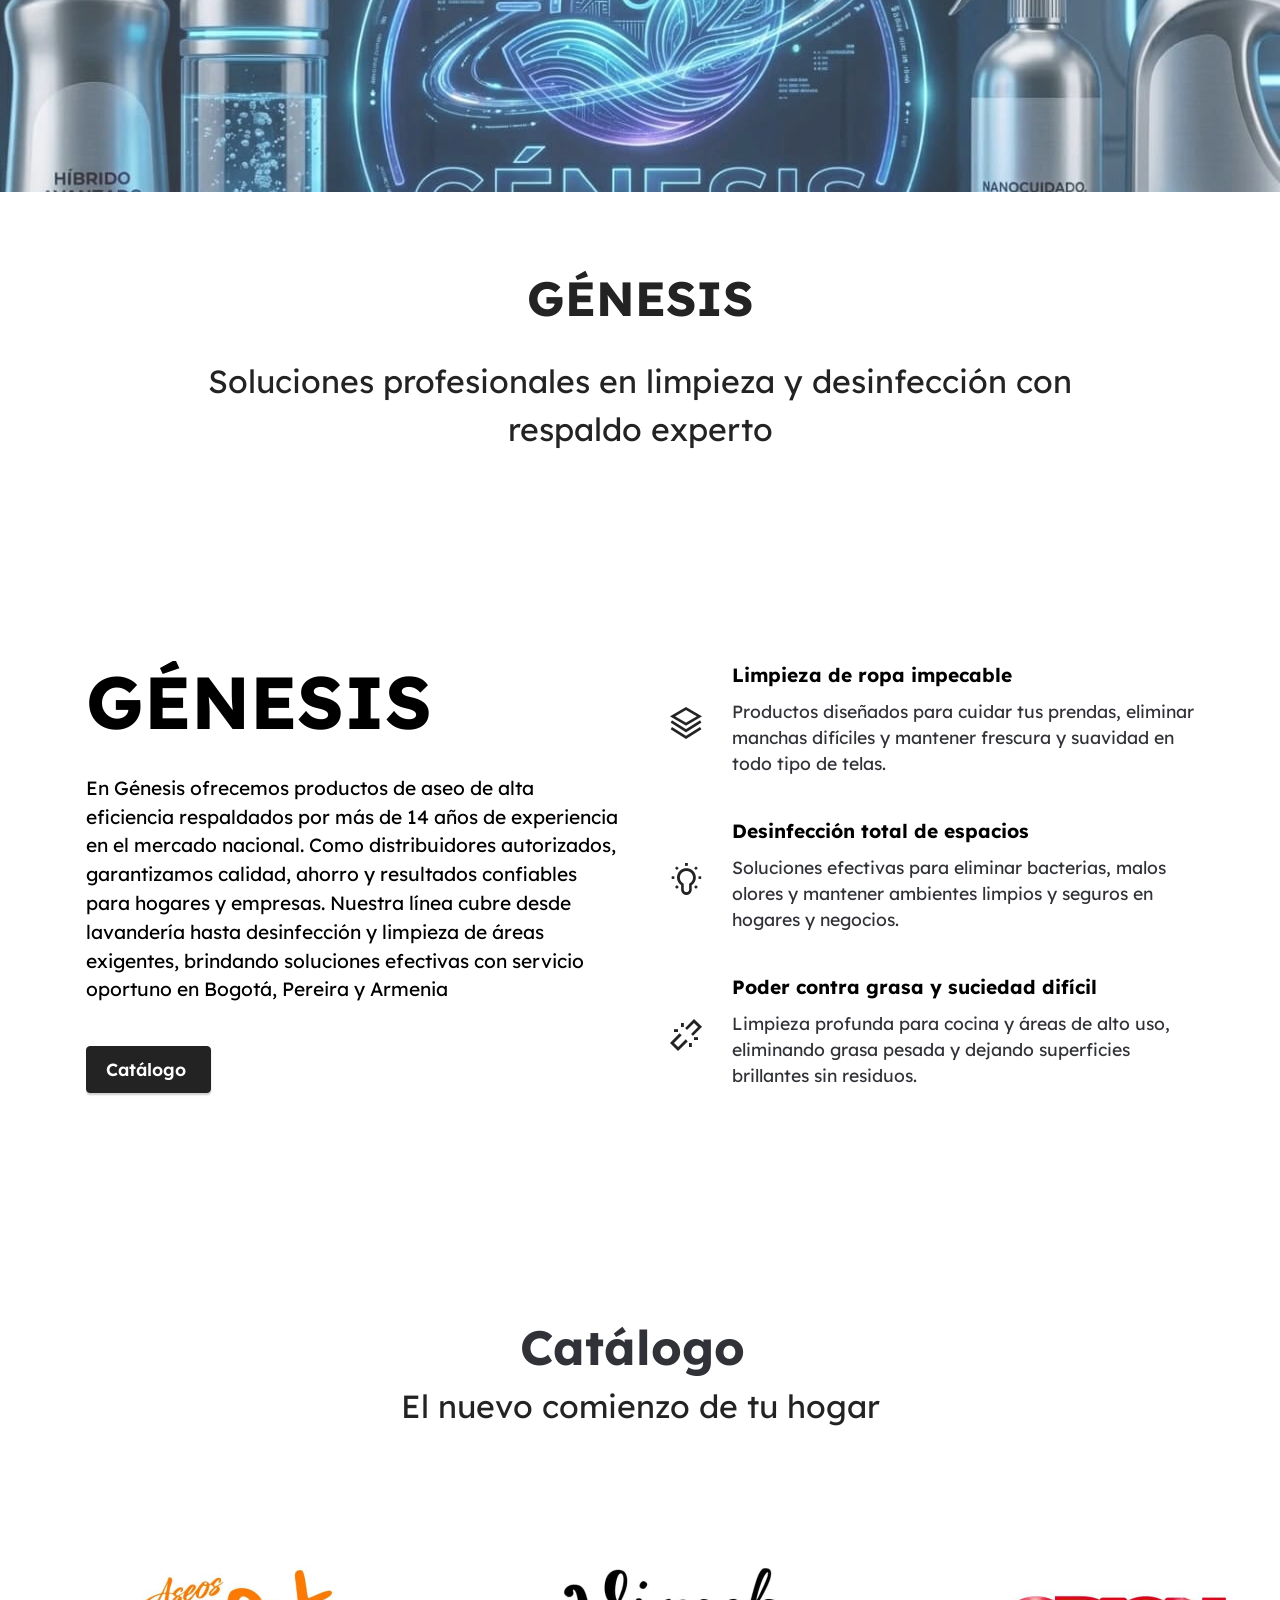
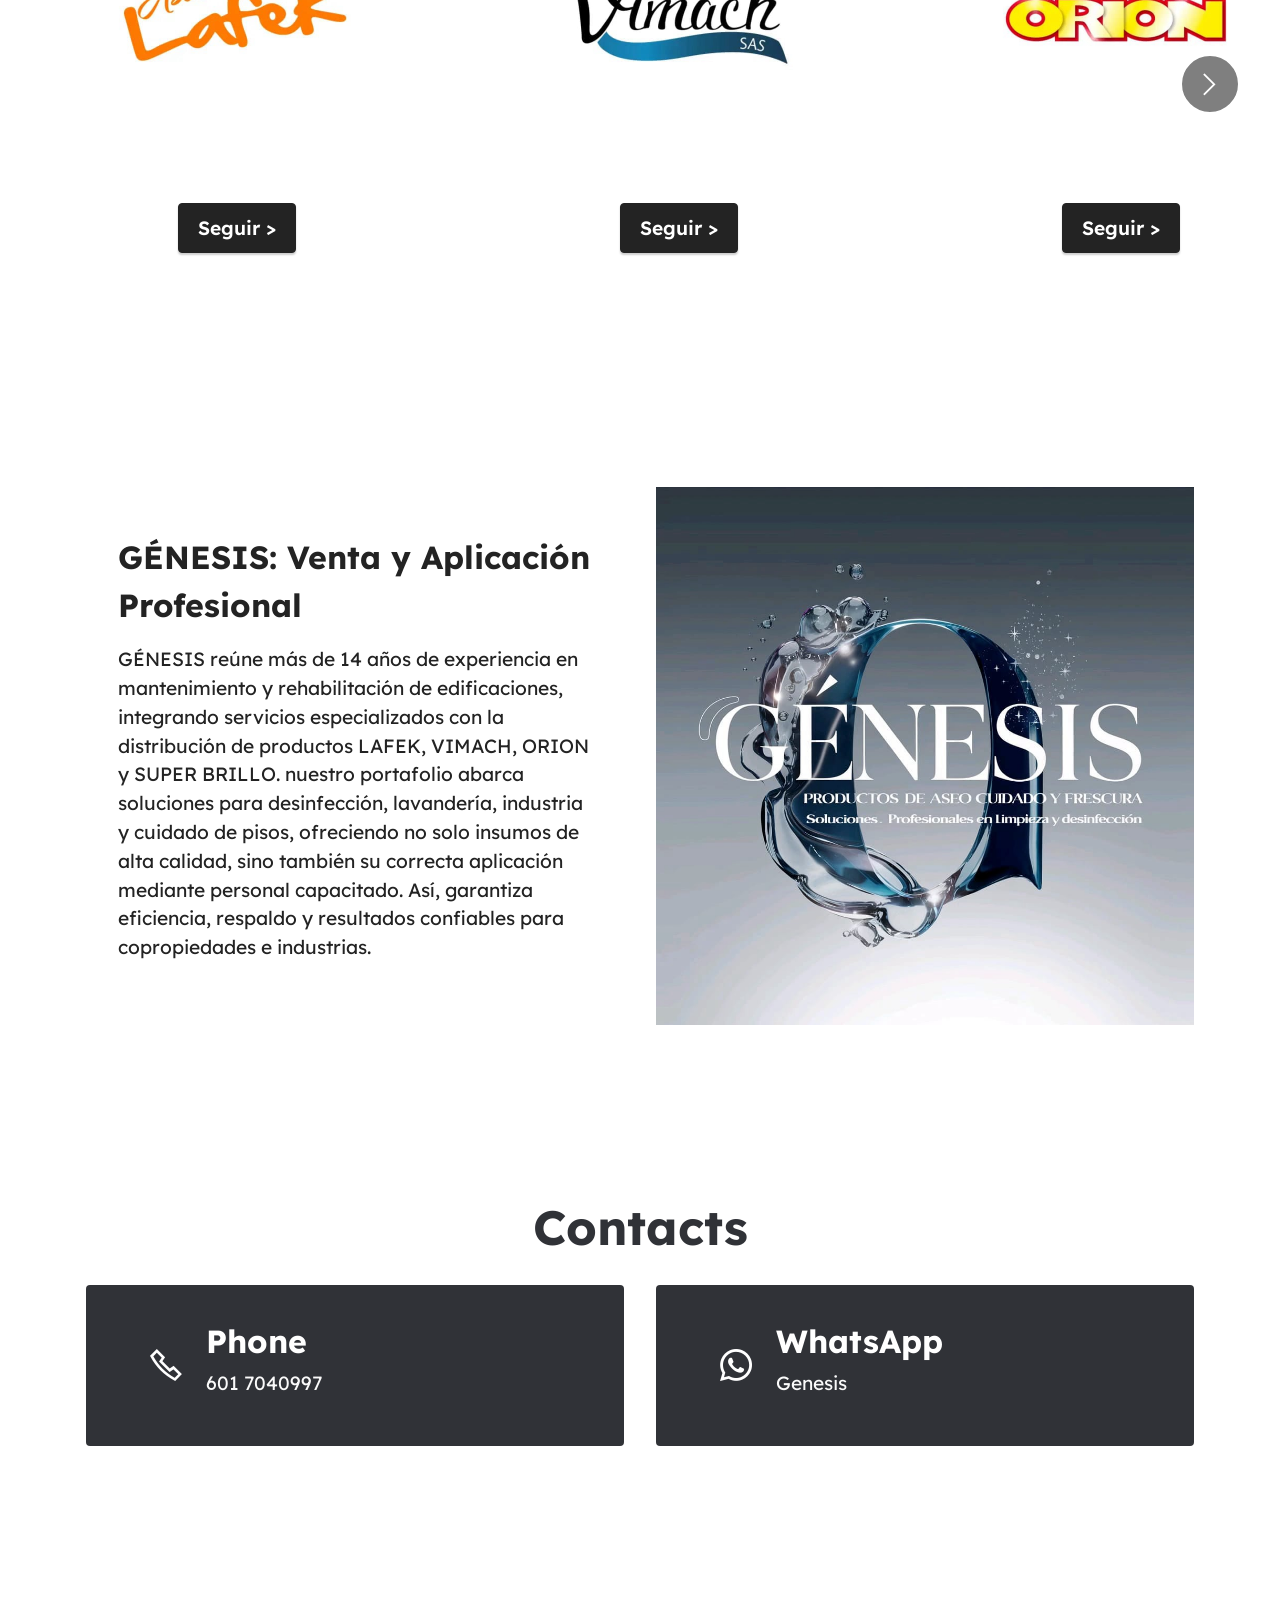
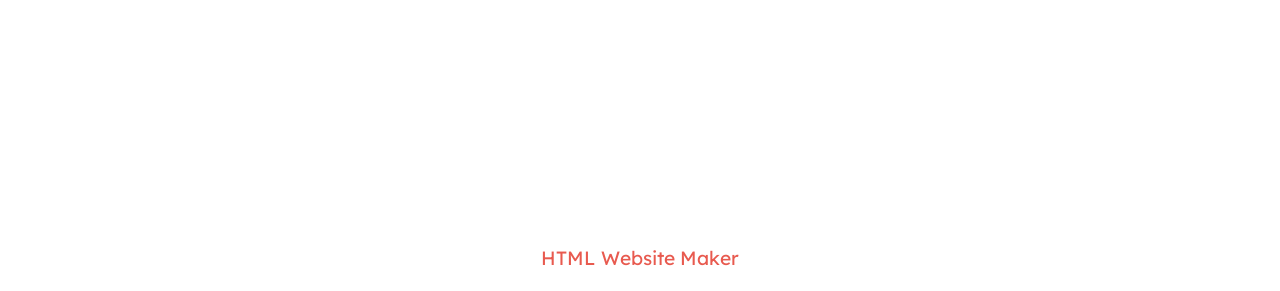
==== commit 828eca5c: "3" ====
--- a/index.html
+++ b/index.html
@@ -17,7 +17,7 @@
   <link rel="stylesheet" href="assets/theme/css/style.css">
   <link rel="preload" href="https://fonts.googleapis.com/css?family=Lexend:100,200,300,400,500,600,700,800,900&display=swap" as="style" onload="this.onload=null;this.rel='stylesheet'">
   <noscript><link rel="stylesheet" href="https://fonts.googleapis.com/css?family=Lexend:100,200,300,400,500,600,700,800,900&display=swap"></noscript>
-  <link rel="preload" as="style" href="assets/mobirise/css/mbr-additional.css?v=5qMz5q"><link rel="stylesheet" href="assets/mobirise/css/mbr-additional.css?v=5qMz5q" type="text/css">
+  <link rel="preload" as="style" href="assets/mobirise/css/mbr-additional.css?v=LOX8Do"><link rel="stylesheet" href="assets/mobirise/css/mbr-additional.css?v=LOX8Do" type="text/css">
 
   
   
@@ -25,7 +25,7 @@
 </head>
 <body>
   
-  <section data-bs-version="5.1" class="header13 cid-vhQzChRY0P mbr-fullscreen" id="header13-1a">
+  <section data-bs-version="5.1" class="header13 cid-vhQzChRY0P" id="header13-1a">
 
     
 
@@ -71,7 +71,7 @@
                 <div class="card-wrapper">
                     <div class="card-box align-left">
                         <h4 class="card-title mbr-fonts-style mb-4 display-1"><strong>GÉNESIS&nbsp;</strong></h4>
-                        <p class="mbr-text mbr-fonts-style mb-4 display-7">En Génesis ofrecemos productos de aseo de alta eficiencia respaldados por más de 20 años de experiencia en el mercado nacional. Como distribuidores autorizados, garantizamos calidad, ahorro y resultados confiables para hogares y empresas. Nuestra línea cubre desde lavandería hasta desinfección y limpieza de áreas exigentes, brindando soluciones efectivas con servicio oportuno en Bogotá, Pereira y Armenia</p>
+                        <p class="mbr-text mbr-fonts-style mb-4 display-7">En Génesis ofrecemos productos de aseo de alta eficiencia respaldados por más de 14 años de experiencia en el mercado nacional. Como distribuidores autorizados, garantizamos calidad, ahorro y resultados confiables para hogares y empresas. Nuestra línea cubre desde lavandería hasta desinfección y limpieza de áreas exigentes, brindando soluciones efectivas con servicio oportuno en Bogotá, Pereira y Armenia</p>
                         <div class="mbr-section-btn"><a class="btn btn-black display-4" href="index.html#slider6-3">Catálogo&nbsp;</a></div>
                     </div>
                 </div>
@@ -124,7 +124,7 @@
                         <div class="slide-content">
                             <div class="item-wrapper">
                                 <div class="item-img">
-                                    <img src="assets/images/whatsapp20image202026-04-2520at206.52.2520pm-600x600.jpg" alt="Mobirise Website Builder" title="">
+                                    <img src="assets/images/whatsapp20image202026-04-2520at208.06.4920pm201-600x600.jpg" alt="Mobirise Website Builder" title="">
                                 </div>
                             </div>
                             <div class="item-content">
@@ -138,7 +138,7 @@
                         <div class="slide-content">
                             <div class="item-wrapper">
                                 <div class="item-img">
-                                    <img src="assets/images/whatsapp20image202026-04-2520at206.52.2520pm201-600x600.jpg" alt="Mobirise Website Builder" title="" data-slide-to="1" data-bs-slide-to="2">
+                                    <img src="assets/images/whatsapp20image202026-04-2520at208.06.4920pm202-600x600.jpg" alt="Mobirise Website Builder" title="" data-slide-to="1" data-bs-slide-to="2">
                                 </div>
                             </div>
                             <div class="item-content">
@@ -152,7 +152,7 @@
                         <div class="slide-content">
                             <div class="item-wrapper">
                                 <div class="item-img">
-                                    <img src="assets/images/whatsapp20image202026-04-2520at206.52.2620pm201-600x600.jpg" alt="Mobirise Website Builder" title="" data-slide-to="2" data-bs-slide-to="3">
+                                    <img src="assets/images/whatsapp20image202026-04-2520at208.06.4920pm-600x600.jpg" alt="Mobirise Website Builder" title="" data-slide-to="2" data-bs-slide-to="3">
                                 </div>
                             </div>
                             <div class="item-content">
@@ -166,7 +166,7 @@
                         <div class="slide-content">
                             <div class="item-wrapper">
                                 <div class="item-img">
-                                    <img src="assets/images/whatsapp20image202026-04-2520at206.52.2620pm-600x600.jpg" alt="Mobirise Website Builder" title="" data-slide-to="3" data-bs-slide-to="4">
+                                    <img src="assets/images/whatsapp20image202026-04-2520at208.06.4820pm-600x600.jpg" alt="Mobirise Website Builder" title="" data-slide-to="3" data-bs-slide-to="4">
                                 </div>
                             </div>
                             <div class="item-content">
@@ -211,7 +211,7 @@
             <div class="col-12 col-lg">
                 <div class="text-wrapper">
                     <h3 class="mbr-section-title mbr-fonts-style mb-3 display-5"><strong>GÉNESIS: Venta y Aplicación Profesional</strong></h3>
-                    <p class="mbr-text mbr-fonts-style display-7">GÉNESIS reúne más de 15 años de experiencia en mantenimiento y rehabilitación de edificaciones, integrando servicios especializados con la distribución de productos VIMACH. nuestro portafolio abarca soluciones para desinfección, lavandería, industria y cuidado de pisos, ofreciendo no solo insumos de alta calidad, sino también su correcta aplicación mediante personal capacitado. Así, garantiza eficiencia, respaldo y resultados confiables para copropiedades e industrias.</p>
+                    <p class="mbr-text mbr-fonts-style display-7">GÉNESIS reúne más de 14 años de experiencia en mantenimiento y rehabilitación de edificaciones, integrando servicios especializados con la distribución de productos LAFEK, VIMACH, ORION y SUPER BRILLO. nuestro portafolio abarca soluciones para desinfección, lavandería, industria y cuidado de pisos, ofreciendo no solo insumos de alta calidad, sino también su correcta aplicación mediante personal capacitado. Así, garantiza eficiencia, respaldo y resultados confiables para copropiedades e industrias.</p>
                 </div>
             </div>
         </div>
@@ -274,7 +274,7 @@
             </div>
         </div>
     </div>
-</section><section class="display-7" style="padding: 0;align-items: center;justify-content: center;flex-wrap: wrap;    align-content: center;display: flex;position: relative;height: 4rem;"><a href="https://mobiri.se/" style="flex: 1 1;height: 4rem;position: absolute;width: 100%;z-index: 1;"><img alt="" style="height: 4rem;" src="[data-uri]"></a><p style="margin: 0;text-align: center;" class="display-7">&#8204;</p><a style="z-index:1" href="https://mobirise.com/html-builder.html">HTML Website Creator</a></section><script src="assets/bootstrap/js/bootstrap.bundle.min.js"></script>  <script src="assets/smoothscroll/smooth-scroll.js"></script>  <script src="assets/ytplayer/index.js"></script>  <script src="assets/embla/embla.min.js"></script>  <script src="assets/embla/script.js"></script>  <script src="assets/theme/js/script.js"></script>  
+</section><section class="display-7" style="padding: 0;align-items: center;justify-content: center;flex-wrap: wrap;    align-content: center;display: flex;position: relative;height: 4rem;"><a href="https://mobiri.se/" style="flex: 1 1;height: 4rem;position: absolute;width: 100%;z-index: 1;"><img alt="" style="height: 4rem;" src="[data-uri]"></a><p style="margin: 0;text-align: center;" class="display-7">&#8204;</p><a style="z-index:1" href="https://mobirise.com/html-builder.html">HTML Website Maker</a></section><script src="assets/bootstrap/js/bootstrap.bundle.min.js"></script>  <script src="assets/smoothscroll/smooth-scroll.js"></script>  <script src="assets/ytplayer/index.js"></script>  <script src="assets/embla/embla.min.js"></script>  <script src="assets/embla/script.js"></script>  <script src="assets/theme/js/script.js"></script>  
   
   
 </body>
--- a/assets/mobirise/css/mbr-additional.css
+++ b/assets/mobirise/css/mbr-additional.css
@@ -688,6 +688,8 @@
   transition: outline 0.2s ease-in-out;
 }
 .cid-vhQzChRY0P {
+  padding-top: 6rem;
+  padding-bottom: 6rem;
   background-image: url("../../../assets/images/whatsapp20image202026-04-2520at206.09.4320pm201-1280x714.jpg");
 }
 .cid-vhQzChRY0P .mbr-fallback-image.disabled {
--- a/assets/mobirise/css/mbr-additional.css
+++ b/assets/mobirise/css/mbr-additional.css
@@ -688,6 +688,8 @@
   transition: outline 0.2s ease-in-out;
 }
 .cid-vhQzChRY0P {
+  padding-top: 6rem;
+  padding-bottom: 6rem;
   background-image: url("../../../assets/images/whatsapp20image202026-04-2520at206.09.4320pm201-1280x714.jpg");
 }
 .cid-vhQzChRY0P .mbr-fallback-image.disabled {
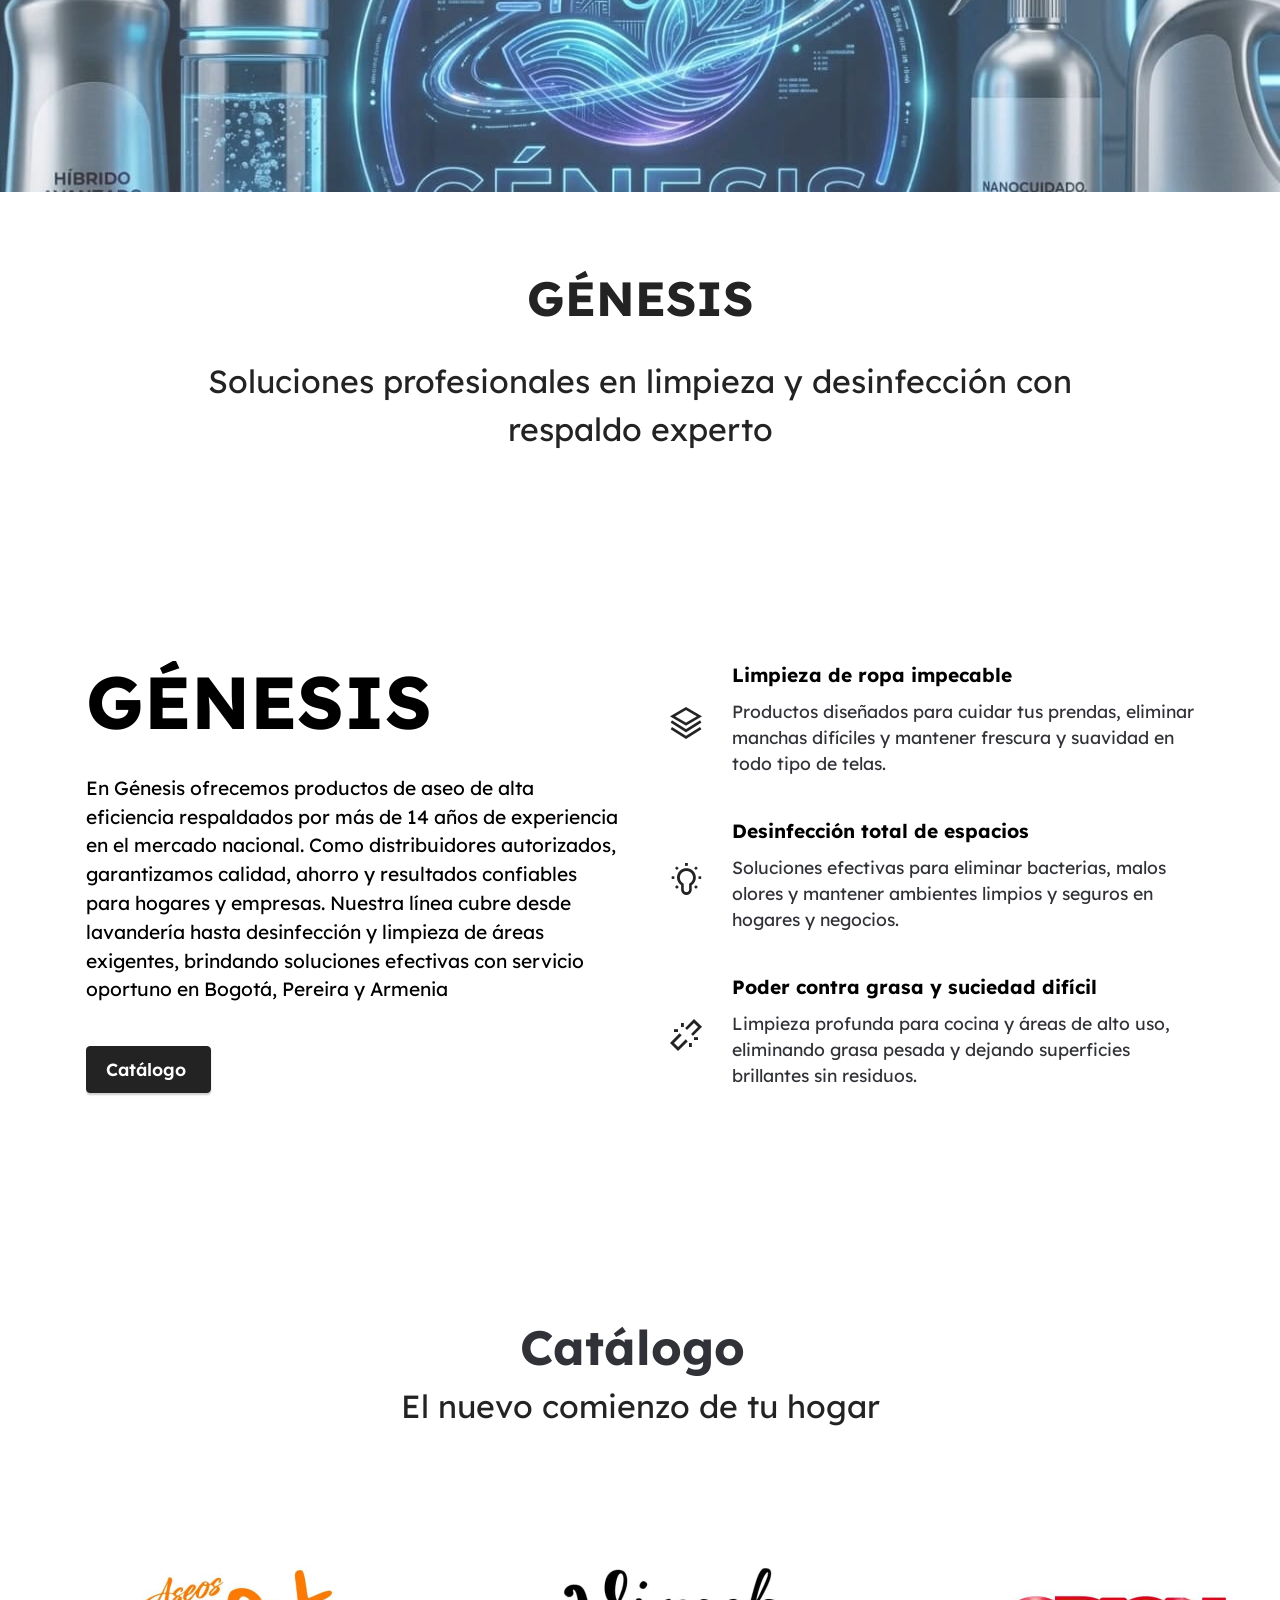
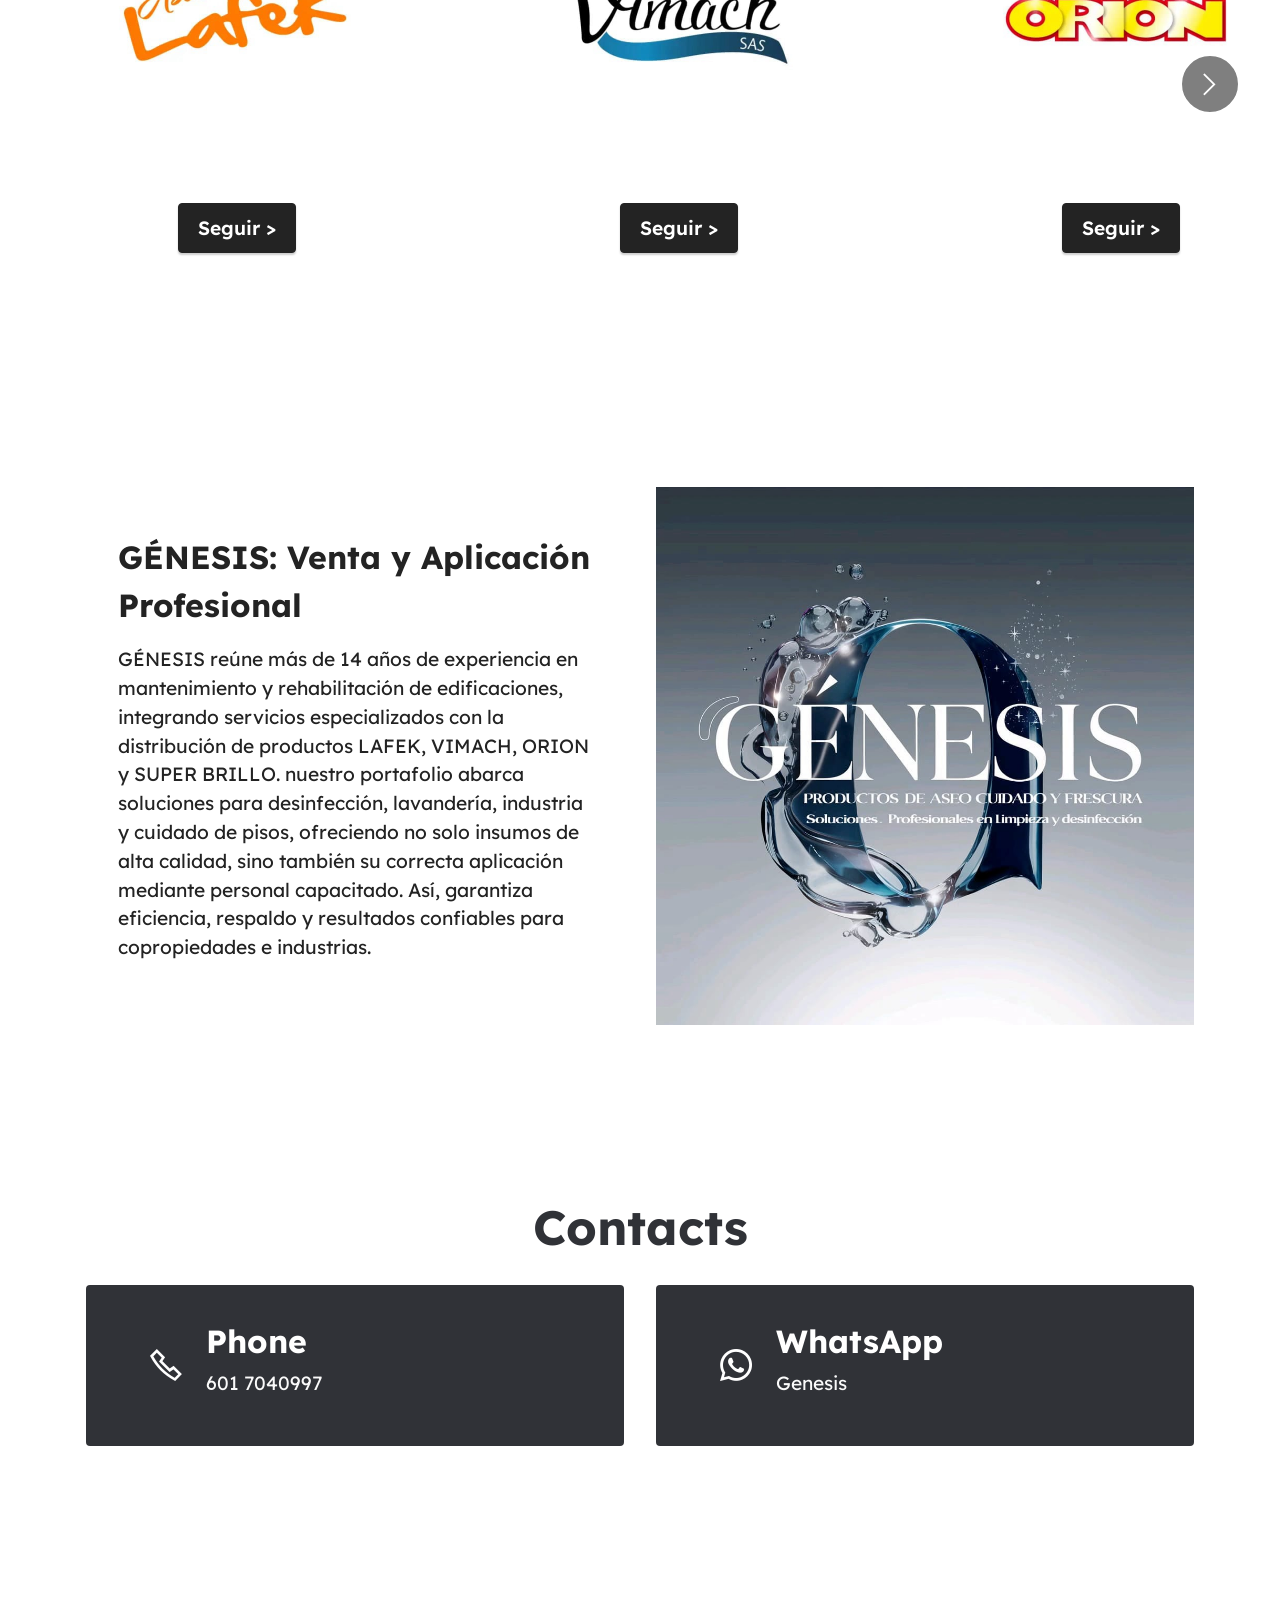
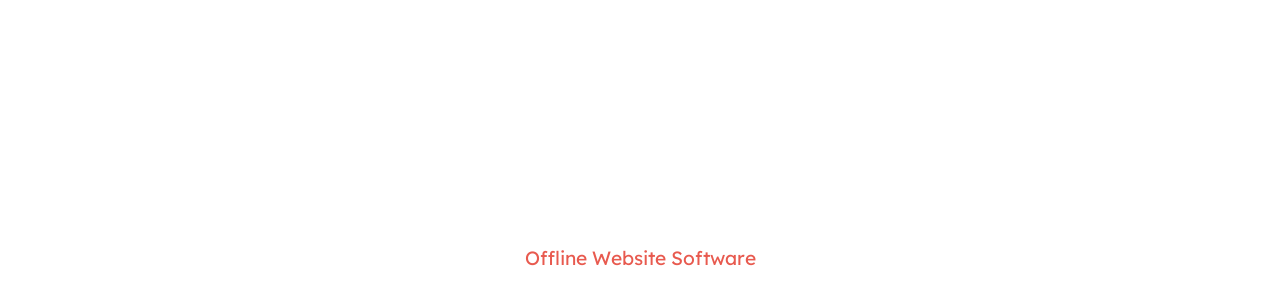
==== commit 6d0ea22b: "4" ====
--- a/index.html
+++ b/index.html
@@ -17,7 +17,7 @@
   <link rel="stylesheet" href="assets/theme/css/style.css">
   <link rel="preload" href="https://fonts.googleapis.com/css?family=Lexend:100,200,300,400,500,600,700,800,900&display=swap" as="style" onload="this.onload=null;this.rel='stylesheet'">
   <noscript><link rel="stylesheet" href="https://fonts.googleapis.com/css?family=Lexend:100,200,300,400,500,600,700,800,900&display=swap"></noscript>
-  <link rel="preload" as="style" href="assets/mobirise/css/mbr-additional.css?v=LOX8Do"><link rel="stylesheet" href="assets/mobirise/css/mbr-additional.css?v=LOX8Do" type="text/css">
+  <link rel="preload" as="style" href="assets/mobirise/css/mbr-additional.css?v=nld48N"><link rel="stylesheet" href="assets/mobirise/css/mbr-additional.css?v=nld48N" type="text/css">
 
   
   
@@ -274,7 +274,7 @@
             </div>
         </div>
     </div>
-</section><section class="display-7" style="padding: 0;align-items: center;justify-content: center;flex-wrap: wrap;    align-content: center;display: flex;position: relative;height: 4rem;"><a href="https://mobiri.se/" style="flex: 1 1;height: 4rem;position: absolute;width: 100%;z-index: 1;"><img alt="" style="height: 4rem;" src="[data-uri]"></a><p style="margin: 0;text-align: center;" class="display-7">&#8204;</p><a style="z-index:1" href="https://mobirise.com/html-builder.html">HTML Website Maker</a></section><script src="assets/bootstrap/js/bootstrap.bundle.min.js"></script>  <script src="assets/smoothscroll/smooth-scroll.js"></script>  <script src="assets/ytplayer/index.js"></script>  <script src="assets/embla/embla.min.js"></script>  <script src="assets/embla/script.js"></script>  <script src="assets/theme/js/script.js"></script>  
+</section><section class="display-7" style="padding: 0;align-items: center;justify-content: center;flex-wrap: wrap;    align-content: center;display: flex;position: relative;height: 4rem;"><a href="https://mobiri.se/" style="flex: 1 1;height: 4rem;position: absolute;width: 100%;z-index: 1;"><img alt="" style="height: 4rem;" src="[data-uri]"></a><p style="margin: 0;text-align: center;" class="display-7">&#8204;</p><a style="z-index:1" href="https://mobirise.com/offline-website-builder.html">Offline Website Software</a></section><script src="assets/bootstrap/js/bootstrap.bundle.min.js"></script>  <script src="assets/smoothscroll/smooth-scroll.js"></script>  <script src="assets/ytplayer/index.js"></script>  <script src="assets/embla/embla.min.js"></script>  <script src="assets/embla/script.js"></script>  <script src="assets/theme/js/script.js"></script>  
   
   
 </body>
--- a/assets/mobirise/css/mbr-additional.css
+++ b/assets/mobirise/css/mbr-additional.css
@@ -1285,141 +1285,6 @@
   -khtml-user-select: none;
   -webkit-tap-highlight-color: transparent;
 }
-.cid-vhQwQECJsN {
-  padding-top: 6rem;
-  padding-bottom: 6rem;
-  background-color: #ffffff;
-}
-.cid-vhQwQECJsN img,
-.cid-vhQwQECJsN .item-img {
-  height: 100%;
-  object-fit: cover;
-}
-.cid-vhQwQECJsN .item:focus,
-.cid-vhQwQECJsN span:focus {
-  outline: none;
-}
-.cid-vhQwQECJsN .item-wrapper {
-  position: relative;
-}
-.cid-vhQwQECJsN .slide-content {
-  position: relative;
-  border-radius: 4px;
-  background: #fafafa;
-  height: 100%;
-  display: flex;
-  overflow: hidden;
-  flex-flow: column nowrap;
-}
-@media (min-width: 992px) {
-  .cid-vhQwQECJsN .slide-content .item-content {
-    padding: 2rem;
-  }
-}
-@media (max-width: 991px) {
-  .cid-vhQwQECJsN .slide-content .item-content {
-    padding: 1rem;
-  }
-}
-.cid-vhQwQECJsN .mbr-section-btn {
-  margin-top: auto !important;
-}
-.cid-vhQwQECJsN .mbr-section-title {
-  color: #232323;
-}
-.cid-vhQwQECJsN .mbr-text,
-.cid-vhQwQECJsN .mbr-section-btn {
-  text-align: center;
-}
-.cid-vhQwQECJsN .item-title {
-  text-align: center;
-}
-.cid-vhQwQECJsN .item-subtitle {
-  text-align: center;
-  color: #232323;
-}
-.cid-vhQwQECJsN .embla__slide {
-  display: flex;
-  justify-content: center;
-  position: relative;
-  min-width: 410px;
-  max-width: 410px;
-}
-@media (max-width: 768px) {
-  .cid-vhQwQECJsN .embla__slide {
-    min-width: 70%;
-    max-width: initial;
-    margin-left: 1rem !important;
-    margin-right: 1rem !important;
-  }
-}
-.cid-vhQwQECJsN .embla__button--next,
-.cid-vhQwQECJsN .embla__button--prev {
-  display: flex;
-}
-.cid-vhQwQECJsN .embla__button {
-  top: 50%;
-  width: 60px;
-  height: 60px;
-  margin-top: -1.5rem;
-  font-size: 22px;
-  background-color: rgba(0, 0, 0, 0.5);
-  color: #fff;
-  border: 2px solid #fff;
-  border-radius: 50%;
-  transition: all 0.3s;
-  position: absolute;
-  display: flex;
-  justify-content: center;
-  align-items: center;
-}
-@media (max-width: 768px) {
-  .cid-vhQwQECJsN .embla__button {
-    display: none;
-  }
-}
-.cid-vhQwQECJsN .embla__button:disabled {
-  cursor: default;
-  display: none;
-}
-.cid-vhQwQECJsN .embla__button:hover {
-  background: #000;
-  color: rgba(255, 255, 255, 0.5);
-}
-.cid-vhQwQECJsN .embla__button.embla__button--prev {
-  left: 0;
-  margin-left: 2.5rem;
-}
-.cid-vhQwQECJsN .embla__button.embla__button--next {
-  right: 0;
-  margin-right: 2.5rem;
-}
-@media (max-width: 767px) {
-  .cid-vhQwQECJsN .embla__button {
-    top: auto;
-  }
-}
-.cid-vhQwQECJsN .embla {
-  position: relative;
-  width: 100%;
-}
-.cid-vhQwQECJsN .embla__viewport {
-  overflow: hidden;
-  width: 100%;
-}
-.cid-vhQwQECJsN .embla__viewport.is-draggable {
-  cursor: grab;
-}
-.cid-vhQwQECJsN .embla__viewport.is-dragging {
-  cursor: grabbing;
-}
-.cid-vhQwQECJsN .embla__container {
-  display: flex;
-  user-select: none;
-  -webkit-touch-callout: none;
-  -khtml-user-select: none;
-  -webkit-tap-highlight-color: transparent;
-}
 .cid-vhQxSbBO0W {
   padding-top: 5rem;
   padding-bottom: 1rem;
@@ -1560,141 +1425,6 @@
   -khtml-user-select: none;
   -webkit-tap-highlight-color: transparent;
 }
-.cid-vhQ9QPz3xl {
-  padding-top: 6rem;
-  padding-bottom: 6rem;
-  background-color: #ffffff;
-}
-.cid-vhQ9QPz3xl img,
-.cid-vhQ9QPz3xl .item-img {
-  height: 100%;
-  object-fit: cover;
-}
-.cid-vhQ9QPz3xl .item:focus,
-.cid-vhQ9QPz3xl span:focus {
-  outline: none;
-}
-.cid-vhQ9QPz3xl .item-wrapper {
-  position: relative;
-}
-.cid-vhQ9QPz3xl .slide-content {
-  position: relative;
-  border-radius: 4px;
-  background: #fafafa;
-  height: 100%;
-  display: flex;
-  overflow: hidden;
-  flex-flow: column nowrap;
-}
-@media (min-width: 992px) {
-  .cid-vhQ9QPz3xl .slide-content .item-content {
-    padding: 2rem;
-  }
-}
-@media (max-width: 991px) {
-  .cid-vhQ9QPz3xl .slide-content .item-content {
-    padding: 1rem;
-  }
-}
-.cid-vhQ9QPz3xl .mbr-section-btn {
-  margin-top: auto !important;
-}
-.cid-vhQ9QPz3xl .mbr-section-title {
-  color: #232323;
-}
-.cid-vhQ9QPz3xl .mbr-text,
-.cid-vhQ9QPz3xl .mbr-section-btn {
-  text-align: center;
-}
-.cid-vhQ9QPz3xl .item-title {
-  text-align: center;
-}
-.cid-vhQ9QPz3xl .item-subtitle {
-  text-align: center;
-  color: #232323;
-}
-.cid-vhQ9QPz3xl .embla__slide {
-  display: flex;
-  justify-content: center;
-  position: relative;
-  min-width: 410px;
-  max-width: 410px;
-}
-@media (max-width: 768px) {
-  .cid-vhQ9QPz3xl .embla__slide {
-    min-width: 70%;
-    max-width: initial;
-    margin-left: 1rem !important;
-    margin-right: 1rem !important;
-  }
-}
-.cid-vhQ9QPz3xl .embla__button--next,
-.cid-vhQ9QPz3xl .embla__button--prev {
-  display: flex;
-}
-.cid-vhQ9QPz3xl .embla__button {
-  top: 50%;
-  width: 60px;
-  height: 60px;
-  margin-top: -1.5rem;
-  font-size: 22px;
-  background-color: rgba(0, 0, 0, 0.5);
-  color: #fff;
-  border: 2px solid #fff;
-  border-radius: 50%;
-  transition: all 0.3s;
-  position: absolute;
-  display: flex;
-  justify-content: center;
-  align-items: center;
-}
-@media (max-width: 768px) {
-  .cid-vhQ9QPz3xl .embla__button {
-    display: none;
-  }
-}
-.cid-vhQ9QPz3xl .embla__button:disabled {
-  cursor: default;
-  display: none;
-}
-.cid-vhQ9QPz3xl .embla__button:hover {
-  background: #000;
-  color: rgba(255, 255, 255, 0.5);
-}
-.cid-vhQ9QPz3xl .embla__button.embla__button--prev {
-  left: 0;
-  margin-left: 2.5rem;
-}
-.cid-vhQ9QPz3xl .embla__button.embla__button--next {
-  right: 0;
-  margin-right: 2.5rem;
-}
-@media (max-width: 767px) {
-  .cid-vhQ9QPz3xl .embla__button {
-    top: auto;
-  }
-}
-.cid-vhQ9QPz3xl .embla {
-  position: relative;
-  width: 100%;
-}
-.cid-vhQ9QPz3xl .embla__viewport {
-  overflow: hidden;
-  width: 100%;
-}
-.cid-vhQ9QPz3xl .embla__viewport.is-draggable {
-  cursor: grab;
-}
-.cid-vhQ9QPz3xl .embla__viewport.is-dragging {
-  cursor: grabbing;
-}
-.cid-vhQ9QPz3xl .embla__container {
-  display: flex;
-  user-select: none;
-  -webkit-touch-callout: none;
-  -khtml-user-select: none;
-  -webkit-tap-highlight-color: transparent;
-}
 .cid-vhQyaou1Tb {
   padding-top: 5rem;
   padding-bottom: 1rem;
@@ -1835,141 +1565,6 @@
   -khtml-user-select: none;
   -webkit-tap-highlight-color: transparent;
 }
-.cid-vhQ48z02cH {
-  padding-top: 6rem;
-  padding-bottom: 6rem;
-  background-color: #ffffff;
-}
-.cid-vhQ48z02cH img,
-.cid-vhQ48z02cH .item-img {
-  height: 100%;
-  object-fit: cover;
-}
-.cid-vhQ48z02cH .item:focus,
-.cid-vhQ48z02cH span:focus {
-  outline: none;
-}
-.cid-vhQ48z02cH .item-wrapper {
-  position: relative;
-}
-.cid-vhQ48z02cH .slide-content {
-  position: relative;
-  border-radius: 4px;
-  background: #fafafa;
-  height: 100%;
-  display: flex;
-  overflow: hidden;
-  flex-flow: column nowrap;
-}
-@media (min-width: 992px) {
-  .cid-vhQ48z02cH .slide-content .item-content {
-    padding: 2rem;
-  }
-}
-@media (max-width: 991px) {
-  .cid-vhQ48z02cH .slide-content .item-content {
-    padding: 1rem;
-  }
-}
-.cid-vhQ48z02cH .mbr-section-btn {
-  margin-top: auto !important;
-}
-.cid-vhQ48z02cH .mbr-section-title {
-  color: #232323;
-}
-.cid-vhQ48z02cH .mbr-text,
-.cid-vhQ48z02cH .mbr-section-btn {
-  text-align: center;
-}
-.cid-vhQ48z02cH .item-title {
-  text-align: center;
-}
-.cid-vhQ48z02cH .item-subtitle {
-  text-align: center;
-  color: #232323;
-}
-.cid-vhQ48z02cH .embla__slide {
-  display: flex;
-  justify-content: center;
-  position: relative;
-  min-width: 410px;
-  max-width: 410px;
-}
-@media (max-width: 768px) {
-  .cid-vhQ48z02cH .embla__slide {
-    min-width: 70%;
-    max-width: initial;
-    margin-left: 1rem !important;
-    margin-right: 1rem !important;
-  }
-}
-.cid-vhQ48z02cH .embla__button--next,
-.cid-vhQ48z02cH .embla__button--prev {
-  display: flex;
-}
-.cid-vhQ48z02cH .embla__button {
-  top: 50%;
-  width: 60px;
-  height: 60px;
-  margin-top: -1.5rem;
-  font-size: 22px;
-  background-color: rgba(0, 0, 0, 0.5);
-  color: #fff;
-  border: 2px solid #fff;
-  border-radius: 50%;
-  transition: all 0.3s;
-  position: absolute;
-  display: flex;
-  justify-content: center;
-  align-items: center;
-}
-@media (max-width: 768px) {
-  .cid-vhQ48z02cH .embla__button {
-    display: none;
-  }
-}
-.cid-vhQ48z02cH .embla__button:disabled {
-  cursor: default;
-  display: none;
-}
-.cid-vhQ48z02cH .embla__button:hover {
-  background: #000;
-  color: rgba(255, 255, 255, 0.5);
-}
-.cid-vhQ48z02cH .embla__button.embla__button--prev {
-  left: 0;
-  margin-left: 2.5rem;
-}
-.cid-vhQ48z02cH .embla__button.embla__button--next {
-  right: 0;
-  margin-right: 2.5rem;
-}
-@media (max-width: 767px) {
-  .cid-vhQ48z02cH .embla__button {
-    top: auto;
-  }
-}
-.cid-vhQ48z02cH .embla {
-  position: relative;
-  width: 100%;
-}
-.cid-vhQ48z02cH .embla__viewport {
-  overflow: hidden;
-  width: 100%;
-}
-.cid-vhQ48z02cH .embla__viewport.is-draggable {
-  cursor: grab;
-}
-.cid-vhQ48z02cH .embla__viewport.is-dragging {
-  cursor: grabbing;
-}
-.cid-vhQ48z02cH .embla__container {
-  display: flex;
-  user-select: none;
-  -webkit-touch-callout: none;
-  -khtml-user-select: none;
-  -webkit-tap-highlight-color: transparent;
-}
 .cid-vhQyrvtigy {
   padding-top: 5rem;
   padding-bottom: 1rem;
@@ -2110,138 +1705,3 @@
   -khtml-user-select: none;
   -webkit-tap-highlight-color: transparent;
 }
-.cid-vhQ4allMlN {
-  padding-top: 6rem;
-  padding-bottom: 6rem;
-  background-color: #ffffff;
-}
-.cid-vhQ4allMlN img,
-.cid-vhQ4allMlN .item-img {
-  height: 100%;
-  object-fit: cover;
-}
-.cid-vhQ4allMlN .item:focus,
-.cid-vhQ4allMlN span:focus {
-  outline: none;
-}
-.cid-vhQ4allMlN .item-wrapper {
-  position: relative;
-}
-.cid-vhQ4allMlN .slide-content {
-  position: relative;
-  border-radius: 4px;
-  background: #fafafa;
-  height: 100%;
-  display: flex;
-  overflow: hidden;
-  flex-flow: column nowrap;
-}
-@media (min-width: 992px) {
-  .cid-vhQ4allMlN .slide-content .item-content {
-    padding: 2rem;
-  }
-}
-@media (max-width: 991px) {
-  .cid-vhQ4allMlN .slide-content .item-content {
-    padding: 1rem;
-  }
-}
-.cid-vhQ4allMlN .mbr-section-btn {
-  margin-top: auto !important;
-}
-.cid-vhQ4allMlN .mbr-section-title {
-  color: #232323;
-}
-.cid-vhQ4allMlN .mbr-text,
-.cid-vhQ4allMlN .mbr-section-btn {
-  text-align: center;
-}
-.cid-vhQ4allMlN .item-title {
-  text-align: center;
-}
-.cid-vhQ4allMlN .item-subtitle {
-  text-align: center;
-  color: #232323;
-}
-.cid-vhQ4allMlN .embla__slide {
-  display: flex;
-  justify-content: center;
-  position: relative;
-  min-width: 410px;
-  max-width: 410px;
-}
-@media (max-width: 768px) {
-  .cid-vhQ4allMlN .embla__slide {
-    min-width: 70%;
-    max-width: initial;
-    margin-left: 1rem !important;
-    margin-right: 1rem !important;
-  }
-}
-.cid-vhQ4allMlN .embla__button--next,
-.cid-vhQ4allMlN .embla__button--prev {
-  display: flex;
-}
-.cid-vhQ4allMlN .embla__button {
-  top: 50%;
-  width: 60px;
-  height: 60px;
-  margin-top: -1.5rem;
-  font-size: 22px;
-  background-color: rgba(0, 0, 0, 0.5);
-  color: #fff;
-  border: 2px solid #fff;
-  border-radius: 50%;
-  transition: all 0.3s;
-  position: absolute;
-  display: flex;
-  justify-content: center;
-  align-items: center;
-}
-@media (max-width: 768px) {
-  .cid-vhQ4allMlN .embla__button {
-    display: none;
-  }
-}
-.cid-vhQ4allMlN .embla__button:disabled {
-  cursor: default;
-  display: none;
-}
-.cid-vhQ4allMlN .embla__button:hover {
-  background: #000;
-  color: rgba(255, 255, 255, 0.5);
-}
-.cid-vhQ4allMlN .embla__button.embla__button--prev {
-  left: 0;
-  margin-left: 2.5rem;
-}
-.cid-vhQ4allMlN .embla__button.embla__button--next {
-  right: 0;
-  margin-right: 2.5rem;
-}
-@media (max-width: 767px) {
-  .cid-vhQ4allMlN .embla__button {
-    top: auto;
-  }
-}
-.cid-vhQ4allMlN .embla {
-  position: relative;
-  width: 100%;
-}
-.cid-vhQ4allMlN .embla__viewport {
-  overflow: hidden;
-  width: 100%;
-}
-.cid-vhQ4allMlN .embla__viewport.is-draggable {
-  cursor: grab;
-}
-.cid-vhQ4allMlN .embla__viewport.is-dragging {
-  cursor: grabbing;
-}
-.cid-vhQ4allMlN .embla__container {
-  display: flex;
-  user-select: none;
-  -webkit-touch-callout: none;
-  -khtml-user-select: none;
-  -webkit-tap-highlight-color: transparent;
-}
--- a/assets/mobirise/css/mbr-additional.css
+++ b/assets/mobirise/css/mbr-additional.css
@@ -1285,141 +1285,6 @@
   -khtml-user-select: none;
   -webkit-tap-highlight-color: transparent;
 }
-.cid-vhQwQECJsN {
-  padding-top: 6rem;
-  padding-bottom: 6rem;
-  background-color: #ffffff;
-}
-.cid-vhQwQECJsN img,
-.cid-vhQwQECJsN .item-img {
-  height: 100%;
-  object-fit: cover;
-}
-.cid-vhQwQECJsN .item:focus,
-.cid-vhQwQECJsN span:focus {
-  outline: none;
-}
-.cid-vhQwQECJsN .item-wrapper {
-  position: relative;
-}
-.cid-vhQwQECJsN .slide-content {
-  position: relative;
-  border-radius: 4px;
-  background: #fafafa;
-  height: 100%;
-  display: flex;
-  overflow: hidden;
-  flex-flow: column nowrap;
-}
-@media (min-width: 992px) {
-  .cid-vhQwQECJsN .slide-content .item-content {
-    padding: 2rem;
-  }
-}
-@media (max-width: 991px) {
-  .cid-vhQwQECJsN .slide-content .item-content {
-    padding: 1rem;
-  }
-}
-.cid-vhQwQECJsN .mbr-section-btn {
-  margin-top: auto !important;
-}
-.cid-vhQwQECJsN .mbr-section-title {
-  color: #232323;
-}
-.cid-vhQwQECJsN .mbr-text,
-.cid-vhQwQECJsN .mbr-section-btn {
-  text-align: center;
-}
-.cid-vhQwQECJsN .item-title {
-  text-align: center;
-}
-.cid-vhQwQECJsN .item-subtitle {
-  text-align: center;
-  color: #232323;
-}
-.cid-vhQwQECJsN .embla__slide {
-  display: flex;
-  justify-content: center;
-  position: relative;
-  min-width: 410px;
-  max-width: 410px;
-}
-@media (max-width: 768px) {
-  .cid-vhQwQECJsN .embla__slide {
-    min-width: 70%;
-    max-width: initial;
-    margin-left: 1rem !important;
-    margin-right: 1rem !important;
-  }
-}
-.cid-vhQwQECJsN .embla__button--next,
-.cid-vhQwQECJsN .embla__button--prev {
-  display: flex;
-}
-.cid-vhQwQECJsN .embla__button {
-  top: 50%;
-  width: 60px;
-  height: 60px;
-  margin-top: -1.5rem;
-  font-size: 22px;
-  background-color: rgba(0, 0, 0, 0.5);
-  color: #fff;
-  border: 2px solid #fff;
-  border-radius: 50%;
-  transition: all 0.3s;
-  position: absolute;
-  display: flex;
-  justify-content: center;
-  align-items: center;
-}
-@media (max-width: 768px) {
-  .cid-vhQwQECJsN .embla__button {
-    display: none;
-  }
-}
-.cid-vhQwQECJsN .embla__button:disabled {
-  cursor: default;
-  display: none;
-}
-.cid-vhQwQECJsN .embla__button:hover {
-  background: #000;
-  color: rgba(255, 255, 255, 0.5);
-}
-.cid-vhQwQECJsN .embla__button.embla__button--prev {
-  left: 0;
-  margin-left: 2.5rem;
-}
-.cid-vhQwQECJsN .embla__button.embla__button--next {
-  right: 0;
-  margin-right: 2.5rem;
-}
-@media (max-width: 767px) {
-  .cid-vhQwQECJsN .embla__button {
-    top: auto;
-  }
-}
-.cid-vhQwQECJsN .embla {
-  position: relative;
-  width: 100%;
-}
-.cid-vhQwQECJsN .embla__viewport {
-  overflow: hidden;
-  width: 100%;
-}
-.cid-vhQwQECJsN .embla__viewport.is-draggable {
-  cursor: grab;
-}
-.cid-vhQwQECJsN .embla__viewport.is-dragging {
-  cursor: grabbing;
-}
-.cid-vhQwQECJsN .embla__container {
-  display: flex;
-  user-select: none;
-  -webkit-touch-callout: none;
-  -khtml-user-select: none;
-  -webkit-tap-highlight-color: transparent;
-}
 .cid-vhQxSbBO0W {
   padding-top: 5rem;
   padding-bottom: 1rem;
@@ -1560,141 +1425,6 @@
   -khtml-user-select: none;
   -webkit-tap-highlight-color: transparent;
 }
-.cid-vhQ9QPz3xl {
-  padding-top: 6rem;
-  padding-bottom: 6rem;
-  background-color: #ffffff;
-}
-.cid-vhQ9QPz3xl img,
-.cid-vhQ9QPz3xl .item-img {
-  height: 100%;
-  object-fit: cover;
-}
-.cid-vhQ9QPz3xl .item:focus,
-.cid-vhQ9QPz3xl span:focus {
-  outline: none;
-}
-.cid-vhQ9QPz3xl .item-wrapper {
-  position: relative;
-}
-.cid-vhQ9QPz3xl .slide-content {
-  position: relative;
-  border-radius: 4px;
-  background: #fafafa;
-  height: 100%;
-  display: flex;
-  overflow: hidden;
-  flex-flow: column nowrap;
-}
-@media (min-width: 992px) {
-  .cid-vhQ9QPz3xl .slide-content .item-content {
-    padding: 2rem;
-  }
-}
-@media (max-width: 991px) {
-  .cid-vhQ9QPz3xl .slide-content .item-content {
-    padding: 1rem;
-  }
-}
-.cid-vhQ9QPz3xl .mbr-section-btn {
-  margin-top: auto !important;
-}
-.cid-vhQ9QPz3xl .mbr-section-title {
-  color: #232323;
-}
-.cid-vhQ9QPz3xl .mbr-text,
-.cid-vhQ9QPz3xl .mbr-section-btn {
-  text-align: center;
-}
-.cid-vhQ9QPz3xl .item-title {
-  text-align: center;
-}
-.cid-vhQ9QPz3xl .item-subtitle {
-  text-align: center;
-  color: #232323;
-}
-.cid-vhQ9QPz3xl .embla__slide {
-  display: flex;
-  justify-content: center;
-  position: relative;
-  min-width: 410px;
-  max-width: 410px;
-}
-@media (max-width: 768px) {
-  .cid-vhQ9QPz3xl .embla__slide {
-    min-width: 70%;
-    max-width: initial;
-    margin-left: 1rem !important;
-    margin-right: 1rem !important;
-  }
-}
-.cid-vhQ9QPz3xl .embla__button--next,
-.cid-vhQ9QPz3xl .embla__button--prev {
-  display: flex;
-}
-.cid-vhQ9QPz3xl .embla__button {
-  top: 50%;
-  width: 60px;
-  height: 60px;
-  margin-top: -1.5rem;
-  font-size: 22px;
-  background-color: rgba(0, 0, 0, 0.5);
-  color: #fff;
-  border: 2px solid #fff;
-  border-radius: 50%;
-  transition: all 0.3s;
-  position: absolute;
-  display: flex;
-  justify-content: center;
-  align-items: center;
-}
-@media (max-width: 768px) {
-  .cid-vhQ9QPz3xl .embla__button {
-    display: none;
-  }
-}
-.cid-vhQ9QPz3xl .embla__button:disabled {
-  cursor: default;
-  display: none;
-}
-.cid-vhQ9QPz3xl .embla__button:hover {
-  background: #000;
-  color: rgba(255, 255, 255, 0.5);
-}
-.cid-vhQ9QPz3xl .embla__button.embla__button--prev {
-  left: 0;
-  margin-left: 2.5rem;
-}
-.cid-vhQ9QPz3xl .embla__button.embla__button--next {
-  right: 0;
-  margin-right: 2.5rem;
-}
-@media (max-width: 767px) {
-  .cid-vhQ9QPz3xl .embla__button {
-    top: auto;
-  }
-}
-.cid-vhQ9QPz3xl .embla {
-  position: relative;
-  width: 100%;
-}
-.cid-vhQ9QPz3xl .embla__viewport {
-  overflow: hidden;
-  width: 100%;
-}
-.cid-vhQ9QPz3xl .embla__viewport.is-draggable {
-  cursor: grab;
-}
-.cid-vhQ9QPz3xl .embla__viewport.is-dragging {
-  cursor: grabbing;
-}
-.cid-vhQ9QPz3xl .embla__container {
-  display: flex;
-  user-select: none;
-  -webkit-touch-callout: none;
-  -khtml-user-select: none;
-  -webkit-tap-highlight-color: transparent;
-}
 .cid-vhQyaou1Tb {
   padding-top: 5rem;
   padding-bottom: 1rem;
@@ -1835,141 +1565,6 @@
   -khtml-user-select: none;
   -webkit-tap-highlight-color: transparent;
 }
-.cid-vhQ48z02cH {
-  padding-top: 6rem;
-  padding-bottom: 6rem;
-  background-color: #ffffff;
-}
-.cid-vhQ48z02cH img,
-.cid-vhQ48z02cH .item-img {
-  height: 100%;
-  object-fit: cover;
-}
-.cid-vhQ48z02cH .item:focus,
-.cid-vhQ48z02cH span:focus {
-  outline: none;
-}
-.cid-vhQ48z02cH .item-wrapper {
-  position: relative;
-}
-.cid-vhQ48z02cH .slide-content {
-  position: relative;
-  border-radius: 4px;
-  background: #fafafa;
-  height: 100%;
-  display: flex;
-  overflow: hidden;
-  flex-flow: column nowrap;
-}
-@media (min-width: 992px) {
-  .cid-vhQ48z02cH .slide-content .item-content {
-    padding: 2rem;
-  }
-}
-@media (max-width: 991px) {
-  .cid-vhQ48z02cH .slide-content .item-content {
-    padding: 1rem;
-  }
-}
-.cid-vhQ48z02cH .mbr-section-btn {
-  margin-top: auto !important;
-}
-.cid-vhQ48z02cH .mbr-section-title {
-  color: #232323;
-}
-.cid-vhQ48z02cH .mbr-text,
-.cid-vhQ48z02cH .mbr-section-btn {
-  text-align: center;
-}
-.cid-vhQ48z02cH .item-title {
-  text-align: center;
-}
-.cid-vhQ48z02cH .item-subtitle {
-  text-align: center;
-  color: #232323;
-}
-.cid-vhQ48z02cH .embla__slide {
-  display: flex;
-  justify-content: center;
-  position: relative;
-  min-width: 410px;
-  max-width: 410px;
-}
-@media (max-width: 768px) {
-  .cid-vhQ48z02cH .embla__slide {
-    min-width: 70%;
-    max-width: initial;
-    margin-left: 1rem !important;
-    margin-right: 1rem !important;
-  }
-}
-.cid-vhQ48z02cH .embla__button--next,
-.cid-vhQ48z02cH .embla__button--prev {
-  display: flex;
-}
-.cid-vhQ48z02cH .embla__button {
-  top: 50%;
-  width: 60px;
-  height: 60px;
-  margin-top: -1.5rem;
-  font-size: 22px;
-  background-color: rgba(0, 0, 0, 0.5);
-  color: #fff;
-  border: 2px solid #fff;
-  border-radius: 50%;
-  transition: all 0.3s;
-  position: absolute;
-  display: flex;
-  justify-content: center;
-  align-items: center;
-}
-@media (max-width: 768px) {
-  .cid-vhQ48z02cH .embla__button {
-    display: none;
-  }
-}
-.cid-vhQ48z02cH .embla__button:disabled {
-  cursor: default;
-  display: none;
-}
-.cid-vhQ48z02cH .embla__button:hover {
-  background: #000;
-  color: rgba(255, 255, 255, 0.5);
-}
-.cid-vhQ48z02cH .embla__button.embla__button--prev {
-  left: 0;
-  margin-left: 2.5rem;
-}
-.cid-vhQ48z02cH .embla__button.embla__button--next {
-  right: 0;
-  margin-right: 2.5rem;
-}
-@media (max-width: 767px) {
-  .cid-vhQ48z02cH .embla__button {
-    top: auto;
-  }
-}
-.cid-vhQ48z02cH .embla {
-  position: relative;
-  width: 100%;
-}
-.cid-vhQ48z02cH .embla__viewport {
-  overflow: hidden;
-  width: 100%;
-}
-.cid-vhQ48z02cH .embla__viewport.is-draggable {
-  cursor: grab;
-}
-.cid-vhQ48z02cH .embla__viewport.is-dragging {
-  cursor: grabbing;
-}
-.cid-vhQ48z02cH .embla__container {
-  display: flex;
-  user-select: none;
-  -webkit-touch-callout: none;
-  -khtml-user-select: none;
-  -webkit-tap-highlight-color: transparent;
-}
 .cid-vhQyrvtigy {
   padding-top: 5rem;
   padding-bottom: 1rem;
@@ -2110,138 +1705,3 @@
   -khtml-user-select: none;
   -webkit-tap-highlight-color: transparent;
 }
-.cid-vhQ4allMlN {
-  padding-top: 6rem;
-  padding-bottom: 6rem;
-  background-color: #ffffff;
-}
-.cid-vhQ4allMlN img,
-.cid-vhQ4allMlN .item-img {
-  height: 100%;
-  object-fit: cover;
-}
-.cid-vhQ4allMlN .item:focus,
-.cid-vhQ4allMlN span:focus {
-  outline: none;
-}
-.cid-vhQ4allMlN .item-wrapper {
-  position: relative;
-}
-.cid-vhQ4allMlN .slide-content {
-  position: relative;
-  border-radius: 4px;
-  background: #fafafa;
-  height: 100%;
-  display: flex;
-  overflow: hidden;
-  flex-flow: column nowrap;
-}
-@media (min-width: 992px) {
-  .cid-vhQ4allMlN .slide-content .item-content {
-    padding: 2rem;
-  }
-}
-@media (max-width: 991px) {
-  .cid-vhQ4allMlN .slide-content .item-content {
-    padding: 1rem;
-  }
-}
-.cid-vhQ4allMlN .mbr-section-btn {
-  margin-top: auto !important;
-}
-.cid-vhQ4allMlN .mbr-section-title {
-  color: #232323;
-}
-.cid-vhQ4allMlN .mbr-text,
-.cid-vhQ4allMlN .mbr-section-btn {
-  text-align: center;
-}
-.cid-vhQ4allMlN .item-title {
-  text-align: center;
-}
-.cid-vhQ4allMlN .item-subtitle {
-  text-align: center;
-  color: #232323;
-}
-.cid-vhQ4allMlN .embla__slide {
-  display: flex;
-  justify-content: center;
-  position: relative;
-  min-width: 410px;
-  max-width: 410px;
-}
-@media (max-width: 768px) {
-  .cid-vhQ4allMlN .embla__slide {
-    min-width: 70%;
-    max-width: initial;
-    margin-left: 1rem !important;
-    margin-right: 1rem !important;
-  }
-}
-.cid-vhQ4allMlN .embla__button--next,
-.cid-vhQ4allMlN .embla__button--prev {
-  display: flex;
-}
-.cid-vhQ4allMlN .embla__button {
-  top: 50%;
-  width: 60px;
-  height: 60px;
-  margin-top: -1.5rem;
-  font-size: 22px;
-  background-color: rgba(0, 0, 0, 0.5);
-  color: #fff;
-  border: 2px solid #fff;
-  border-radius: 50%;
-  transition: all 0.3s;
-  position: absolute;
-  display: flex;
-  justify-content: center;
-  align-items: center;
-}
-@media (max-width: 768px) {
-  .cid-vhQ4allMlN .embla__button {
-    display: none;
-  }
-}
-.cid-vhQ4allMlN .embla__button:disabled {
-  cursor: default;
-  display: none;
-}
-.cid-vhQ4allMlN .embla__button:hover {
-  background: #000;
-  color: rgba(255, 255, 255, 0.5);
-}
-.cid-vhQ4allMlN .embla__button.embla__button--prev {
-  left: 0;
-  margin-left: 2.5rem;
-}
-.cid-vhQ4allMlN .embla__button.embla__button--next {
-  right: 0;
-  margin-right: 2.5rem;
-}
-@media (max-width: 767px) {
-  .cid-vhQ4allMlN .embla__button {
-    top: auto;
-  }
-}
-.cid-vhQ4allMlN .embla {
-  position: relative;
-  width: 100%;
-}
-.cid-vhQ4allMlN .embla__viewport {
-  overflow: hidden;
-  width: 100%;
-}
-.cid-vhQ4allMlN .embla__viewport.is-draggable {
-  cursor: grab;
-}
-.cid-vhQ4allMlN .embla__viewport.is-dragging {
-  cursor: grabbing;
-}
-.cid-vhQ4allMlN .embla__container {
-  display: flex;
-  user-select: none;
-  -webkit-touch-callout: none;
-  -khtml-user-select: none;
-  -webkit-tap-highlight-color: transparent;
-}
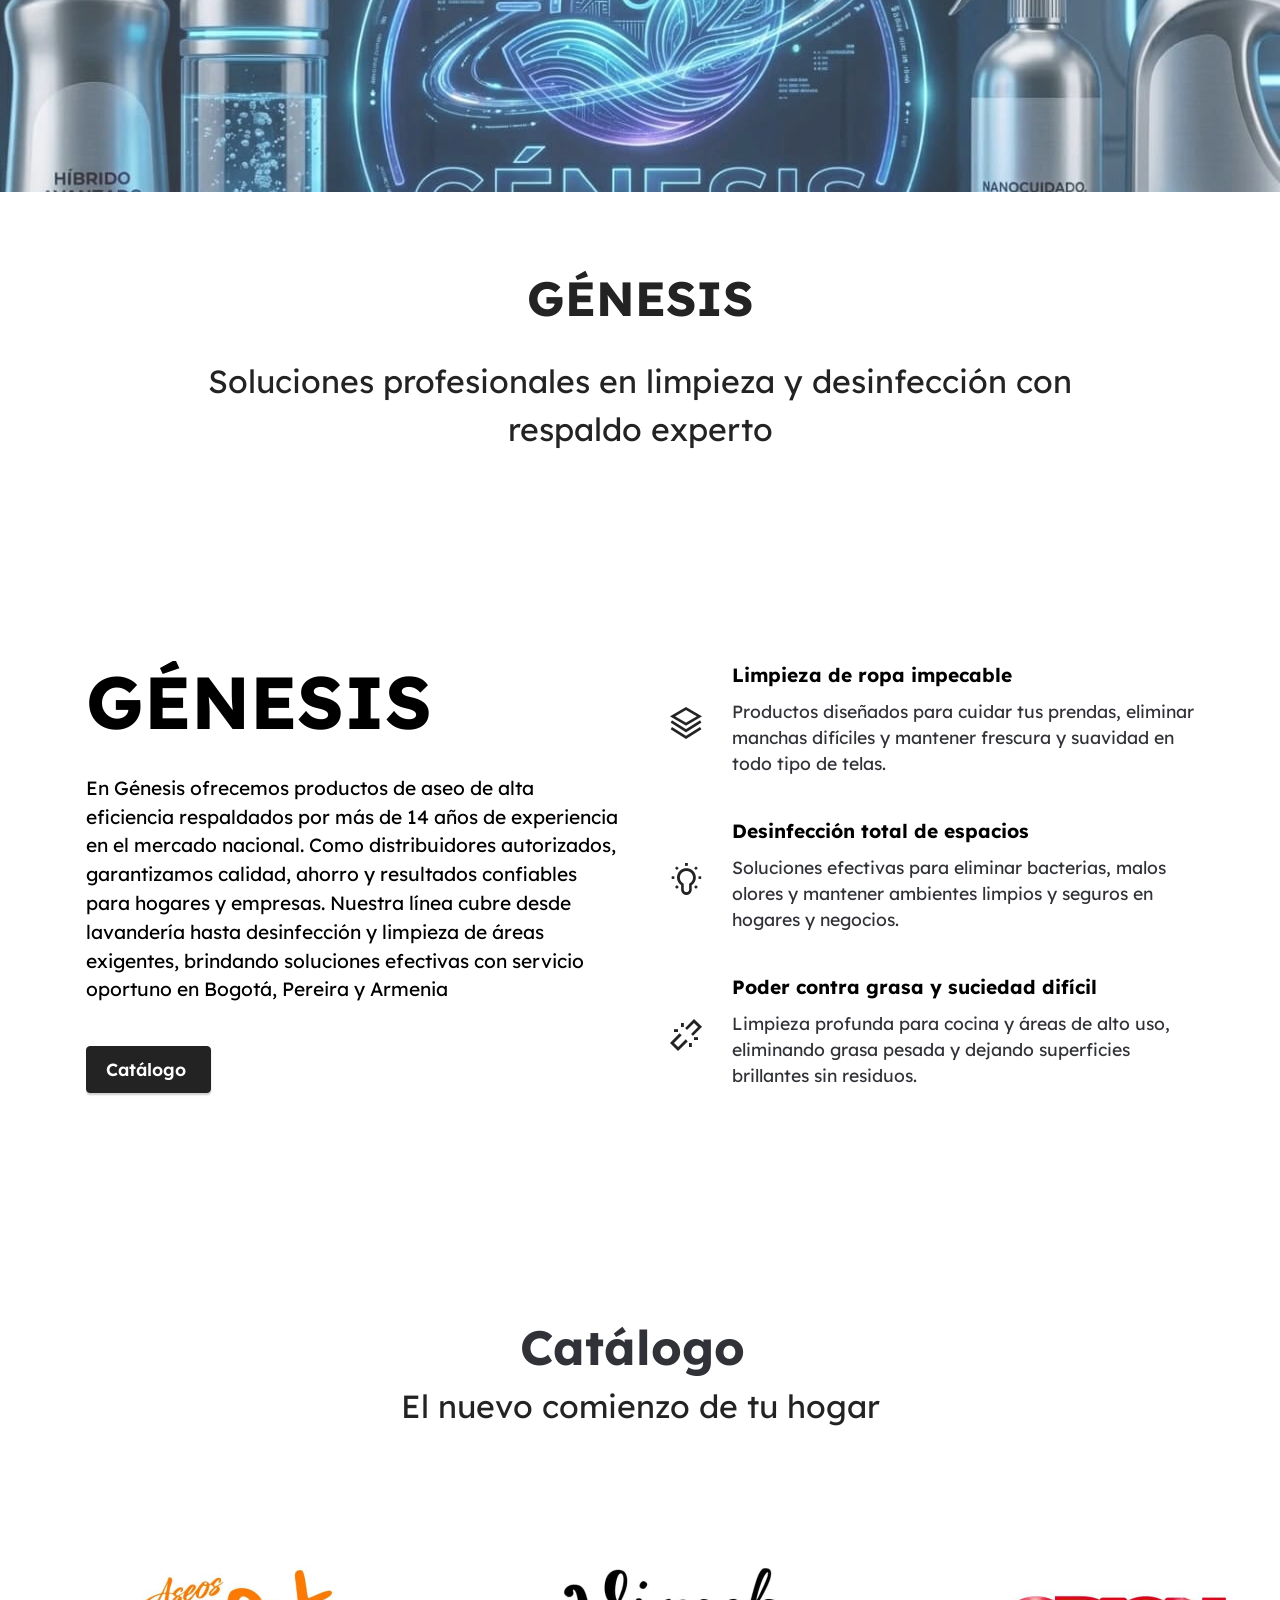
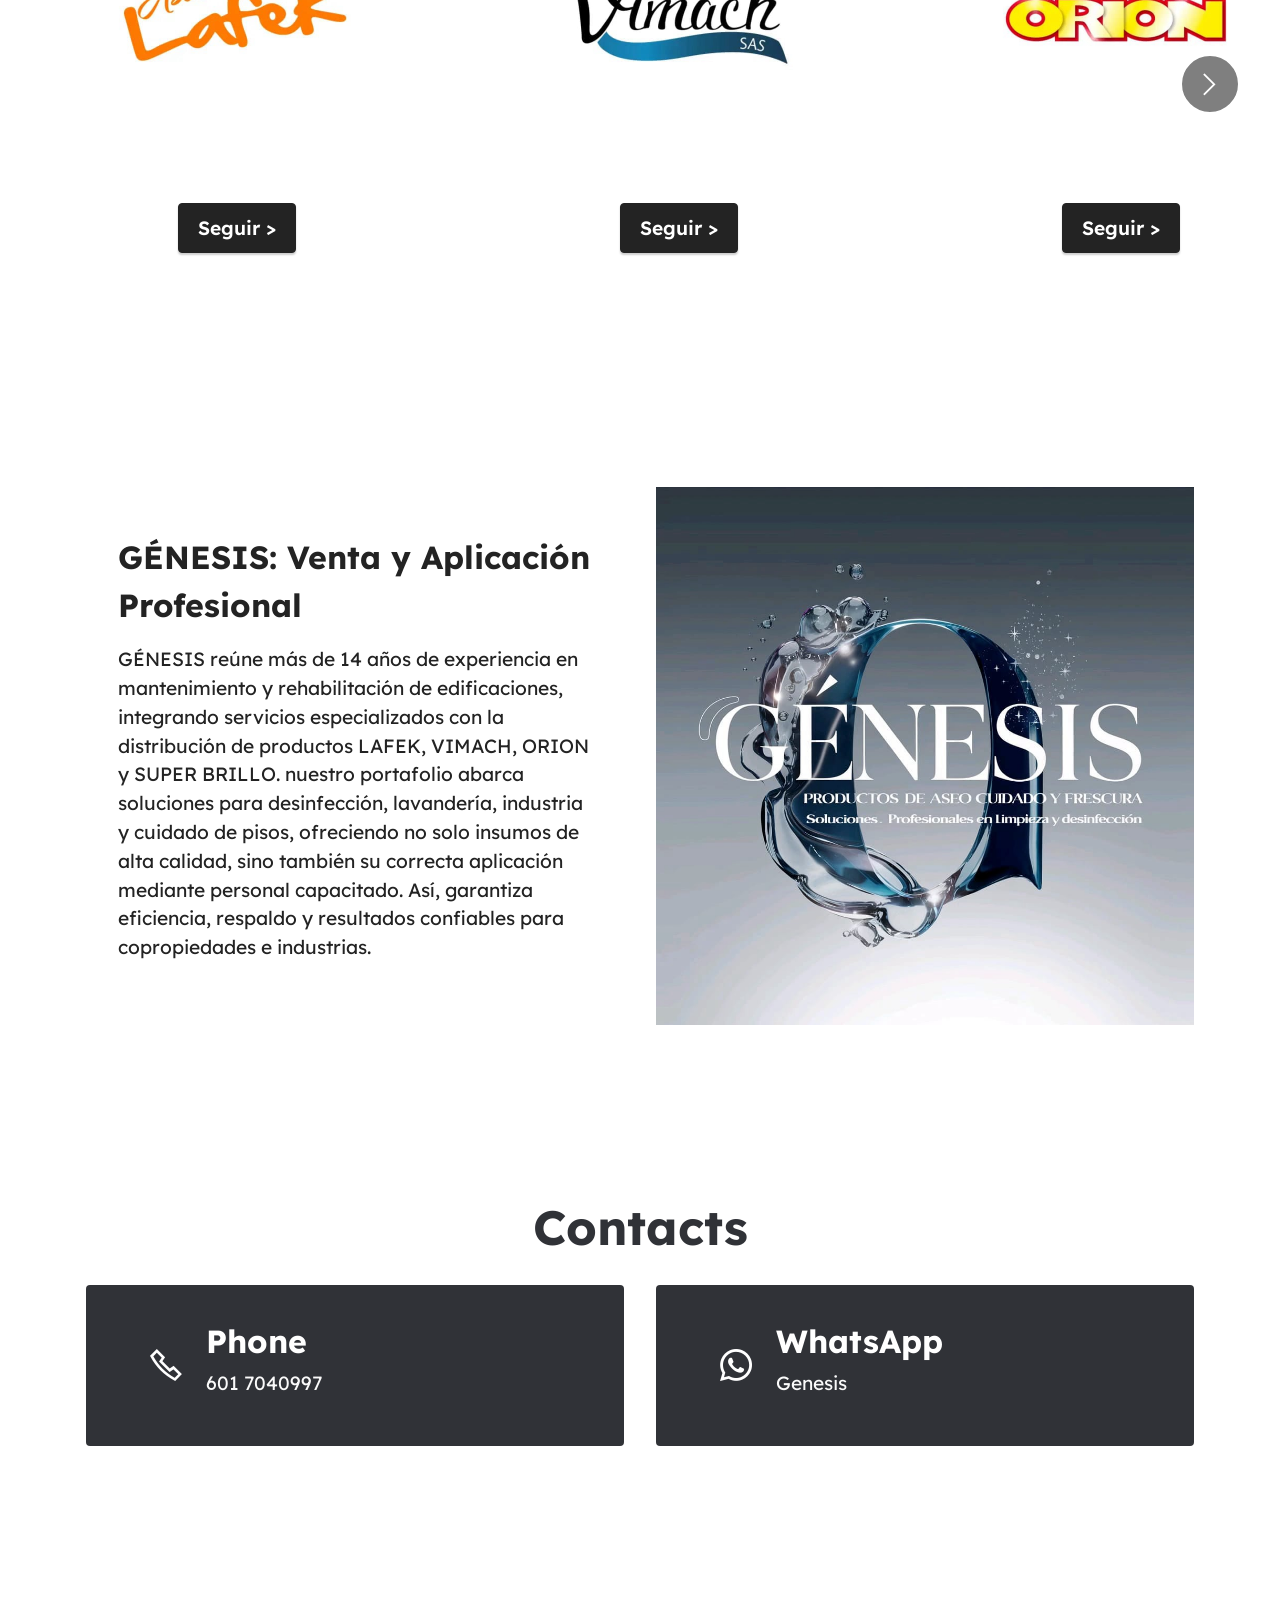
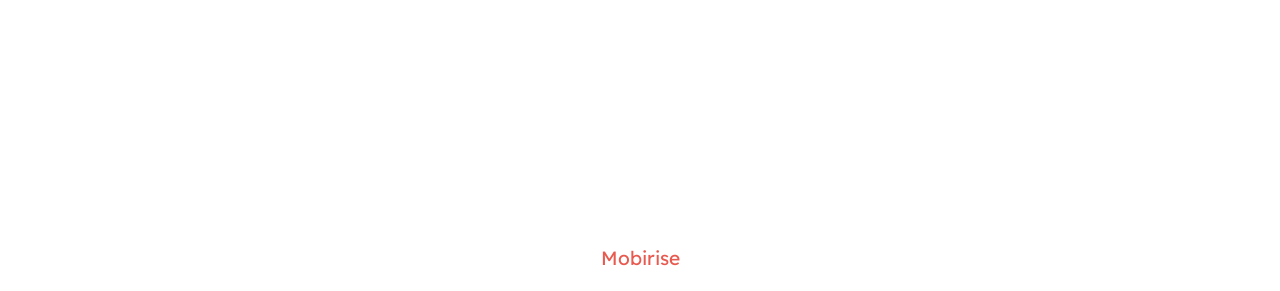
==== commit f0178181: "5" ====
--- a/index.html
+++ b/index.html
@@ -17,7 +17,7 @@
   <link rel="stylesheet" href="assets/theme/css/style.css">
   <link rel="preload" href="https://fonts.googleapis.com/css?family=Lexend:100,200,300,400,500,600,700,800,900&display=swap" as="style" onload="this.onload=null;this.rel='stylesheet'">
   <noscript><link rel="stylesheet" href="https://fonts.googleapis.com/css?family=Lexend:100,200,300,400,500,600,700,800,900&display=swap"></noscript>
-  <link rel="preload" as="style" href="assets/mobirise/css/mbr-additional.css?v=nld48N"><link rel="stylesheet" href="assets/mobirise/css/mbr-additional.css?v=nld48N" type="text/css">
+  <link rel="preload" as="style" href="assets/mobirise/css/mbr-additional.css?v=1GOjvj"><link rel="stylesheet" href="assets/mobirise/css/mbr-additional.css?v=1GOjvj" type="text/css">
 
   
   
@@ -274,7 +274,7 @@
             </div>
         </div>
     </div>
-</section><section class="display-7" style="padding: 0;align-items: center;justify-content: center;flex-wrap: wrap;    align-content: center;display: flex;position: relative;height: 4rem;"><a href="https://mobiri.se/" style="flex: 1 1;height: 4rem;position: absolute;width: 100%;z-index: 1;"><img alt="" style="height: 4rem;" src="[data-uri]"></a><p style="margin: 0;text-align: center;" class="display-7">&#8204;</p><a style="z-index:1" href="https://mobirise.com/offline-website-builder.html">Offline Website Software</a></section><script src="assets/bootstrap/js/bootstrap.bundle.min.js"></script>  <script src="assets/smoothscroll/smooth-scroll.js"></script>  <script src="assets/ytplayer/index.js"></script>  <script src="assets/embla/embla.min.js"></script>  <script src="assets/embla/script.js"></script>  <script src="assets/theme/js/script.js"></script>  
+</section><section class="display-7" style="padding: 0;align-items: center;justify-content: center;flex-wrap: wrap;    align-content: center;display: flex;position: relative;height: 4rem;"><a href="https://mobiri.se/" style="flex: 1 1;height: 4rem;position: absolute;width: 100%;z-index: 1;"><img alt="" style="height: 4rem;" src="[data-uri]"></a><p style="margin: 0;text-align: center;" class="display-7">&#8204;</p><a style="z-index:1" href="https://mobirise.com">Mobirise </a></section><script src="assets/bootstrap/js/bootstrap.bundle.min.js"></script>  <script src="assets/smoothscroll/smooth-scroll.js"></script>  <script src="assets/ytplayer/index.js"></script>  <script src="assets/embla/embla.min.js"></script>  <script src="assets/embla/script.js"></script>  <script src="assets/theme/js/script.js"></script>  
   
   
 </body>
